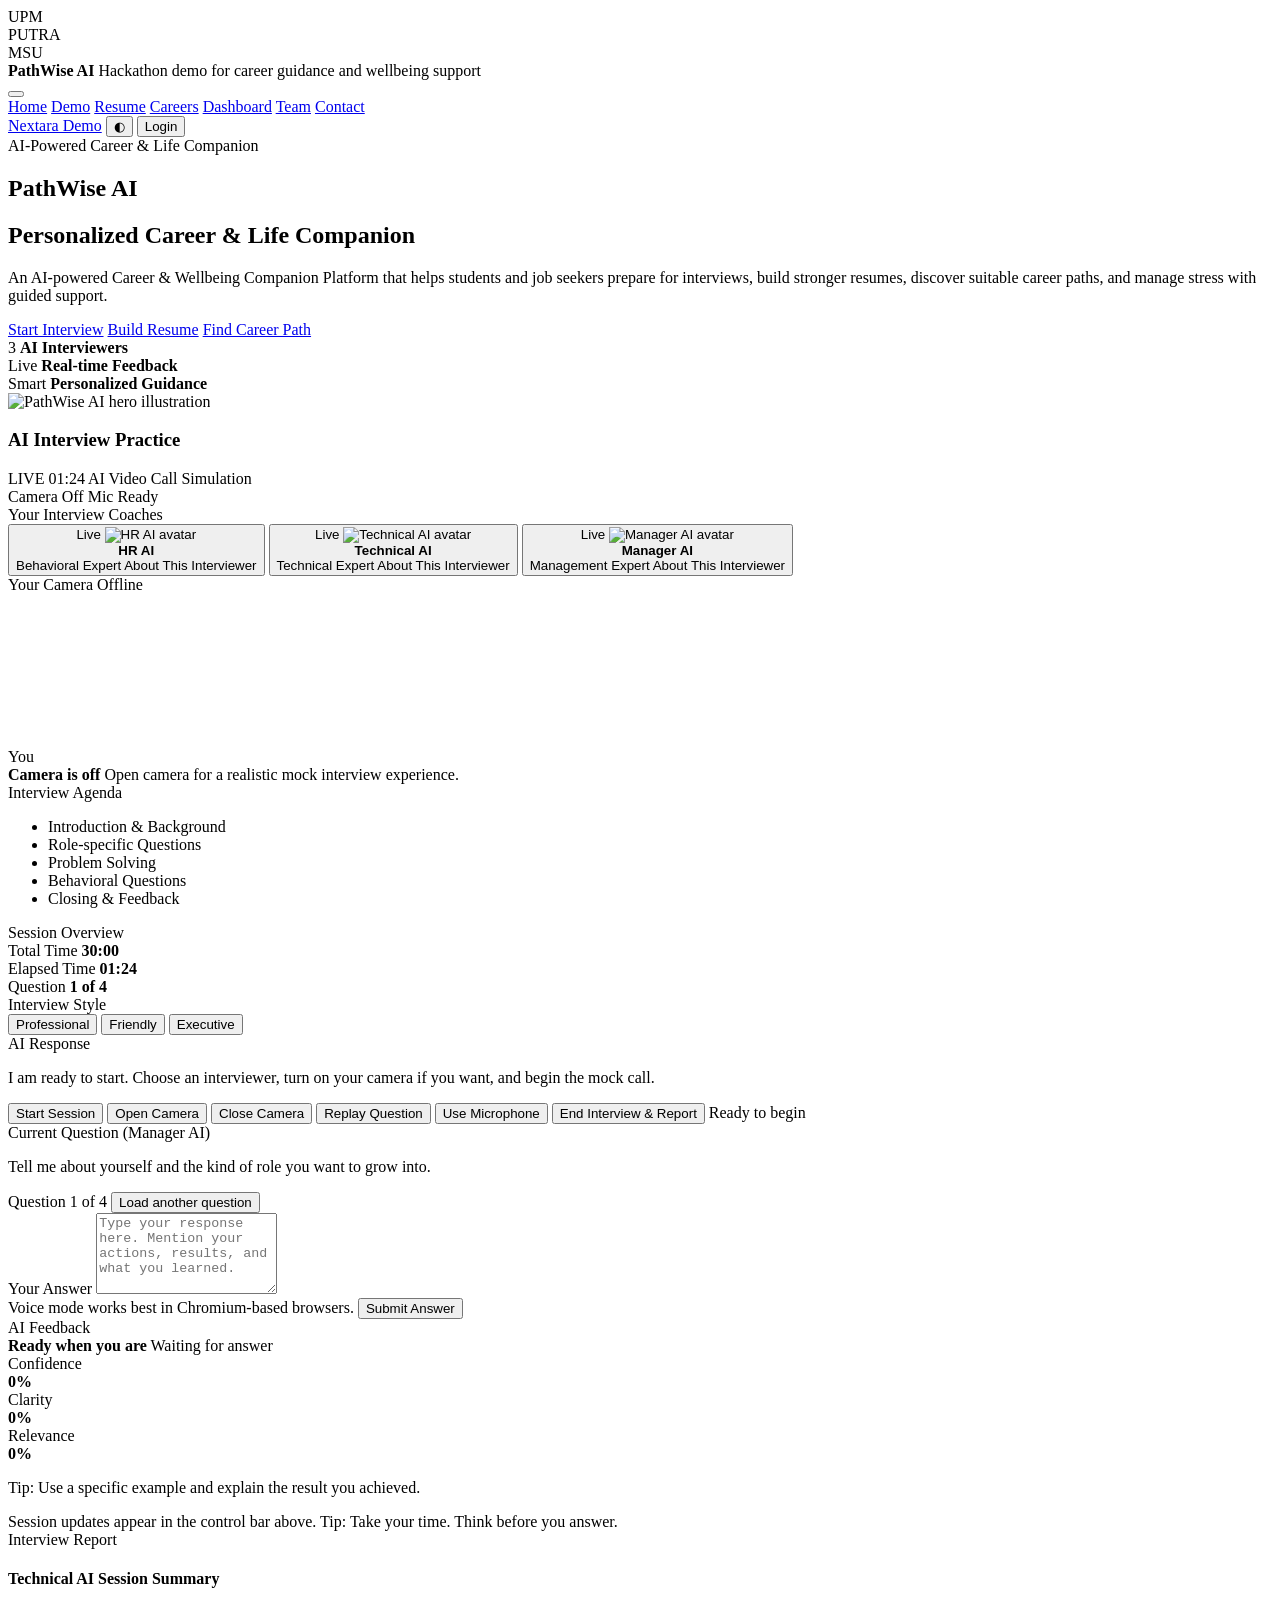
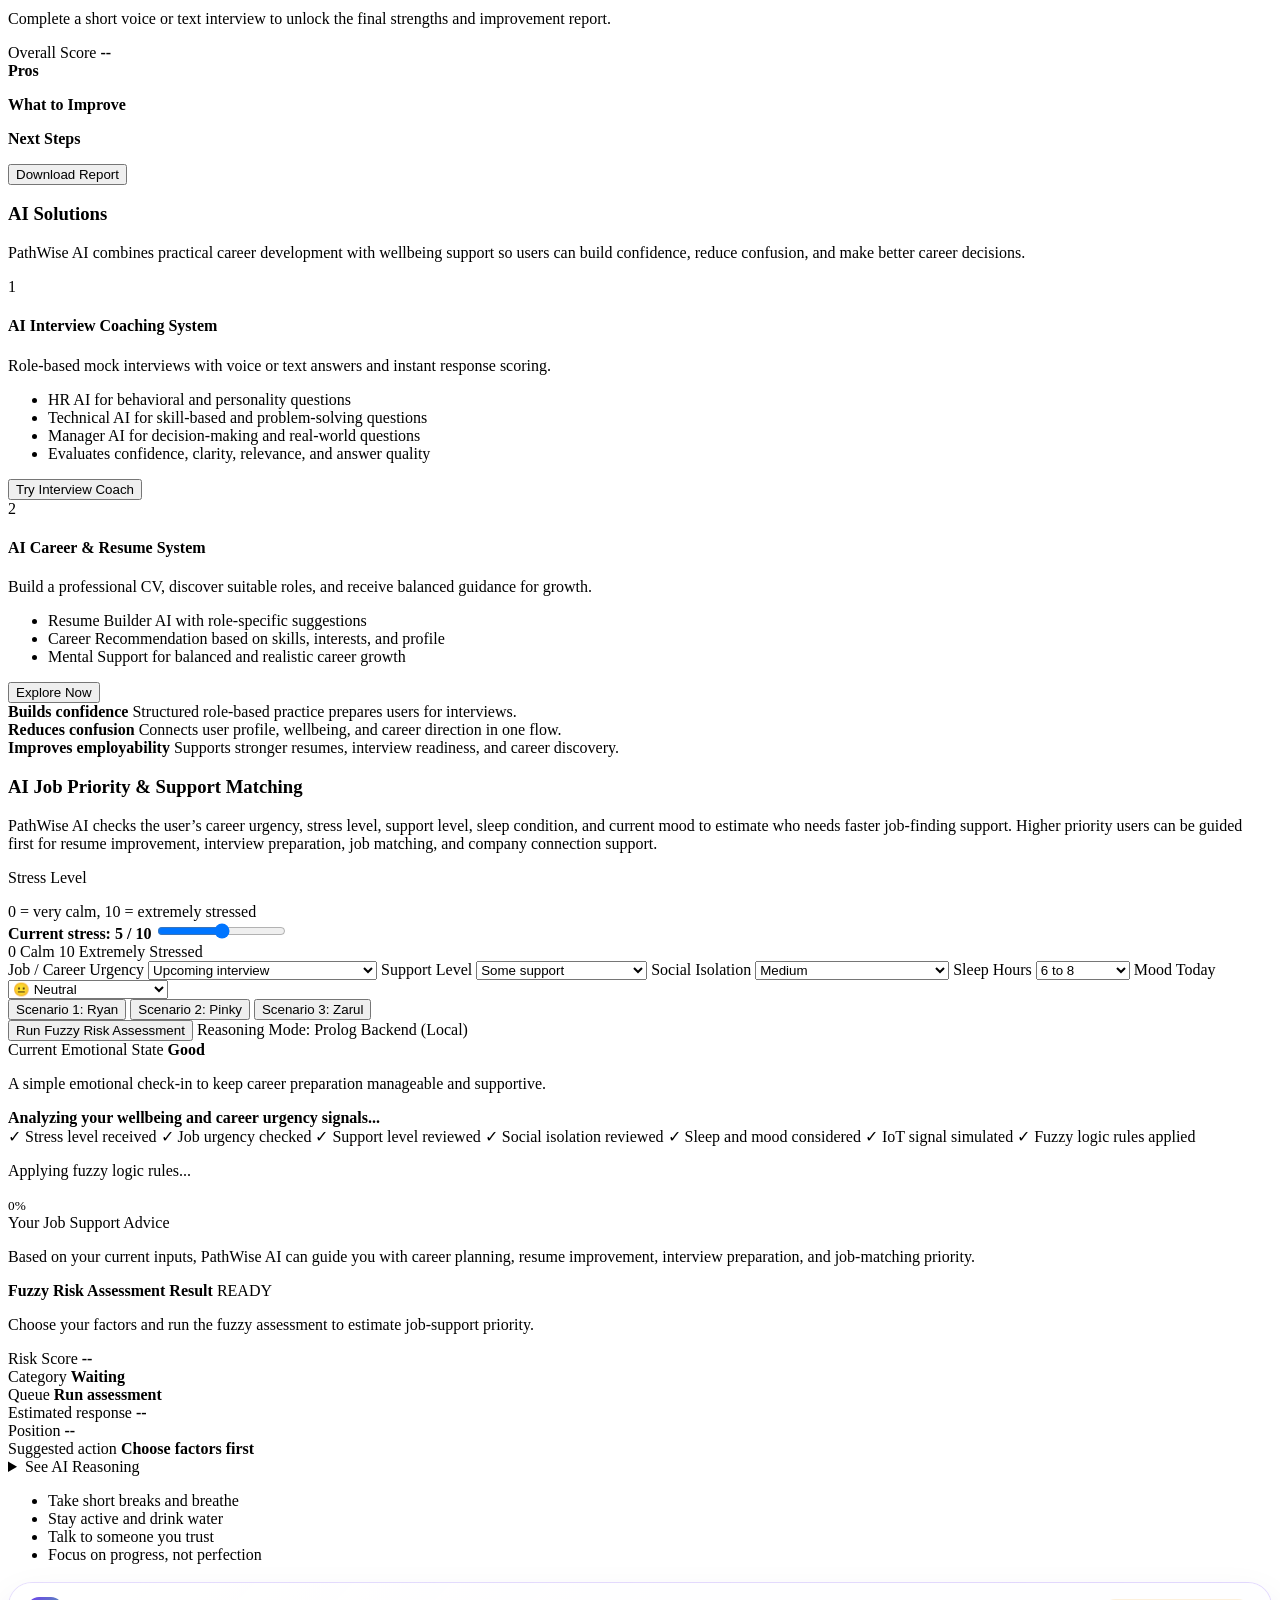
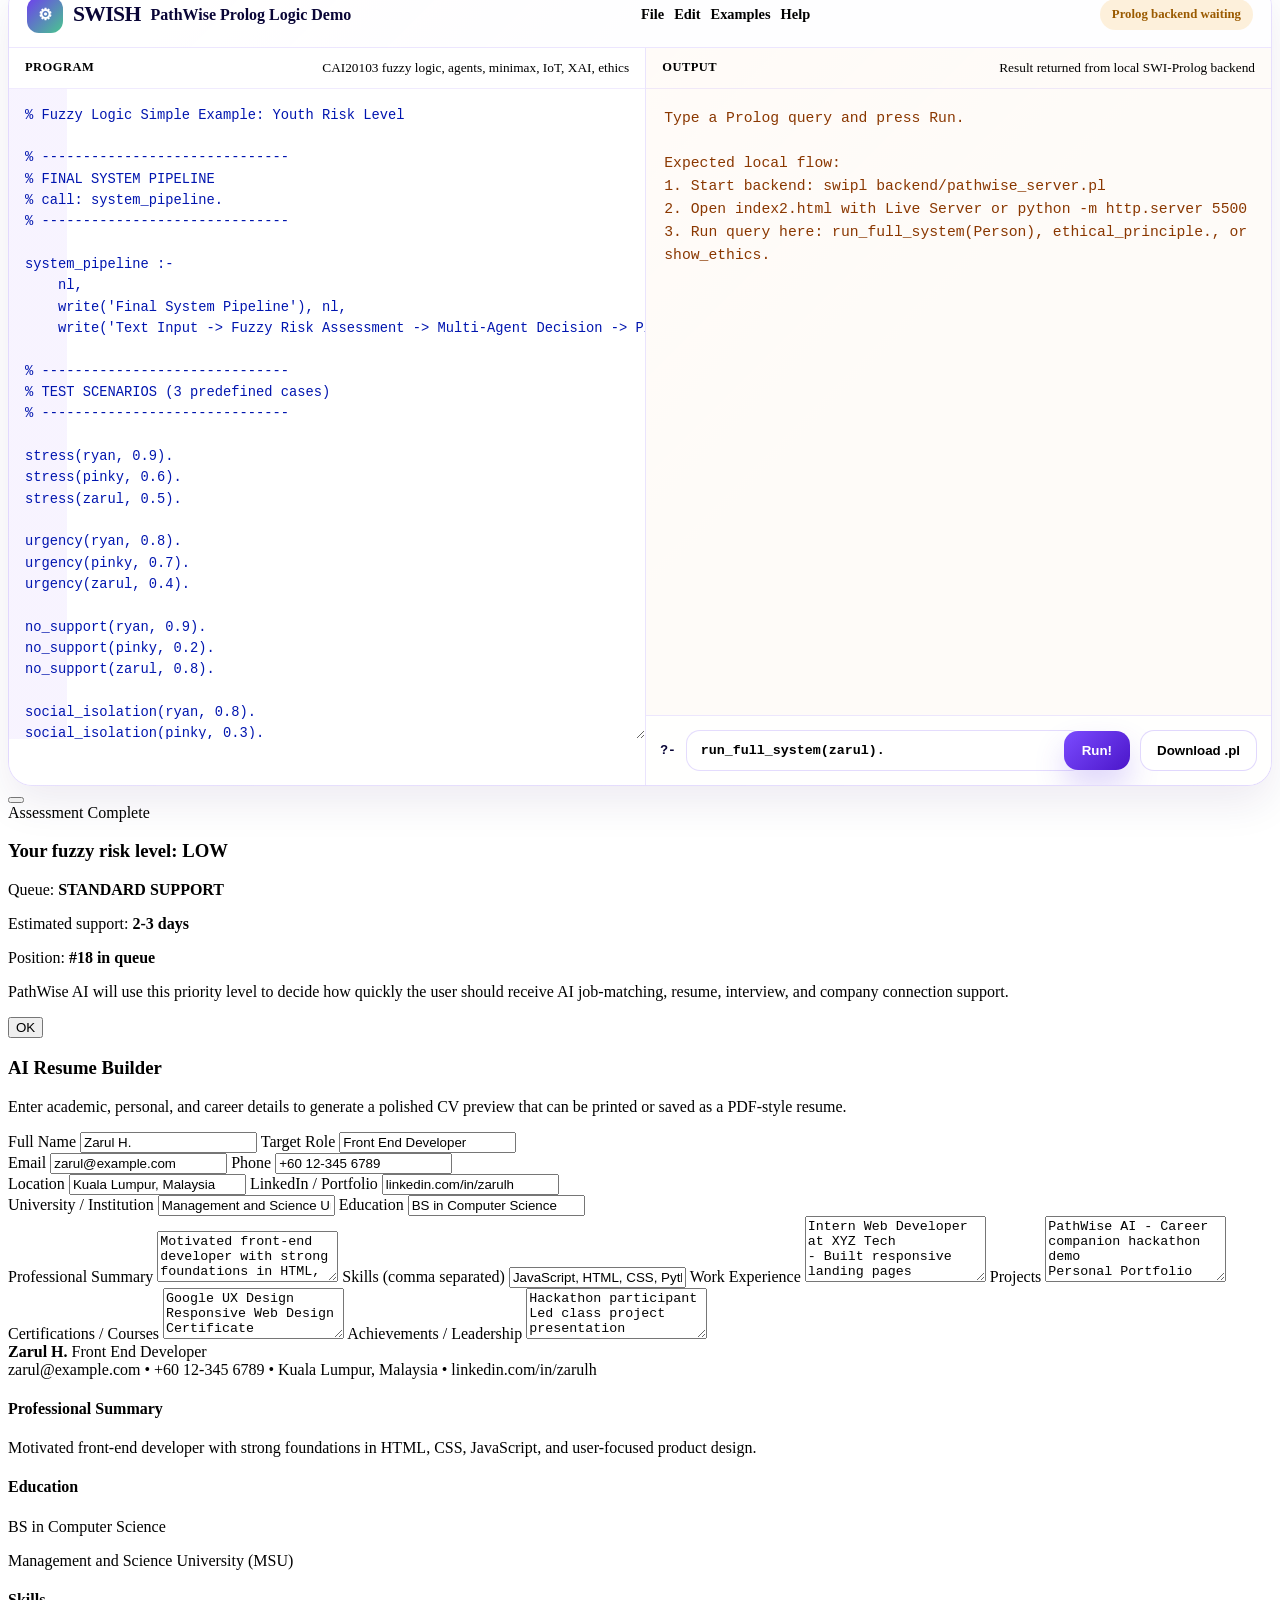
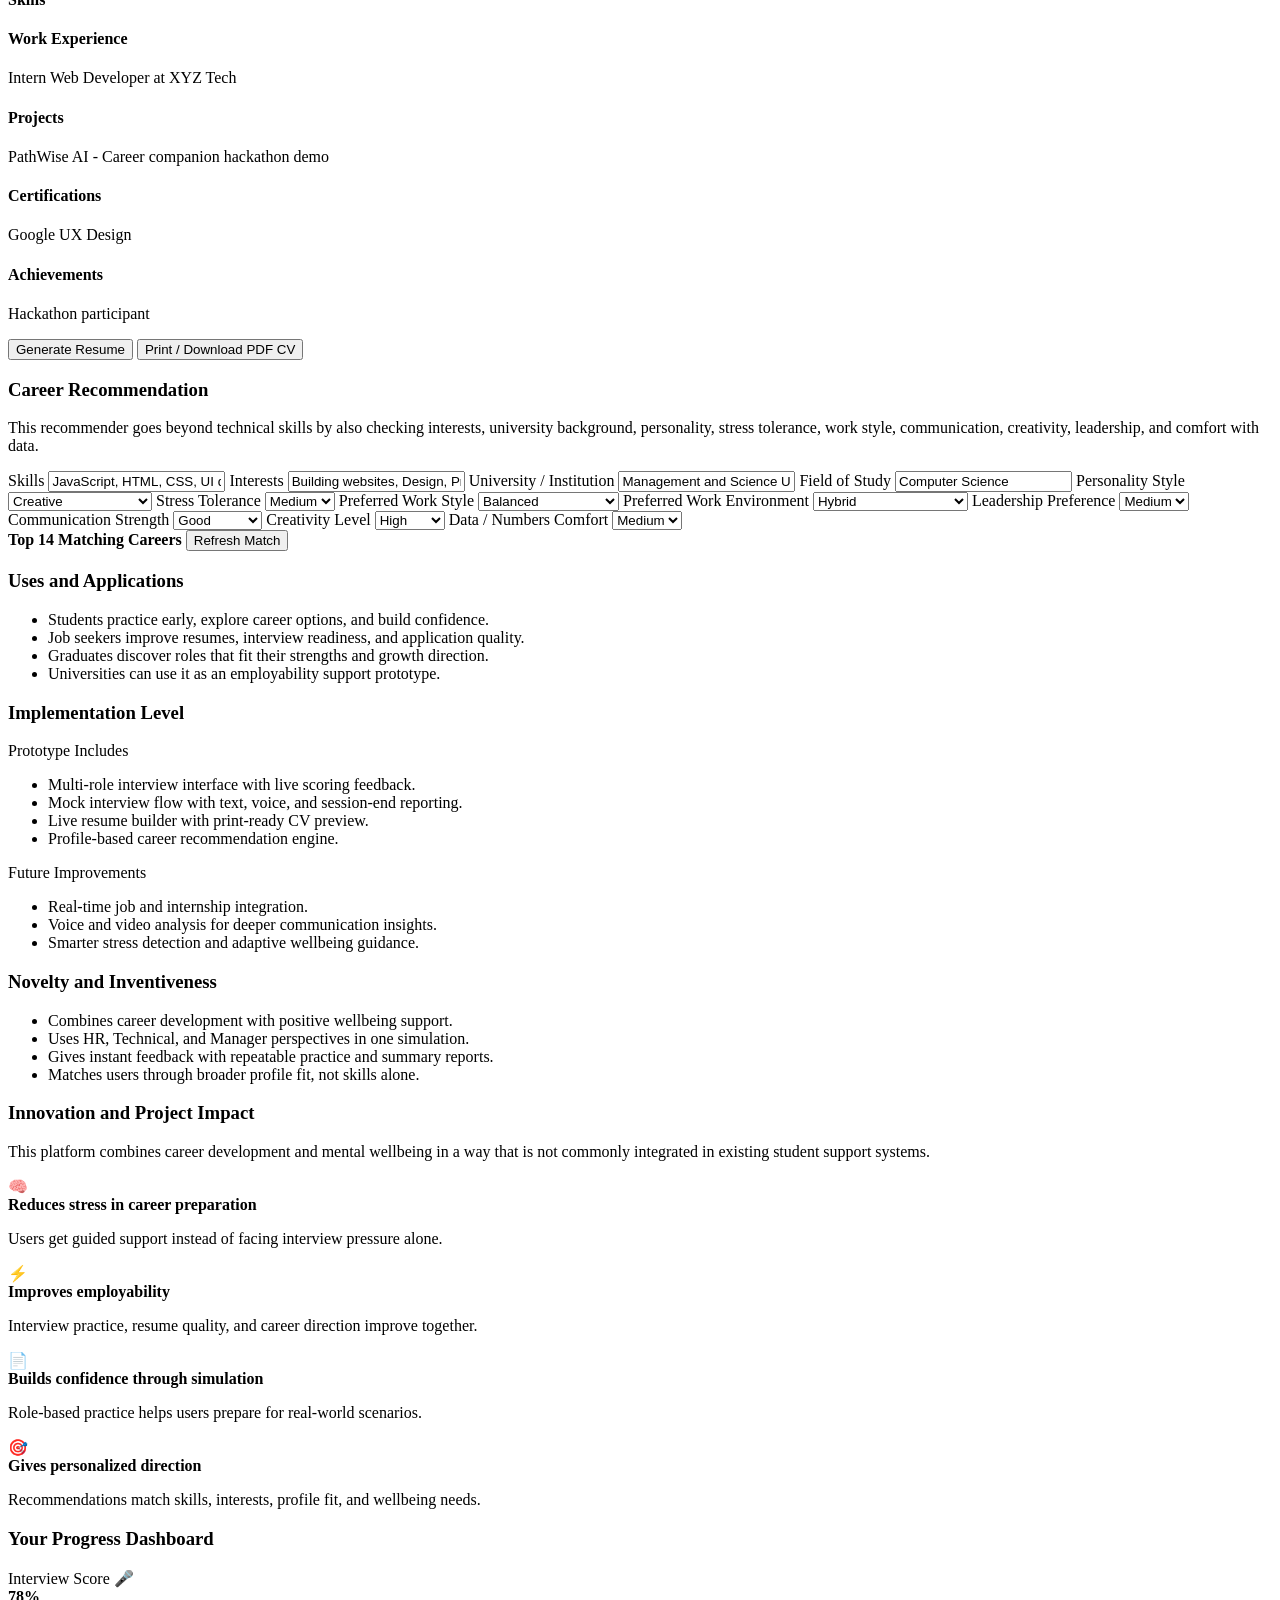
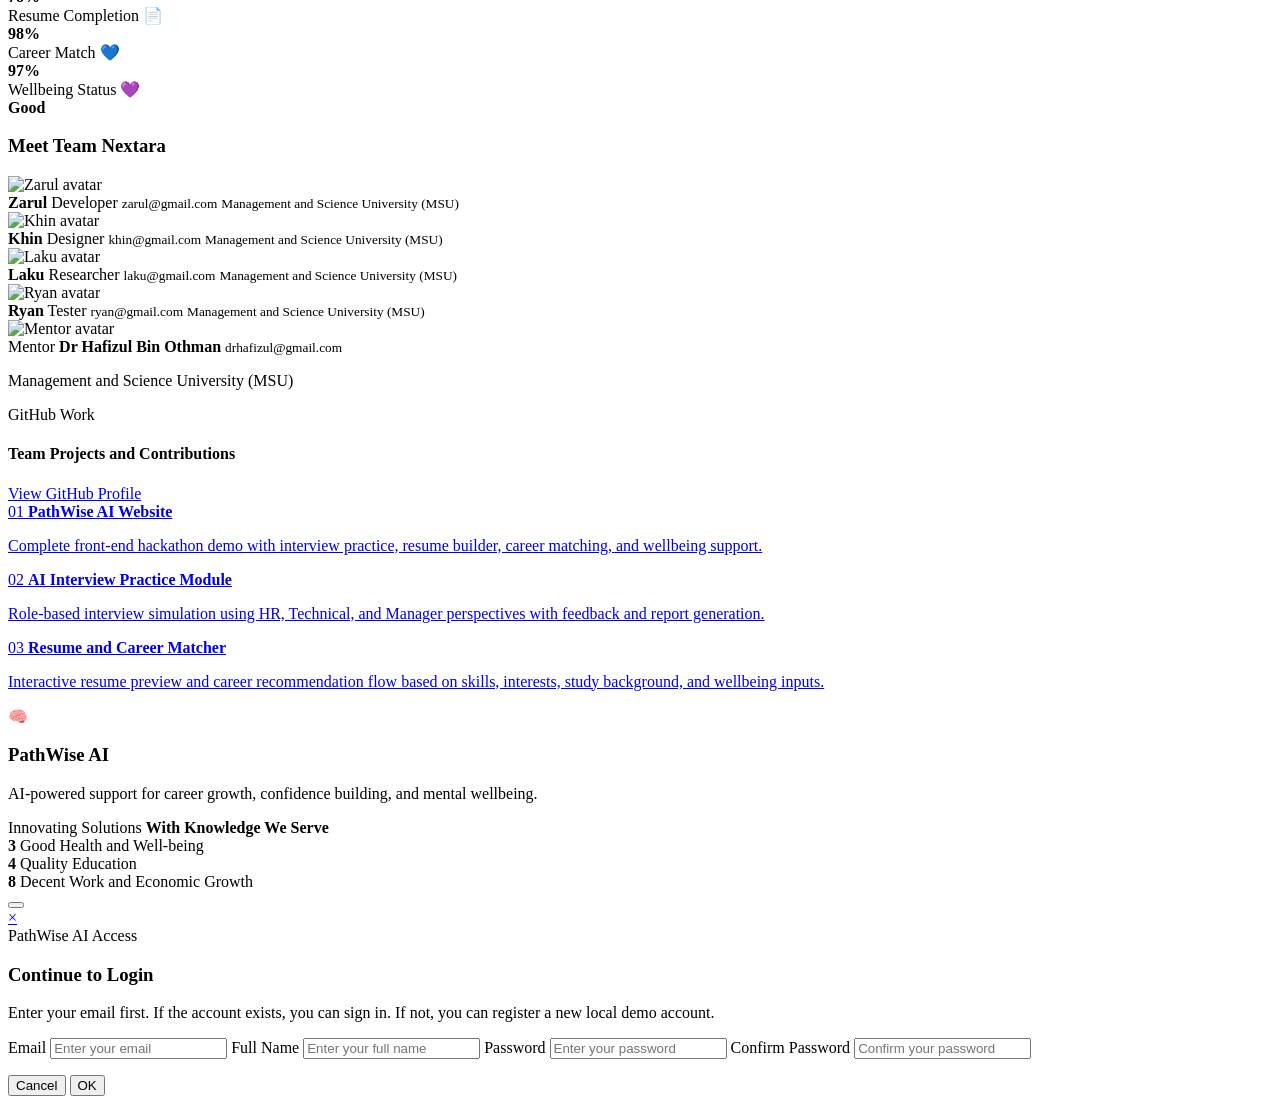
==== index2.html @ 019ccd71 "Remove intelligent showcase from Prolog demo" ====
<!DOCTYPE html>
<html lang="en">
  <head>
    <meta charset="UTF-8" />
    <meta name="viewport" content="width=device-width, initial-scale=1.0" />
    <title>PathWise AI | Nextara</title>
    <link rel="stylesheet" href="style2.css" />
    <script defer src="js/prolog-api.js"></script>
    <script defer src="script2.js"></script>
    <style>
      .swish-demo-card {
        margin-top: 18px;
        overflow: hidden;
        border: 1px solid rgba(107, 63, 242, 0.16);
        border-radius: 24px;
        background: linear-gradient(135deg, rgba(255, 255, 255, 0.96), rgba(247, 243, 255, 0.88));
        box-shadow: 0 18px 42px rgba(36, 19, 91, 0.08);
      }

      .swish-demo-topbar {
        display: flex;
        align-items: center;
        justify-content: space-between;
        gap: 14px;
        padding: 14px 18px;
        border-bottom: 1px solid rgba(107, 63, 242, 0.12);
        background: rgba(255, 255, 255, 0.82);
      }

      .swish-brand {
        display: flex;
        align-items: center;
        gap: 10px;
        font-weight: 900;
        color: #090536;
      }

      .swish-brand-icon {
        width: 36px;
        height: 36px;
        display: grid;
        place-items: center;
        border-radius: 12px;
        background: linear-gradient(135deg, #6f3cf0, #48c78e);
        color: #fff;
      }

      .swish-brand strong {
        font-size: 1.35rem;
        letter-spacing: -0.03em;
      }

      .swish-menu {
        display: flex;
        flex-wrap: wrap;
        gap: 10px;
        color: var(--muted);
        font-weight: 800;
        font-size: 0.9rem;
      }

      .swish-status {
        padding: 8px 12px;
        border-radius: 999px;
        background: rgba(72, 199, 142, 0.12);
        color: #128852;
        font-size: 0.8rem;
        font-weight: 900;
      }

      .swish-status.offline {
        background: rgba(245, 165, 36, 0.16);
        color: #9a5a00;
      }

      .swish-demo-body {
        display: grid;
        grid-template-columns: minmax(0, 1.02fr) minmax(0, 1fr);
        min-height: 720px;
      }

      .swish-editor,
      .swish-console {
        min-width: 0;
      }

      .swish-editor {
        border-right: 1px solid rgba(107, 63, 242, 0.14);
        background: #fff;
      }

      .swish-pane-head {
        display: flex;
        align-items: center;
        justify-content: space-between;
        gap: 12px;
        padding: 12px 16px;
        border-bottom: 1px solid rgba(107, 63, 242, 0.1);
      }

      .swish-pane-head span {
        color: var(--primary-dark);
        font-size: 0.78rem;
        font-weight: 900;
        letter-spacing: 0.04em;
        text-transform: uppercase;
      }

      .swish-program {
        display: block;
        width: 100%;
        min-height: 650px;
        max-height: 720px;
        margin: 0;
        padding: 16px;
        border: 0;
        overflow: auto;
        color: #0015af;
        background:
          linear-gradient(90deg, rgba(247, 243, 255, 0.95) 0 58px, transparent 58px),
          #fff;
        font-family: "Consolas", "Courier New", monospace;
        font-size: 0.86rem;
        line-height: 1.55;
        white-space: pre;
        resize: vertical;
        box-sizing: border-box;
      }

      .swish-console {
        display: grid;
        grid-template-rows: auto minmax(590px, 1fr) auto;
        background: rgba(255, 252, 248, 0.88);
      }

      .swish-report-output {
        min-height: 590px;
        margin: 0;
        padding: 18px;
        overflow: auto;
        color: #8a3700;
        font-family: "Consolas", "Courier New", monospace;
        font-size: 0.92rem;
        line-height: 1.55;
        white-space: pre-wrap;
      }

      .swish-query-bar {
        display: grid;
        grid-template-columns: auto 1fr auto auto;
        gap: 10px;
        align-items: center;
        padding: 14px;
        border-top: 1px solid rgba(107, 63, 242, 0.12);
        background: rgba(255, 255, 255, 0.9);
      }

      .swish-query-bar code {
        color: #090536;
        font-weight: 900;
      }

      .swish-program:focus {
        outline: none;
        caret-color: #4b16c9;
        box-shadow: inset 0 0 0 2px rgba(107, 63, 242, 0.18);
      }

      .swish-query-bar select,
      .swish-query-bar input {
        width: 100%;
        padding: 12px 14px;
        border: 1px solid rgba(107, 63, 242, 0.18);
        border-radius: 14px;
        color: var(--text);
        font-weight: 800;
      }

      .swish-query-bar input {
        font-family: "Consolas", "Courier New", monospace;
        background: #fff;
      }

      .swish-run-btn {
        padding: 12px 18px;
        border: 0;
        border-radius: 14px;
        background: linear-gradient(135deg, #7b4bff, #4b16c9);
        color: #fff;
        font-weight: 900;
        cursor: pointer;
        box-shadow: 0 16px 30px rgba(107, 63, 242, 0.22);
      }

      .swish-run-btn:hover {
        transform: translateY(-1px);
      }

      .swish-download-btn {
        padding: 12px 16px;
        border: 1px solid rgba(107, 63, 242, 0.2);
        border-radius: 14px;
        background: #fff;
        color: var(--primary-dark);
        font-weight: 900;
        cursor: pointer;
      }

      .swish-download-btn:hover {
        transform: translateY(-1px);
        box-shadow: 0 12px 24px rgba(107, 63, 242, 0.14);
      }

      @media (max-width: 900px) {
        .swish-demo-body {
          grid-template-columns: 1fr;
        }

        .swish-editor {
          border-right: 0;
          border-bottom: 1px solid rgba(107, 63, 242, 0.14);
        }

        .swish-query-bar {
          grid-template-columns: 1fr;
        }
      }
    </style>
  </head>
  <body>
    <div class="ambient ambient-left"></div>
    <div class="ambient ambient-right"></div>

    <div class="site-shell">
      <header class="topbar" id="home">
        <div class="header-brand">
          <div class="brand-cluster">
            <div class="logo-chip logo-upm">UPM</div>
            <div class="logo-chip logo-putra">PUTRA</div>
            <div class="logo-chip logo-msu">MSU</div>
          </div>
          <div class="brand-text">
            <strong>PathWise AI</strong>
            <span>Hackathon demo for career guidance and wellbeing support</span>
          </div>
        </div>

        <button class="menu-toggle" id="menuToggle" type="button" aria-label="Toggle navigation">
          <span></span>
          <span></span>
          <span></span>
        </button>

        <nav class="main-nav" id="mainNav">
          <a href="#home">Home</a>
          <a href="#interview-demo">Demo</a>
          <a href="#resume-builder">Resume</a>
          <a href="#career-path">Careers</a>
          <a href="#dashboard">Dashboard</a>
          <a href="#team">Team</a>
          <a href="#footer">Contact</a>
        </nav>

        <div class="topbar-actions">
          <a class="header-pill" href="#interview-demo">Nextara Demo</a>
          <button class="theme-toggle" id="themeToggle" type="button" aria-label="Toggle theme">
            <span class="theme-icon">◐</span>
          </button>
          <button class="login-btn" id="loginTriggerBtn" type="button">Login</button>
        </div>
      </header>

      <main>
        <section class="hero-grid section-anchor">
          <div class="hero-panel">
            <span class="eyebrow">AI-Powered Career &amp; Life Companion</span>
            <h1>PathWise AI</h1>
            <h2>Personalized Career &amp; Life Companion</h2>
            <p class="hero-copy">
              An AI-powered Career &amp; Wellbeing Companion Platform that helps
              students and job seekers prepare for interviews, build stronger
              resumes, discover suitable career paths, and manage stress with
              guided support.
            </p>

            <div class="hero-actions">
              <a class="primary-btn" href="#interview-demo">Start Interview</a>
              <a class="secondary-btn" href="#resume-builder">Build Resume</a>
              <a class="secondary-btn" href="#career-path">Find Career Path</a>
            </div>

            <div class="hero-meta">
              <div class="meta-card">
                <span class="meta-label">3</span>
                <strong>AI Interviewers</strong>
              </div>
              <div class="meta-card">
                <span class="meta-label">Live</span>
                <strong>Real-time Feedback</strong>
              </div>
              <div class="meta-card">
                <span class="meta-label">Smart</span>
                <strong>Personalized Guidance</strong>
              </div>
            </div>
          </div>

          <div class="hero-visual">
            <img class="hero-visual-image" src="assets/home.png" alt="PathWise AI hero illustration" />
          </div>
        </section>

        <section class="section-card interview-demo" id="interview-demo">
          <div class="section-title centered">
            <h3>AI Interview Practice</h3>
          </div>

          <div class="video-stage avatar-style-friendly" id="videoStage">
            <div class="stage-topbar">
              <div class="stage-status-group">
                <span class="live-pill">LIVE</span>
                <span class="stage-clock" id="stageClock">01:24</span>
                <span class="call-mode-pill">AI Video Call Simulation</span>
              </div>
              <div class="device-status-row">
                <span class="device-pill" id="cameraStatus">Camera Off</span>
                <span class="device-pill" id="micStatus">Mic Ready</span>
              </div>
            </div>

            <div class="stage-toolbar">
              <div class="interview-panel-main">
                <span class="mini-label stage-label">Your Interview Coaches</span>
                <div class="speaker-grid">
                  <button class="speaker-card" type="button" data-role="hr">
                    <div class="speaker-avatar hr-avatar">
                      <span class="speaker-wave" aria-hidden="true">Live</span>
                      <img class="speaker-photo" src="assets/interview_hr_new.png" alt="HR AI avatar" />
                    </div>
                    <div class="speaker-meta">
                      <div class="speaker-meta-top">
                        <span class="speaker-online" aria-hidden="true"></span>
                        <strong>HR AI</strong>
                      </div>
                      <span>Behavioral Expert</span>
                      <span class="speaker-action">About This Interviewer</span>
                    </div>
                  </button>

                  <button class="speaker-card" type="button" data-role="technical">
                    <div class="speaker-avatar technical-avatar">
                      <span class="speaker-wave" aria-hidden="true">Live</span>
                      <img class="speaker-photo" src="assets/interview_technical_new.png" alt="Technical AI avatar" />
                    </div>
                    <div class="speaker-meta">
                      <div class="speaker-meta-top">
                        <span class="speaker-online" aria-hidden="true"></span>
                        <strong>Technical AI</strong>
                      </div>
                      <span>Technical Expert</span>
                      <span class="speaker-action">About This Interviewer</span>
                    </div>
                  </button>

                  <button class="speaker-card active" type="button" data-role="manager">
                    <div class="speaker-avatar manager-avatar">
                      <span class="speaker-wave" aria-hidden="true">Live</span>
                      <img class="speaker-photo" src="assets/interview_manager_new.png" alt="Manager AI avatar" />
                    </div>
                    <div class="speaker-meta">
                      <div class="speaker-meta-top">
                        <span class="speaker-online" aria-hidden="true"></span>
                        <strong>Manager AI</strong>
                      </div>
                      <span>Management Expert</span>
                      <span class="speaker-action">About This Interviewer</span>
                    </div>
                  </button>
                </div>
              </div>

              <div class="user-stage-card">
                <div class="user-stage-head">
                  <span class="mini-label stage-label">Your Camera</span>
                  <span class="camera-indicator" id="cameraIndicator">Offline</span>
                </div>
                <div class="user-video-wrap">
                  <video id="userVideo" autoplay muted playsinline></video>
                  <div class="user-video-placeholder" id="userVideoPlaceholder">
                    <div class="user-video-avatar">You</div>
                    <strong>Camera is off</strong>
                    <span>Open camera for a realistic mock interview experience.</span>
                  </div>
                </div>
                <div class="camera-summary-grid">
                  <div class="camera-summary-card">
                    <span class="mini-label stage-label">Interview Agenda</span>
                    <ul class="agenda-list">
                      <li class="active">Introduction &amp; Background</li>
                      <li>Role-specific Questions</li>
                      <li>Problem Solving</li>
                      <li>Behavioral Questions</li>
                      <li>Closing &amp; Feedback</li>
                    </ul>
                  </div>
                  <div class="camera-summary-card">
                    <span class="mini-label stage-label">Session Overview</span>
                    <div class="overview-stats">
                      <div class="overview-item">
                        <span>Total Time</span>
                        <strong>30:00</strong>
                      </div>
                      <div class="overview-item">
                        <span>Elapsed Time</span>
                        <strong id="elapsedClock">01:24</strong>
                      </div>
                      <div class="overview-item">
                        <span>Question</span>
                        <strong id="overviewQuestionCounter">1 of 4</strong>
                      </div>
                    </div>
                  </div>
                </div>
              </div>
            </div>

            <div class="call-config-bar">
              <div class="avatar-style-picker">
                <span class="mini-label stage-label">Interview Style</span>
                <div class="style-options">
                  <button class="style-chip" type="button" data-avatar-style="professional">Professional</button>
                  <button class="style-chip active" type="button" data-avatar-style="friendly">Friendly</button>
                  <button class="style-chip" type="button" data-avatar-style="executive">Executive</button>
                </div>
              </div>

              <div class="ai-response-box">
                <span class="mini-label stage-label">AI Response</span>
                <p id="aiResponseText">
                  I am ready to start. Choose an interviewer, turn on your camera if
                  you want, and begin the mock call.
                </p>
              </div>
            </div>

            <div class="stage-controls">
              <button class="control-btn" id="startInterviewBtn" type="button">Start Session</button>
              <button class="control-btn" id="openCameraBtn" type="button">Open Camera</button>
              <button class="control-btn" id="closeCameraBtn" type="button">Close Camera</button>
              <button class="control-btn" id="replayQuestionBtn" type="button">Replay Question</button>
              <button class="control-btn" id="voiceAnswerBtn" type="button">Use Microphone</button>
              <button class="control-btn danger-control" id="finishInterviewBtn" type="button">End Interview &amp; Report</button>
              <span class="session-status" id="sessionStatus">Ready to begin</span>
            </div>
          </div>

          <div class="demo-panels">
            <article class="mini-panel qa-panel">
              <span class="mini-label">Current Question (<span id="questionRoleLabel">Manager AI</span>)</span>
              <p id="questionText">
                Tell me about yourself and the kind of role you want to grow
                into.
              </p>
              <div class="question-footer">
                <span id="questionCounter">Question 1 of 4</span>
                <button class="text-action" id="nextQuestionBtn" type="button">Load another question</button>
              </div>
            </article>

            <article class="mini-panel answer-panel">
              <label class="mini-label" for="answerInput">Your Answer</label>
              <textarea
                id="answerInput"
                rows="5"
                placeholder="Type your response here. Mention your actions, results, and what you learned."
              ></textarea>
              <div class="answer-actions">
                <span class="timer-note" id="voiceSupportNote">Voice mode works best in Chromium-based browsers.</span>
                <button class="primary-btn full-btn" id="submitAnswerBtn" type="button">
                  Submit Answer
                </button>
              </div>
            </article>

            <article class="mini-panel feedback-panel">
              <span class="mini-label">AI Feedback</span>
              <div class="feedback-header">
                <strong id="feedbackHeadline">Ready when you are</strong>
                <span id="feedbackTone" class="feedback-tone neutral">Waiting for answer</span>
              </div>

              <div class="feedback-metric">
                <span>Confidence</span>
                <div class="metric-line">
                  <div class="metric-fill" id="confidenceFill"></div>
                </div>
                <strong id="confidenceScore">0%</strong>
              </div>

              <div class="feedback-metric">
                <span>Clarity</span>
                <div class="metric-line">
                  <div class="metric-fill" id="clarityFill"></div>
                </div>
                <strong id="clarityScore">0%</strong>
              </div>

              <div class="feedback-metric">
                <span>Relevance</span>
                <div class="metric-line">
                  <div class="metric-fill" id="relevanceFill"></div>
                </div>
                <strong id="relevanceScore">0%</strong>
              </div>

              <p class="tip-box" id="feedbackTip">
                Tip: Use a specific example and explain the result you achieved.
              </p>
            </article>
          </div>

          <div class="stage-note-bar">
            <span class="session-note-copy">Session updates appear in the control bar above.</span>
            <span class="session-tip">Tip: Take your time. Think before you answer.</span>
          </div>

          <article class="mini-panel report-panel hidden" id="sessionReport">
            <div class="report-head">
              <div>
                <span class="mini-label">Interview Report</span>
                <h4 id="reportRoleTitle">Technical AI Session Summary</h4>
                <p id="reportVerdict">
                  Complete a short voice or text interview to unlock the final
                  strengths and improvement report.
                </p>
              </div>
              <div class="report-score">
                <span>Overall Score</span>
                <strong id="reportOverallScore">--</strong>
              </div>
            </div>

            <div class="report-grid">
              <div class="report-card">
                <strong>Pros</strong>
                <ul class="bullet-list compact" id="reportPros"></ul>
              </div>
              <div class="report-card">
                <strong>What to Improve</strong>
                <ul class="bullet-list compact" id="reportCons"></ul>
              </div>
              <div class="report-card">
                <strong>Next Steps</strong>
                <ul class="bullet-list compact" id="reportNextSteps"></ul>
              </div>
            </div>

            <div class="report-breakdown" id="reportBreakdown"></div>
            <button class="secondary-btn" id="downloadReportBtn" type="button">Download Report</button>
          </article>
        </section>

        <section class="content-grid">
          <article class="section-card solution-card">
            <div class="section-title">
              <h3>AI Solutions</h3>
            </div>
            <p class="section-lead">
              PathWise AI combines practical career development with wellbeing
              support so users can build confidence, reduce confusion, and make
              better career decisions.
            </p>

            <div class="solution-master-card">
              <div class="solution-columns">
                <div class="solution-box flat-box">
                  <span class="solution-badge">1</span>
                  <h4>AI Interview Coaching System</h4>
                  <p>Role-based mock interviews with voice or text answers and instant response scoring.</p>
                  <ul class="bullet-list compact">
                    <li>HR AI for behavioral and personality questions</li>
                    <li>Technical AI for skill-based and problem-solving questions</li>
                    <li>Manager AI for decision-making and real-world questions</li>
                    <li>Evaluates confidence, clarity, relevance, and answer quality</li>
                  </ul>
                  <button class="text-action jump-btn" type="button" data-jump="#interview-demo">
                    Try Interview Coach
                  </button>
                </div>

                <div class="solution-box flat-box">
                  <span class="solution-badge">2</span>
                  <h4>AI Career &amp; Resume System</h4>
                  <p>Build a professional CV, discover suitable roles, and receive balanced guidance for growth.</p>
                  <ul class="bullet-list compact">
                    <li>Resume Builder AI with role-specific suggestions</li>
                    <li>Career Recommendation based on skills, interests, and profile</li>
                    <li>Mental Support for balanced and realistic career growth</li>
                  </ul>
                  <button class="text-action jump-btn" type="button" data-jump="#resume-builder">
                    Explore Now
                  </button>
                </div>
              </div>

              <div class="mini-highlight-grid">
                <div class="mini-highlight">
                  <strong>Builds confidence</strong>
                  <span>Structured role-based practice prepares users for interviews.</span>
                </div>
                <div class="mini-highlight">
                  <strong>Reduces confusion</strong>
                  <span>Connects user profile, wellbeing, and career direction in one flow.</span>
                </div>
                <div class="mini-highlight">
                  <strong>Improves employability</strong>
                  <span>Supports stronger resumes, interview readiness, and career discovery.</span>
                </div>
              </div>
            </div>
          </article>

          <article class="section-card wellbeing-card" id="wellbeing">
            <div class="section-title">
              <h3>AI Job Priority &amp; Support Matching</h3>
            </div>
            <p class="section-lead">
              PathWise AI checks the user’s career urgency, stress level,
              support level, sleep condition, and current mood to estimate who
              needs faster job-finding support. Higher priority users can be
              guided first for resume improvement, interview preparation, job
              matching, and company connection support.
            </p>

            <div class="wellbeing-layout vertical-layout">
              <div class="wellbeing-top-card">
                <div class="stress-slider-card">
                  <div>
                    <p class="wellbeing-question">Stress Level</p>
                    <span class="stress-helper">0 = very calm, 10 = extremely stressed</span>
                  </div>
                  <strong id="stressValueText">Current stress: 5 / 10</strong>
                  <input id="stressRange" type="range" min="0" max="10" value="5" />
                  <div class="stress-scale">
                    <span>0 Calm</span>
                    <span>10 Extremely Stressed</span>
                  </div>
                </div>
                <div class="wellbeing-check-grid">
                  <label>
                    Job / Career Urgency
                    <select id="wellbeingPressure">
                      <option value="interview" selected>Upcoming interview</option>
                      <option value="internship">Internship search</option>
                      <option value="fulltime-asap">Need full-time job urgently</option>
                      <option value="international-student">International student securing work</option>
                      <option value="graduation">Final semester job preparation</option>
                      <option value="part-time-student">Part-time student needing income</option>
                      <option value="financial">Financial pressure to find work</option>
                      <option value="family">Family pressure to get a job</option>
                      <option value="applications">Many job applications but no reply</option>
                      <option value="career-uncertain">Career direction unsure</option>
                      <option value="deadlines">Assignment / workload deadlines</option>
                      <option value="low-urgency">Low urgency / exploring only</option>
                    </select>
                  </label>
                  <label>
                    Support Level
                    <select id="wellbeingSupport">
                      <option value="alone">Mostly alone / no support</option>
                      <option value="some" selected>Some support</option>
                      <option value="parents">Parents or family support</option>
                      <option value="friends">Friends support</option>
                      <option value="mentor">Mentor / lecturer support</option>
                      <option value="strong">Strong support system</option>
                    </select>
                  </label>
                  <label>
                    Social Isolation
                    <select id="wellbeingIsolation">
                      <option value="low">Low (friends/family available)</option>
                      <option value="medium" selected>Medium</option>
                      <option value="high">High (mostly alone)</option>
                    </select>
                  </label>
                  <label>
                    Sleep Hours
                    <select id="wellbeingSleep">
                      <option value="less-4">Less than 4</option>
                      <option value="4-6">4 to 6</option>
                      <option value="6-8" selected>6 to 8</option>
                      <option value="8-plus">More than 8</option>
                    </select>
                  </label>
                  <label>
                    Mood Today
                    <select id="wellbeingEnergy">
                      <option value="happy">😊 Happy</option>
                      <option value="calm">🙂 Calm</option>
                      <option value="relaxed">😌 Relaxed</option>
                      <option value="neutral" selected>😐 Neutral</option>
                      <option value="confused">😕 Confused</option>
                      <option value="worried">😟 Worried</option>
                      <option value="sad">😢 Sad</option>
                      <option value="tired">😫 Tired</option>
                      <option value="frustrated">😤 Frustrated</option>
                      <option value="anxious">😰 Anxious</option>
                      <option value="overwhelmed">😵 Overwhelmed</option>
                      <option value="sleepy">😴 Sleepy</option>
                      <option value="motivated">💪 Motivated</option>
                      <option value="focused">🧠 Focused</option>
                      <option value="drained">😶 Emotionally drained</option>
                    </select>
                  </label>
                </div>
                <div class="scenario-actions" aria-label="Demo scenarios">
                  <button class="scenario-btn" type="button" data-scenario="ryan">Scenario 1: Ryan</button>
                  <button class="scenario-btn" type="button" data-scenario="pinky">Scenario 2: Pinky</button>
                  <button class="scenario-btn" type="button" data-scenario="zarul">Scenario 3: Zarul</button>
                </div>
                <button class="fuzzy-submit-btn" id="runFuzzyAssessmentBtn" type="button">
                  Run Fuzzy Risk Assessment
                </button>
                <span class="reasoning-mode-badge" id="reasoningModeBadge">Reasoning Mode: Prolog Backend (Local)</span>
                <div class="wellbeing-status-strip">
                  <div class="wellbeing-status-pill">
                    <span class="mini-label">Current Emotional State</span>
                    <strong id="wellbeingStatusTitle">Good</strong>
                  </div>
                  <p class="wellbeing-status-copy">A simple emotional check-in to keep career preparation manageable and supportive.</p>
                </div>
                <div class="fuzzy-loading-card hidden" id="fuzzyLoadingCard" aria-live="polite">
                  <strong>Analyzing your wellbeing and career urgency signals...</strong>
                  <div class="fuzzy-factor-list">
                    <span>&#10003; Stress level received</span>
                    <span>&#10003; Job urgency checked</span>
                    <span>&#10003; Support level reviewed</span>
                    <span>&#10003; Social isolation reviewed</span>
                    <span>&#10003; Sleep and mood considered</span>
                    <span>&#10003; IoT signal simulated</span>
                    <span>&#10003; Fuzzy logic rules applied</span>
                  </div>
                  <p>Applying fuzzy logic rules...</p>
                  <div class="fuzzy-progress-track">
                    <div class="fuzzy-progress-fill" id="fuzzyProgressFill"></div>
                  </div>
                  <small id="fuzzyProgressText">0%</small>
                </div>
              </div>

              <div class="wellbeing-advice">
                <div class="wellbeing-advice-text">
                  <span class="mini-label">Your Job Support Advice</span>
                  <p id="wellbeingMessage">
                    Based on your current inputs, PathWise AI can guide you with
                    career planning, resume improvement, interview preparation,
                    and job-matching priority.
                  </p>
                  <div class="wellbeing-summary-card fuzzy-result-card is-low" id="fuzzyResultCard">
                    <div class="fuzzy-result-head">
                      <strong>Fuzzy Risk Assessment Result</strong>
                      <span class="risk-badge low" id="fuzzyCategoryBadge">READY</span>
                    </div>
                    <p id="wellbeingSummary">
                      Choose your factors and run the fuzzy assessment to estimate job-support priority.
                    </p>
                    <div class="risk-meter">
                      <div class="risk-meter-fill" id="fuzzyRiskMeter"></div>
                    </div>
                    <div class="fuzzy-result-grid">
                      <div>
                        <span>Risk Score</span>
                        <strong id="fuzzyRiskScore">--</strong>
                      </div>
                      <div>
                        <span>Category</span>
                        <strong id="fuzzyRiskCategory">Waiting</strong>
                      </div>
                      <div>
                        <span>Queue</span>
                        <strong id="fuzzyQueue">Run assessment</strong>
                      </div>
                      <div>
                        <span>Estimated response</span>
                        <strong id="fuzzyWait">--</strong>
                      </div>
                      <div>
                        <span>Position</span>
                        <strong id="fuzzyPosition">--</strong>
                      </div>
                      <div>
                        <span>Suggested action</span>
                        <strong id="fuzzyAction">Choose factors first</strong>
                      </div>
                    </div>
                  </div>
                  <details class="fuzzy-reasoning-card" id="fuzzyReasoningCard">
                    <summary>See AI Reasoning</summary>
                    <div class="fuzzy-reasoning-grid">
                      <span>Stress: <strong id="reasonStress">0.6</strong></span>
                      <span>Urgency: <strong id="reasonUrgency">0.9</strong></span>
                      <span>Support: <strong id="reasonSupport">0.5</strong></span>
                      <span>Social Isolation: <strong id="reasonIsolation">0.5</strong></span>
                      <span>Sleep risk: <strong id="reasonSleep">0.3</strong></span>
                      <span>Mood risk: <strong id="reasonEnergy">0.5</strong></span>
                      <span>IoT Risk: <strong id="reasonIotRisk">0.3</strong></span>
                      <span>Rule: <strong id="reasonRule">IF stress HIGH AND urgency HIGH THEN risk HIGH</strong></span>
                      <span>Fuzzy: <strong id="reasonFuzzy">min(0.6,0.9)=0.6</strong></span>
                      <span>Final: <strong id="reasonFinal">max(0.6,0.5)=0.6</strong></span>
                      <span>Category: <strong id="reasonCategory">MEDIUM</strong></span>
                      <span>Queue: <strong id="reasonQueue">PRIORITY SUPPORT</strong></span>
                      <span>Estimated Response: <strong id="reasonWait">12-24 hrs</strong></span>
                      <span>Suggested Action: <strong id="reasonAction">Guided support</strong></span>
                    </div>
                    <p class="reason-explain" id="reasonExplain">
                      Based on the given stress, urgency, support, social isolation,
                      sleep, mood, and IoT signals, the system explains why this queue
                      was selected.
                    </p>
                    <pre><code>high_risk(Person,Degree):-
stress(Person,S),
urgency(Person,U),
Degree is min(S,U).

final_risk(Person,FinalDegree):-
    high_risk(Person,D1),
    support_risk(Person,D2),
    isolation_risk(Person,D3),
    sleep_risk(Person,D4),
    mood_risk(Person,D5),
    FinalDegree is max(D1,max(D2,max(D3,max(D4,D5)))).</code></pre>
                    <small>This is a frontend demo showing how fuzzy logic reasoning can be represented in a real user interface.</small>
                  </details>
                  <ul class="bullet-list compact" id="wellbeingTips">
                    <li>Take short breaks and breathe</li>
                    <li>Stay active and drink water</li>
                    <li>Talk to someone you trust</li>
                    <li>Focus on progress, not perfection</li>
                  </ul>
                </div>
              </div>
            </div>
            <div class="swish-demo-card" id="prolog-swish-demo">
              <div class="swish-demo-topbar">
                <div class="swish-brand">
                  <span class="swish-brand-icon">⚙</span>
                  <strong>SWISH</strong>
                  <span>PathWise Prolog Logic Demo</span>
                </div>
                <div class="swish-menu">
                  <span>File</span>
                  <span>Edit</span>
                  <span>Examples</span>
                  <span>Help</span>
                </div>
                <span class="swish-status offline" id="swishBackendStatus">Prolog backend waiting</span>
              </div>

              <div class="swish-demo-body">
                <div class="swish-editor">
                  <div class="swish-pane-head">
                    <span>Program</span>
                    <small>CAI20103 fuzzy logic, agents, minimax, IoT, XAI, ethics</small>
                  </div>
                  <textarea class="swish-program" id="swishProgramCode" spellcheck="false">% Fuzzy Logic Simple Example: Youth Risk Level

% ------------------------------
% FINAL SYSTEM PIPELINE
% call: system_pipeline.
% ------------------------------

system_pipeline :-
    nl,
    write('Final System Pipeline'), nl,
    write('Text Input -&gt; Fuzzy Risk Assessment -&gt; Multi-Agent Decision -&gt; Planning -&gt; Game Strategy (Minimax) -&gt; IoT Integration -&gt; Final Explainable Decision'), nl.

% ------------------------------
% TEST SCENARIOS (3 predefined cases)
% ------------------------------

stress(ryan, 0.9).
stress(pinky, 0.6).
stress(zarul, 0.5).

urgency(ryan, 0.8).
urgency(pinky, 0.7).
urgency(zarul, 0.4).

no_support(ryan, 0.9).
no_support(pinky, 0.2).
no_support(zarul, 0.8).

social_isolation(ryan, 0.8).
social_isolation(pinky, 0.3).
social_isolation(zarul, 0.7).

% ------------------------------
% PART A: FUZZY LOGIC &amp; UNCERTAINTY
% ------------------------------

fuzzy_and(A, B, Result) :-
    Result is min(A, B).

fuzzy_or(A, B, Result) :-
    Result is max(A, B).

high_risk(Person, Degree) :-
    stress(Person, StressDegree),
    urgency(Person, UrgencyDegree),
    fuzzy_and(StressDegree, UrgencyDegree, Degree).

support_risk(Person, Degree) :-
    no_support(Person, Degree).

isolation_risk(Person, Degree) :-
    social_isolation(Person, Degree).

final_risk(Person, FinalDegree) :-
    high_risk(Person, D1),
    support_risk(Person, D2),
    isolation_risk(Person, D3),
    fuzzy_or(D1, D2, Temp1),
    fuzzy_or(Temp1, D3, FinalDegree).

risk_category(Person, high) :-
    final_risk(Person, Degree),
    Degree &gt;= 0.7.

risk_category(Person, medium) :-
    final_risk(Person, Degree),
    Degree &gt;= 0.4,
    Degree &lt; 0.7.

risk_category(Person, low) :-
    final_risk(Person, Degree),
    Degree &lt; 0.4.

queue_priority(Person, 'URGENT SUPPORT', '0-2 hrs', '#1 in queue', 'Immediate wellbeing and career support') :-
    final_risk(Person, Degree),
    Degree &gt;= 0.8.

queue_priority(Person, 'PRIORITY SUPPORT', '12-24 hrs', '#7 in queue', 'Guided wellbeing support') :-
    final_risk(Person, Degree),
    Degree &gt;= 0.4,
    Degree &lt; 0.8.

queue_priority(Person, 'STANDARD SUPPORT', '2-3 days', '#18 in queue', 'General career and wellbeing guidance') :-
    final_risk(Person, Degree),
    Degree &lt; 0.4.

% ------------------------------
% PART B: MULTI-AGENT SYSTEM
% ------------------------------

agent(detection_agent).
agent(decision_agent).
agent(planning_agent).
agent(support_agent).

detection_agent(Person, Score) :-
    final_risk(Person, Score).

decision_agent(Person, Category) :-
    risk_category(Person, Category).

planning_agent(Person, 'Immediate counselling, job support, and mentor contact') :-
    risk_category(Person, high).

planning_agent(Person, 'Guided wellbeing support, resume review, and interview preparation') :-
    risk_category(Person, medium).

planning_agent(Person, 'General career guidance and self-care tips') :-
    risk_category(Person, low).

support_agent(Person, Queue, WaitTime, Position, Action) :-
    queue_priority(Person, Queue, WaitTime, Position, Action).

% ------------------------------
% PART C: STRATEGIC DECISION / MINIMAX STYLE
% ------------------------------

resource_option(immediate_support, 90).
resource_option(guided_support, 70).
resource_option(general_support, 40).

best_strategy(Person, immediate_support) :-
    final_risk(Person, Score),
    Score &gt;= 0.8.

best_strategy(Person, guided_support) :-
    final_risk(Person, Score),
    Score &gt;= 0.4,
    Score &lt; 0.8.

best_strategy(Person, general_support) :-
    final_risk(Person, Score),
    Score &lt; 0.4.

% ------------------------------
% PART E: IOT-BASED SIMULATION
% ------------------------------

heart_rate(ryan, 105).
heart_rate(pinky, 88).
heart_rate(zarul, 76).

sleep_hours(ryan, 4).
sleep_hours(pinky, 6).
sleep_hours(zarul, 7).

activity_level(ryan, low).
activity_level(pinky, medium).
activity_level(zarul, medium).

iot_risk(Person, 0.8) :-
    heart_rate(Person, HR),
    sleep_hours(Person, Sleep),
    HR &gt;= 100,
    Sleep &lt; 5.

iot_risk(Person, 0.5) :-
    heart_rate(Person, HR),
    sleep_hours(Person, Sleep),
    HR &gt;= 85,
    Sleep &gt;= 5,
    Sleep &lt; 7.

iot_risk(Person, 0.2) :-
    heart_rate(Person, HR),
    sleep_hours(Person, Sleep),
    HR &lt; 85,
    Sleep &gt;= 7.

final_risk_with_iot(Person, FinalScore) :-
    final_risk(Person, FuzzyScore),
    iot_risk(Person, IotScore),
    fuzzy_or(FuzzyScore, IotScore, FinalScore).

% ------------------------------
% PART D: EXPLAINABLE AI
% ------------------------------

xai_report(Person) :-
    stress(Person, Stress),
    urgency(Person, Urgency),
    no_support(Person, Support),
    social_isolation(Person, Isolation),
    final_risk(Person, Score),
    risk_category(Person, Category),
    queue_priority(Person, Queue, WaitTime, Position, Action).

% ------------------------------
% PART F: ETHICAL AI PRINCIPLES
% ------------------------------

ethical_principle(privacy, 'Only necessary wellbeing and career data should be collected.').
ethical_principle(fairness, 'Support priority should not discriminate against users.').
ethical_principle(transparency, 'The system must explain why each decision was made.').
ethical_principle(human_control, 'Final serious decisions should involve a human advisor.').
ethical_principle(limitation, 'This is a support tool, not a medical diagnosis system.').

% ------------------------------
% FINAL CLEAN SYSTEM OUTPUT
% ------------------------------

run_full_system(Person) :-
    final_risk(Person, Score),
    risk_category(Person, Category),
    queue_priority(Person, Queue, WaitTime, Position, Action),
    multi_agent_report(Person),
    strategy_report(Person),
    iot_report(Person),
    xai_report(Person).</textarea>
                </div>

                <div class="swish-console">
                  <div class="swish-pane-head">
                    <span>Output</span>
                    <small>Result returned from local SWI-Prolog backend</small>
                  </div>
                  <pre class="swish-report-output" id="swishReportOutput">Type a Prolog query and press Run.

Expected local flow:
1. Start backend: swipl backend/pathwise_server.pl
2. Open index2.html with Live Server or python -m http.server 5500
3. Run query here: run_full_system(Person), ethical_principle., or show_ethics.</pre>
                  <div class="swish-query-bar">
                    <code>?-</code>
                    <input id="swishQueryInput" type="text" value="run_full_system(zarul)." aria-label="Type Prolog query" />
                    <button class="swish-run-btn" id="swishRunBtn" type="button">Run!</button>
                    <button class="swish-download-btn" id="swishDownloadBtn" type="button">Download .pl</button>
                  </div>
                </div>
              </div>
            </div>
            <div class="wellbeing-modal hidden" id="wellbeingAssessmentModal" aria-hidden="true">
              <button class="wellbeing-modal-backdrop" id="wellbeingModalBackdrop" type="button" aria-label="Close assessment result"></button>
              <div class="wellbeing-modal-dialog" role="dialog" aria-modal="true" aria-labelledby="wellbeingModalTitle">
                <span class="eyebrow">Assessment Complete</span>
                <h3 id="wellbeingModalTitle">Your fuzzy risk level: <span id="modalRiskCategory">LOW</span></h3>
                <p>Queue: <strong id="modalQueue">STANDARD SUPPORT</strong></p>
                <p>Estimated support: <strong id="modalWait">2-3 days</strong></p>
                <p>Position: <strong id="modalPosition">#18 in queue</strong></p>
                <p>PathWise AI will use this priority level to decide how quickly the user should receive AI job-matching, resume, interview, and company connection support.</p>
                <button class="primary-btn" id="wellbeingModalOk" type="button">OK</button>
              </div>
            </div>
          </article>

            <article class="section-card resume-card section-anchor" id="resume-builder">
              <div class="section-title">
                <h3>AI Resume Builder</h3>
              </div>
              <p class="section-lead">
                Enter academic, personal, and career details to generate a
                polished CV preview that can be printed or saved as a PDF-style
                resume.
              </p>

              <div class="resume-layout">
                <form class="resume-form" id="resumeForm">
                  <div class="form-grid-two">
                    <label>
                      Full Name
                      <input id="resumeName" type="text" value="Zarul H." />
                    </label>
                    <label>
                      Target Role
                      <input id="resumeTargetRole" type="text" value="Front End Developer" />
                    </label>
                  </div>

                  <div class="form-grid-two">
                    <label>
                      Email
                      <input id="resumeEmail" type="email" value="zarul@example.com" />
                    </label>
                    <label>
                      Phone
                      <input id="resumePhone" type="text" value="+60 12-345 6789" />
                    </label>
                  </div>

                  <div class="form-grid-two">
                    <label>
                      Location
                      <input id="resumeLocation" type="text" value="Kuala Lumpur, Malaysia" />
                    </label>
                    <label>
                      LinkedIn / Portfolio
                      <input id="resumePortfolio" type="text" value="linkedin.com/in/zarulh" />
                    </label>
                  </div>

                  <div class="form-grid-two">
                    <label>
                      University / Institution
                      <input id="resumeUniversity" type="text" value="Management and Science University (MSU)" />
                    </label>
                    <label>
                      Education
                      <input id="resumeEducation" type="text" value="BS in Computer Science" />
                    </label>
                  </div>

                  <label>
                    Professional Summary
                    <textarea id="resumeSummary" rows="3">Motivated front-end developer with strong foundations in HTML, CSS, JavaScript, and user-focused product design.</textarea>
                  </label>

                  <label>
                    Skills (comma separated)
                    <input id="resumeSkills" type="text" value="JavaScript, HTML, CSS, Python, SQL, UI Design, Git" />
                  </label>

                  <label>
                    Work Experience
                    <textarea id="resumeExperience" rows="4">Intern Web Developer at XYZ Tech
- Built responsive landing pages
- Collaborated with designers and QA
- Improved page load speed and UI consistency</textarea>
                  </label>

                  <label>
                    Projects
                    <textarea id="resumeProjects" rows="4">PathWise AI - Career companion hackathon demo
Personal Portfolio Website
Task Management App</textarea>
                  </label>

                  <div class="form-grid-two">
                    <label>
                      Certifications / Courses
                      <textarea id="resumeCertifications" rows="3">Google UX Design
Responsive Web Design Certificate</textarea>
                    </label>
                    <label>
                      Achievements / Leadership
                      <textarea id="resumeAchievements" rows="3">Hackathon participant
Led class project presentation
Active university tech club member</textarea>
                    </label>
                  </div>

                </form>

                <div class="resume-preview" id="resumePreview">
                  <div class="resume-preview-header">
                    <strong id="previewName">Zarul H.</strong>
                    <span id="previewRole">Front End Developer</span>
                  </div>
                  <div class="resume-preview-contact" id="previewContact">
                    zarul@example.com • +60 12-345 6789 • Kuala Lumpur, Malaysia • linkedin.com/in/zarulh
                  </div>
                  <div class="resume-preview-body">
                    <div>
                      <h4>Professional Summary</h4>
                      <p id="previewSummary">Motivated front-end developer with strong foundations in HTML, CSS, JavaScript, and user-focused product design.</p>
                    </div>
                    <div>
                      <h4>Education</h4>
                      <p id="previewEducation">BS in Computer Science</p>
                      <p class="preview-subtext" id="previewUniversity">Management and Science University (MSU)</p>
                    </div>
                    <div>
                      <h4>Skills</h4>
                      <div class="tag-list" id="previewSkills"></div>
                    </div>
                    <div>
                      <h4>Work Experience</h4>
                      <p id="previewExperience">Intern Web Developer at XYZ Tech</p>
                    </div>
                    <div>
                      <h4>Projects</h4>
                      <p id="previewProjects">PathWise AI - Career companion hackathon demo</p>
                    </div>
                    <div>
                      <h4>Certifications</h4>
                      <p id="previewCertifications">Google UX Design</p>
                    </div>
                    <div>
                      <h4>Achievements</h4>
                      <p id="previewAchievements">Hackathon participant</p>
                    </div>
                  </div>
                </div>
              </div>
              <div class="resume-actions">
                <button class="primary-btn full-btn" id="generateResumeBtn" type="button">
                  Generate Resume
                </button>
                <button class="secondary-btn full-btn" id="downloadResumePdfBtn" type="button">
                  Print / Download PDF CV
                </button>
              </div>
            </article>

            <article class="section-card career-card section-anchor" id="career-path">
              <div class="section-title">
                <h3>Career Recommendation</h3>
              </div>
              <p class="section-lead">
                This recommender goes beyond technical skills by also checking
                interests, university background, personality, stress tolerance,
                work style, communication, creativity, leadership, and comfort
                with data.
              </p>

              <form class="career-form" id="careerForm">
                <div class="career-top-fields expanded-career-fields">
                  <label>
                    Skills
                    <input id="careerSkills" type="text" value="JavaScript, HTML, CSS, UI design" />
                  </label>
                  <label>
                    Interests
                    <input id="careerInterests" type="text" value="Building websites, Design, Problem solving" />
                  </label>
                  <label>
                    University / Institution
                    <input id="careerUniversity" type="text" value="Management and Science University (MSU)" />
                  </label>
                  <label>
                    Field of Study
                    <input id="careerFieldOfStudy" type="text" value="Computer Science" />
                  </label>
                  <label>
                    Personality Style
                    <select id="careerPersonality">
                      <option value="analytical">Analytical</option>
                      <option value="creative" selected>Creative</option>
                      <option value="supportive">Supportive</option>
                      <option value="leader">Leadership-Oriented</option>
                    </select>
                  </label>
                  <label>
                    Stress Tolerance
                    <select id="stressTolerance">
                      <option value="low">Low</option>
                      <option value="medium" selected>Medium</option>
                      <option value="high">High</option>
                    </select>
                  </label>
                  <label>
                    Preferred Work Style
                    <select id="workStyle">
                      <option value="solo">Focused / Solo</option>
                      <option value="balanced" selected>Balanced</option>
                      <option value="collaborative">Highly Collaborative</option>
                    </select>
                  </label>
                  <label>
                    Preferred Work Environment
                    <select id="careerEnvironment">
                      <option value="remote">Remote</option>
                      <option value="hybrid" selected>Hybrid</option>
                      <option value="office">Office</option>
                      <option value="field">Hands-on / Field Work</option>
                    </select>
                  </label>
                  <label>
                    Leadership Preference
                    <select id="careerLeadership">
                      <option value="low">Low</option>
                      <option value="medium" selected>Medium</option>
                      <option value="high">High</option>
                    </select>
                  </label>
                  <label>
                    Communication Strength
                    <select id="careerCommunication">
                      <option value="developing">Developing</option>
                      <option value="good" selected>Good</option>
                      <option value="strong">Strong</option>
                    </select>
                  </label>
                  <label>
                    Creativity Level
                    <select id="careerCreativity">
                      <option value="low">Low</option>
                      <option value="medium">Medium</option>
                      <option value="high" selected>High</option>
                    </select>
                  </label>
                  <label>
                    Data / Numbers Comfort
                    <select id="careerDataComfort">
                      <option value="low">Low</option>
                      <option value="medium" selected>Medium</option>
                      <option value="high">High</option>
                    </select>
                  </label>
                </div>

                <div class="career-results">
                  <div class="career-list">
                    <div class="career-list-head">
                    <strong>Top 14 Matching Careers</strong>
                    <button class="text-action" id="recommendCareerBtn" type="button">
                      Refresh Match
                    </button>
                    </div>
                    <div id="careerResults"></div>
                  </div>
                </div>
            </form>
            </article>

          <article class="section-card uses-card">
            <div class="section-title">
              <h3>Uses and Applications</h3>
            </div>
            <ul class="bullet-list compact">
              <li>Students practice early, explore career options, and build confidence.</li>
              <li>Job seekers improve resumes, interview readiness, and application quality.</li>
              <li>Graduates discover roles that fit their strengths and growth direction.</li>
              <li>Universities can use it as an employability support prototype.</li>
            </ul>
          </article>

          <article class="section-card implementation-card">
            <div class="section-title">
              <h3>Implementation Level</h3>
            </div>
            <div class="detail-stack">
              <div>
                <span class="mini-label">Prototype Includes</span>
                <ul class="bullet-list compact">
                  <li>Multi-role interview interface with live scoring feedback.</li>
                  <li>Mock interview flow with text, voice, and session-end reporting.</li>
                  <li>Live resume builder with print-ready CV preview.</li>
                  <li>Profile-based career recommendation engine.</li>
                </ul>
              </div>
              <div>
                <span class="mini-label">Future Improvements</span>
                <ul class="bullet-list compact">
                  <li>Real-time job and internship integration.</li>
                  <li>Voice and video analysis for deeper communication insights.</li>
                  <li>Smarter stress detection and adaptive wellbeing guidance.</li>
                </ul>
              </div>
            </div>
          </article>

          <article class="section-card novelty-card">
            <div class="section-title">
              <h3>Novelty and Inventiveness</h3>
            </div>
            <ul class="bullet-list compact">
              <li>Combines career development with positive wellbeing support.</li>
              <li>Uses HR, Technical, and Manager perspectives in one simulation.</li>
              <li>Gives instant feedback with repeatable practice and summary reports.</li>
              <li>Matches users through broader profile fit, not skills alone.</li>
            </ul>
          </article>

          <article class="section-card impact-card section-anchor" id="impact">
            <div class="section-title">
              <h3>Innovation and Project Impact</h3>
            </div>
            <p class="section-lead">
              This platform combines career development and mental wellbeing in a
              way that is not commonly integrated in existing student support
              systems.
            </p>

            <div class="impact-grid">
              <div class="impact-item">
                <span>🧠</span>
                <div>
                  <strong>Reduces stress in career preparation</strong>
                  <p>Users get guided support instead of facing interview pressure alone.</p>
                </div>
              </div>
              <div class="impact-item">
                <span>⚡</span>
                <div>
                  <strong>Improves employability</strong>
                  <p>Interview practice, resume quality, and career direction improve together.</p>
                </div>
              </div>
              <div class="impact-item">
                <span>📄</span>
                <div>
                  <strong>Builds confidence through simulation</strong>
                  <p>Role-based practice helps users prepare for real-world scenarios.</p>
                </div>
              </div>
              <div class="impact-item">
                <span>🎯</span>
                <div>
                  <strong>Gives personalized direction</strong>
                  <p>Recommendations match skills, interests, profile fit, and wellbeing needs.</p>
                </div>
              </div>
            </div>
          </article>

          <article class="section-card dashboard-card section-anchor" id="dashboard">
            <div class="section-title">
              <h3>Your Progress Dashboard</h3>
            </div>

            <div class="dashboard-grid">
              <div class="dashboard-metric">
                <div class="metric-head">
                  <span>Interview Score</span>
                  <span>🎤</span>
                </div>
                <strong class="metric-number" id="dashboardInterviewScore" data-target="78">78%</strong>
                <div class="metric-line large">
                  <div class="metric-fill purple-fill" id="dashboardInterviewBar"></div>
                </div>
              </div>

              <div class="dashboard-metric">
                <div class="metric-head">
                  <span>Resume Completion</span>
                  <span>📄</span>
                </div>
                <strong class="metric-number" id="dashboardResumeScore" data-target="98">98%</strong>
                <div class="metric-line large">
                  <div class="metric-fill green-fill" id="dashboardResumeBar"></div>
                </div>
              </div>

              <div class="dashboard-metric">
                <div class="metric-head">
                  <span>Career Match</span>
                  <span>💙</span>
                </div>
                <strong class="metric-number" id="dashboardCareerScore" data-target="97">97%</strong>
                <div class="metric-line large">
                  <div class="metric-fill blue-fill" id="dashboardCareerBar"></div>
                </div>
              </div>

              <div class="dashboard-metric">
                <div class="metric-head">
                  <span>Wellbeing Status</span>
                  <span>💜</span>
                </div>
                <strong class="status-number" id="dashboardWellbeingStatus">Good</strong>
                <div class="metric-line large">
                  <div class="metric-fill purple-fill" id="dashboardWellbeingBar"></div>
                </div>
              </div>
            </div>
          </article>

          <article class="section-card team-card section-anchor" id="team">
            <div class="section-title">
              <h3>Meet Team Nextara</h3>
            </div>

            <div class="team-layout">
              <div class="team-members">
                <div class="person-card">
                  <div class="person-avatar"><img src="assets/avatar_set_2_tech.png" alt="Zarul avatar" /></div>
                  <strong>Zarul</strong>
                  <span>Developer</span>
                  <small>zarul@gmail.com</small>
                  <small>Management and Science University (MSU)</small>
                </div>
                <div class="person-card">
                  <div class="person-avatar"><img src="assets/avatar_set_4_female.png" alt="Khin avatar" /></div>
                  <strong>Khin</strong>
                  <span>Designer</span>
                  <small>khin@gmail.com</small>
                  <small>Management and Science University (MSU)</small>
                </div>
                <div class="person-card">
                  <div class="person-avatar"><img src="assets/avatar_set_5_mentor.png" alt="Laku avatar" /></div>
                  <strong>Laku</strong>
                  <span>Researcher</span>
                  <small>laku@gmail.com</small>
                  <small>Management and Science University (MSU)</small>
                </div>
                <div class="person-card">
                  <div class="person-avatar"><img src="assets/avatar_set_3_manager.png" alt="Ryan avatar" /></div>
                  <strong>Ryan</strong>
                  <span>Tester</span>
                  <small>ryan@gmail.com</small>
                  <small>Management and Science University (MSU)</small>
                </div>
              </div>

              <div class="mentor-card">
                <div class="person-avatar mentor-avatar"><img src="assets/interview_manager_new.png" alt="Mentor avatar" /></div>
                <div class="mentor-copy">
                  <span class="mini-label">Mentor</span>
                  <strong>Dr Hafizul Bin Othman</strong>
                  <small>drhafizul@gmail.com</small>
                  <p>Management and Science University (MSU)</p>
                </div>
              </div>
            </div>

            <div class="team-projects">
              <div class="team-projects-head">
                <div>
                  <span class="mini-label">GitHub Work</span>
                  <h4>Team Projects and Contributions</h4>
                </div>
                <a class="text-action" href="https://github.com/khinphyucinhtet" target="_blank" rel="noreferrer">
                  View GitHub Profile
                </a>
              </div>

              <div class="team-project-grid">
                <a class="team-project-card" href="https://github.com/khinphyucinhtet/pathwise_ai" target="_blank" rel="noreferrer">
                  <span>01</span>
                  <strong>PathWise AI Website</strong>
                  <p>Complete front-end hackathon demo with interview practice, resume builder, career matching, and wellbeing support.</p>
                </a>

                <a class="team-project-card" href="https://github.com/khinphyucinhtet/pathwise_ai" target="_blank" rel="noreferrer">
                  <span>02</span>
                  <strong>AI Interview Practice Module</strong>
                  <p>Role-based interview simulation using HR, Technical, and Manager perspectives with feedback and report generation.</p>
                </a>

                <a class="team-project-card" href="https://github.com/khinphyucinhtet/pathwise_ai" target="_blank" rel="noreferrer">
                  <span>03</span>
                  <strong>Resume and Career Matcher</strong>
                  <p>Interactive resume preview and career recommendation flow based on skills, interests, study background, and wellbeing inputs.</p>
                </a>
              </div>
            </div>
          </article>
        </section>
      </main>

      <footer class="footer-card" id="footer">
        <div class="footer-brand">
          <div class="footer-icon">🧠</div>
          <div>
            <h3>PathWise AI</h3>
            <p>
              AI-powered support for career growth, confidence building, and mental wellbeing.
            </p>
          </div>
        </div>

        <div class="footer-motto">
          <span>Innovating Solutions</span>
          <strong>With Knowledge We Serve</strong>
        </div>

        <div class="sdg-grid">
          <div class="sdg-card sdg-3">
            <strong>3</strong>
            <span>Good Health and Well-being</span>
          </div>
          <div class="sdg-card sdg-4">
            <strong>4</strong>
            <span>Quality Education</span>
          </div>
          <div class="sdg-card sdg-8">
            <strong>8</strong>
            <span>Decent Work and Economic Growth</span>
          </div>
        </div>
      </footer>

      <div class="auth-modal hidden" id="authModal" aria-hidden="true">
        <button class="auth-backdrop" id="authBackdrop" type="button" aria-label="Close login dialog"></button>
        <div class="auth-dialog" role="dialog" aria-modal="true" aria-labelledby="authTitle">
          <a class="auth-close" id="authCloseBtn" href="#home" aria-label="Close login dialog">×</a>

          <div class="auth-header">
            <span class="eyebrow">PathWise AI Access</span>
            <h3 id="authTitle">Continue to Login</h3>
            <p id="authSubtitle">
              Enter your email first. If the account exists, you can sign in. If not, you can register a new local demo account.
            </p>
          </div>

          <form class="auth-form" id="authForm">
            <label>
              Email
              <input id="authEmail" type="email" placeholder="Enter your email" required />
            </label>

            <label class="hidden" id="authFullnameField">
              Full Name
              <input id="authFullName" type="text" placeholder="Enter your full name" />
            </label>

            <label class="hidden" id="authPasswordField">
              Password
              <input id="authPassword" type="password" placeholder="Enter your password" />
            </label>

            <label class="hidden" id="authConfirmField">
              Confirm Password
              <input id="authConfirmPassword" type="password" placeholder="Confirm your password" />
            </label>

            <p class="auth-message hidden" id="authMessage"></p>

            <div class="auth-actions">
              <button class="secondary-btn full-btn" id="authBackBtn" type="button">Cancel</button>
              <button class="primary-btn full-btn" id="authSubmitBtn" type="submit">OK</button>
            </div>
          </form>
        </div>
      </div>
    </div>
    <script>
      document.addEventListener("DOMContentLoaded", () => {
        const swishRunBtn = document.getElementById("swishRunBtn");
        const swishDownloadBtn = document.getElementById("swishDownloadBtn");
        const swishQueryInput = document.getElementById("swishQueryInput");
        const swishProgramCode = document.getElementById("swishProgramCode");
        const swishReportOutput = document.getElementById("swishReportOutput");
        const swishBackendStatus = document.getElementById("swishBackendStatus");

        const swishScenarioPayloads = {
          ryan: {
            person: "ryan",
            stress: 0.9,
            urgency: 0.8,
            support: 0.9,
            isolation: 0.8,
            heartRate: 105,
            sleepHours: 4,
            activity: "low"
          },
          pinky: {
            person: "pinky",
            stress: 0.6,
            urgency: 0.7,
            support: 0.2,
            isolation: 0.3,
            heartRate: 88,
            sleepHours: 6,
            activity: "medium"
          },
          zarul: {
            person: "zarul",
            stress: 0.5,
            urgency: 0.4,
            support: 0.8,
            isolation: 0.7,
            heartRate: 76,
            sleepHours: 7,
            activity: "medium"
          }
        };

        function setSwishStatus(text, isOnline) {
          if (!swishBackendStatus) return;
          swishBackendStatus.textContent = text;
          swishBackendStatus.classList.toggle("offline", !isOnline);
        }

        function cleanSwishQuery(value) {
          const withoutPrompt = String(value || "")
            .replace(/^\s*\?-\s*/, "")
            .trim();
          return withoutPrompt.endsWith(".") ? withoutPrompt : `${withoutPrompt}.`;
        }

        function extractPersonFromQuery(query) {
          const knownMatch = query.match(/\b(ryan|pinky|zarul)\b/i);
          if (knownMatch) return knownMatch[1].toLowerCase();

          const argumentMatch = query.match(/\(\s*([a-z][a-z0-9_]*)/i);
          return argumentMatch ? argumentMatch[1].toLowerCase() : "zarul";
        }

        function getSwishProgramText() {
          if (!swishProgramCode) return "";
          return "value" in swishProgramCode ? swishProgramCode.value : swishProgramCode.innerText;
        }

        function readNumberFact(predicate, person, fallback) {
          const programText = getSwishProgramText();
          const escapedPerson = person.replace(/[.*+?^${}()|[\]\\]/g, "\\$&");
          const regex = new RegExp(`${predicate}\\s*\\(\\s*${escapedPerson}\\s*,\\s*([0-9]*\\.?[0-9]+)\\s*\\)\\s*\\.`, "i");
          const match = programText.match(regex);
          return match ? Number(match[1]) : fallback;
        }

        function readAtomFact(predicate, person, fallback) {
          const programText = getSwishProgramText();
          const escapedPerson = person.replace(/[.*+?^${}()|[\]\\]/g, "\\$&");
          const regex = new RegExp(`${predicate}\\s*\\(\\s*${escapedPerson}\\s*,\\s*([a-z][a-z0-9_]*)\\s*\\)\\s*\\.`, "i");
          const match = programText.match(regex);
          return match ? match[1].toLowerCase() : fallback;
        }

        function buildPayloadFromProgram(person) {
          const fallback = swishScenarioPayloads[person] || {
            person,
            stress: 0.5,
            urgency: 0.5,
            support: 0.5,
            isolation: 0.5,
            heartRate: 82,
            sleepHours: 7,
            activity: "medium"
          };

          return {
            person,
            stress: readNumberFact("stress", person, fallback.stress),
            urgency: readNumberFact("urgency", person, fallback.urgency),
            support: readNumberFact("no_support", person, fallback.support),
            isolation: readNumberFact("social_isolation", person, fallback.isolation),
            heartRate: readNumberFact("heart_rate", person, fallback.heartRate),
            sleepHours: readNumberFact("sleep_hours", person, fallback.sleepHours),
            activity: readAtomFact("activity_level", person, fallback.activity)
          };
        }

        function parseEthicalPrinciples() {
          const facts = [];
          const regex = /ethical_principle\s*\(\s*([a-z][a-z0-9_]*)\s*,\s*'([^']*)'\s*\)\s*\./gi;
          let match;

          while ((match = regex.exec(getSwishProgramText())) !== null) {
            facts.push({
              type: match[1],
              description: match[2]
            });
          }

          return facts;
        }

        async function requestSwishBackend(payload) {
          const endpoints = [
            "http://127.0.0.1:8080/api/assess",
            "http://localhost:8080/api/assess"
          ];
          let lastError = null;

          for (const endpoint of endpoints) {
            try {
              const response = await fetch(endpoint, {
                method: "POST",
                headers: { "Content-Type": "application/json" },
                body: JSON.stringify(payload),
                cache: "no-store"
              });

              if (!response.ok) {
                throw new Error(`HTTP ${response.status}`);
              }

              return {
                endpoint,
                data: await response.json()
              };
            } catch (error) {
              lastError = error;
            }
          }

          console.warn("SWISH panel could not connect to local Prolog backend:", lastError);
          return null;
        }

        function formatPipelineQuery(query) {
          return `?- ${query}

Final System Pipeline
Text Input -> Fuzzy Risk Assessment -> Multi-Agent Decision -> Planning -> Game Strategy (Minimax) -> IoT Integration -> Final Explainable Decision

true`;
        }

        function formatEthicsQuery(query) {
          const principles = parseEthicalPrinciples();
          const normalized = query.toLowerCase();
          const argsMatch = query.match(/ethical_principle\s*\((.*)\)\s*\./i);

          if (!principles.length) {
            return `?- ${query}

false`;
          }

          if (normalized.startsWith("show_ethics") || normalized === "ethical_principle.") {
            return `?- ${query}

Ethical AI Principles
${principles.map((item) => `${item.type}: ${item.description}`).join("\n")}

true`;
          }

          if (!argsMatch) {
            return `?- ${query}

Use ethical_principle. to list all ethics facts, or ethical_principle(Type, Description). for Prolog-style bindings.

false`;
          }

          const args = argsMatch[1].split(",").map((item) => item.trim());
          const typeArg = args[0] || "Type";
          const descArg = args.slice(1).join(",").trim() || "Description";
          const typeIsVariable = /^[A-Z_]/.test(typeArg);
          const descIsVariable = /^[A-Z_]/.test(descArg);
          const requestedType = typeArg.replace(/^'|'$/g, "").toLowerCase();
          const requestedDescription = descArg.replace(/^'|'$/g, "");
          const matches = principles.filter((item) => {
            const typeMatches = typeIsVariable || item.type.toLowerCase() === requestedType;
            const descMatches = descIsVariable || item.description === requestedDescription;
            return typeMatches && descMatches;
          });

          if (!matches.length) {
            return `?- ${query}

false`;
          }

          if (!typeIsVariable && !descIsVariable) {
            return `?- ${query}

true`;
          }

          const bindings = matches.map((item) => {
            const lines = [];
            if (typeIsVariable) lines.push(`${typeArg} = ${item.type}`);
            if (descIsVariable) lines.push(`${descArg} = '${item.description}'`);
            return lines.join(",\n");
          });

          return `?- ${query}

${bindings.join(" ;\n\n")}

true`;
        }

        function formatSwishReport(person, payload, result) {
          const fuzzy = result.fuzzy || {};
          const agents = result.agents || {};
          const strategy = result.strategy || {};
          const iot = result.iot || {};
          const xai = result.xai || {};
          const ethics = Array.isArray(result.ethics) ? result.ethics : [];
          const category = String(fuzzy.category || "unknown");
          const categoryUpper = category.toUpperCase();

          return `?- run_full_system(${person}).

Final System Pipeline
Text Input -> Fuzzy Risk Assessment -> Multi-Agent Decision -> Planning -> Game Strategy (Minimax) -> IoT Integration -> Final Explainable Decision

Fuzzy Risk Assessment Result
Person: ${person}
Risk Score: ${Number(fuzzy.riskScore || 0).toFixed(2)}
Category: ${category}
${categoryUpper} RISK detected from stress, urgency, support, and social isolation signals.
Queue: ${fuzzy.queue || "--"}
Estimated response: ${fuzzy.waitTime || "--"}
Position: ${fuzzy.position || "--"}
Suggested action: ${fuzzy.action || "--"}

Multi-Agent Decision Making Report
Detection Agent: ${agents.detectionAgent || "Detected risk score is --"}
Decision Agent: ${agents.decisionAgent || "Classified the user as waiting"}
Planning Agent: Suggested plan is ${agents.planningAgent || "--"}
Support Agent: ${agents.supportAgent || "--"}
Final Support Action: ${fuzzy.action || "--"}

Strategic Decision-Making Report
Selected strategy: ${strategy.selected || "--"}
Strategy utility score: ${strategy.utility || "--"}
Reason: ${strategy.reason || "The strategy was selected based on the current risk level and support priority."}

IoT-Based Simulation Report
Heart rate: ${iot.heartRate || payload.heartRate} bpm
Sleep hours: ${iot.sleepHours || payload.sleepHours} hrs
Activity level: ${iot.activity || payload.activity}
IoT risk score: ${Number(iot.iotRisk || 0).toFixed(2)}
Final risk after IoT integration: ${Number(iot.finalRiskWithIot || fuzzy.riskScore || 0).toFixed(2)}

Explainable AI (XAI) Report
Input factors: stress=${payload.stress}, urgency=${payload.urgency}, no_support=${payload.support}, social_isolation=${payload.isolation}
Final fuzzy risk score: ${Number(fuzzy.riskScore || 0).toFixed(2)}
Risk category: ${category}
Queue decision: ${fuzzy.queue || "--"} (${fuzzy.position || "--"}, ${fuzzy.waitTime || "--"})
Explanation: ${xai.explanation || "The user was assigned this priority based on stress, urgency, support, and social isolation signals."}
Recommended action: ${fuzzy.action || "--"}

Ethical AI Principles
${ethics.map((item) => "- " + item).join("\n")}

true`;
        }

        function localSwishResult(person, payloadOverride) {
          const payload = payloadOverride || buildPayloadFromProgram(person);
          const highRisk = Math.min(payload.stress, payload.urgency);
          const riskScore = Math.max(highRisk, payload.support, payload.isolation);
          const category = riskScore >= 0.7 ? "high" : riskScore >= 0.4 ? "medium" : "low";
          const queue = riskScore >= 0.8 ? "URGENT SUPPORT" : riskScore >= 0.4 ? "PRIORITY SUPPORT" : "STANDARD SUPPORT";
          const waitTime = riskScore >= 0.8 ? "0-2 hrs" : riskScore >= 0.4 ? "12-24 hrs" : "2-3 days";
          const position = riskScore >= 0.8 ? "#1 in queue" : riskScore >= 0.4 ? "#7 in queue" : "#18 in queue";
          const action = riskScore >= 0.8 ? "Immediate wellbeing and career support" : riskScore >= 0.4 ? "Guided wellbeing support" : "General career and wellbeing guidance";
          const strategySelected = riskScore >= 0.8 ? "immediate_support" : riskScore >= 0.4 ? "guided_support" : "general_support";
          const strategyUtility = riskScore >= 0.8 ? 90 : riskScore >= 0.4 ? 70 : 40;
          const planningAgent = category === "high"
            ? "Immediate counselling, job support, and mentor contact"
            : category === "medium"
              ? "Guided wellbeing support, resume review, and interview preparation"
              : "General career guidance and self-care tips";
          const iotRisk = payload.heartRate >= 100 && payload.sleepHours < 5
            ? 0.8
            : payload.heartRate >= 85 && payload.sleepHours >= 5 && payload.sleepHours < 7
              ? 0.5
              : 0.2;

          return {
            fuzzy: {
              riskScore,
              category,
              queue,
              waitTime,
              position,
              action
            },
            agents: {
              detectionAgent: `Detected risk score is ${riskScore.toFixed(2)}`,
              decisionAgent: `Classified the user as ${category} risk`,
              planningAgent,
              supportAgent: `Assigned ${queue}, ${position}, response time ${waitTime}`
            },
            strategy: {
              selected: strategySelected,
              utility: strategyUtility,
              reason: "The strategy was selected based on the current risk level and support priority."
            },
            iot: {
              heartRate: payload.heartRate,
              sleepHours: payload.sleepHours,
              activity: payload.activity,
              iotRisk,
              finalRiskWithIot: Math.max(riskScore, iotRisk)
            },
            xai: {
              explanation: `The user was assigned this priority because the combined fuzzy risk score is ${riskScore.toFixed(2)}, based on stress, urgency, support, and social isolation signals.`
            },
            ethics: parseEthicalPrinciples().map((item) => `${item.type}: ${item.description}`)
          };
        }

        function formatQueryResult(query, person, payload, result) {
          const fuzzy = result.fuzzy || {};
          const agents = result.agents || {};
          const strategy = result.strategy || {};
          const iot = result.iot || {};
          const xai = result.xai || {};
          const normalized = query.toLowerCase();

          if (normalized.startsWith("multi_agent_report")) {
            return `?- ${query}

Multi-Agent Decision Making Report
Detection Agent: ${agents.detectionAgent || "Detected risk score is --"}
Decision Agent: ${agents.decisionAgent || "Classified the user as waiting"}
Planning Agent: Suggested plan is ${agents.planningAgent || "--"}
Support Agent: ${agents.supportAgent || "--"}
Final Support Action: ${fuzzy.action || "--"}

true`;
          }

          if (normalized.startsWith("strategy_report")) {
            return `?- ${query}

Strategic Decision-Making Report
Selected strategy: ${strategy.selected || "--"}
Strategy utility score: ${strategy.utility || "--"}
Reason: ${strategy.reason || "The strategy was selected based on the current risk level and support priority."}

true`;
          }

          if (normalized.startsWith("iot_report")) {
            return `?- ${query}

IoT-Based Simulation Report
Heart rate: ${iot.heartRate || payload.heartRate} bpm
Sleep hours: ${iot.sleepHours || payload.sleepHours} hrs
Activity level: ${iot.activity || payload.activity}
IoT risk score: ${Number(iot.iotRisk || 0).toFixed(2)}
Final risk after IoT integration: ${Number(iot.finalRiskWithIot || fuzzy.riskScore || 0).toFixed(2)}

true`;
          }

          if (normalized.startsWith("xai_report")) {
            return `?- ${query}

Explainable AI (XAI) Report
Input factors: stress=${payload.stress}, urgency=${payload.urgency}, no_support=${payload.support}, social_isolation=${payload.isolation}
Final fuzzy risk score: ${Number(fuzzy.riskScore || 0).toFixed(2)}
Risk category: ${fuzzy.category || "--"}
Queue decision: ${fuzzy.queue || "--"} (${fuzzy.position || "--"}, ${fuzzy.waitTime || "--"})
Explanation: ${xai.explanation || "The user was assigned this priority based on stress, urgency, support, and social isolation signals."}
Recommended action: ${fuzzy.action || "--"}

true`;
          }

          if (normalized.startsWith("final_risk")) {
            return `?- ${query}

Score = ${Number(fuzzy.riskScore || 0).toFixed(2)}

true`;
          }

          if (normalized.startsWith("risk_category")) {
            return `?- ${query}

Category = ${fuzzy.category || "--"}

true`;
          }

          if (normalized.startsWith("queue_priority")) {
            return `?- ${query}

Queue = ${fuzzy.queue || "--"}
WaitTime = ${fuzzy.waitTime || "--"}
Position = ${fuzzy.position || "--"}
Action = ${fuzzy.action || "--"}

true`;
          }

          if (normalized.startsWith("high_risk")) {
            return `?- ${query}

Degree = ${Math.min(payload.stress, payload.urgency).toFixed(2)}

true`;
          }

          if (normalized.startsWith("support_risk")) {
            return `?- ${query}

Degree = ${payload.support.toFixed(2)}

true`;
          }

          if (normalized.startsWith("isolation_risk")) {
            return `?- ${query}

Degree = ${payload.isolation.toFixed(2)}

true`;
          }

          if (normalized.startsWith("best_strategy")) {
            return `?- ${query}

Strategy = ${strategy.selected || "--"}

true`;
          }

          if (!normalized.startsWith("run_full_system")) {
            return `?- ${query}

This local demo supports common PathWise queries:
system_pipeline.
show_ethics.
ethical_principle.
ethical_principle(Type, Description).
run_full_system(Person).
multi_agent_report(Person).
strategy_report(Person).
iot_report(Person).
xai_report(Person).
final_risk(Person, Score).
risk_category(Person, Category).
queue_priority(Person, Queue, WaitTime, Position, Action).

Tip: use Person as ryan, pinky, zarul, or add matching facts in the program editor.

false`;
          }

          return formatSwishReport(person, payload, result);
        }

        async function runSwishPrologDemo() {
          const query = cleanSwishQuery(swishQueryInput ? swishQueryInput.value : "run_full_system(zarul).");
          const normalized = query.toLowerCase();

          if (swishQueryInput) {
            swishQueryInput.value = query;
          }

          if (normalized.startsWith("system_pipeline")) {
            setSwishStatus("Local Prolog-style query rendered", true);
            if (swishReportOutput) {
              swishReportOutput.textContent = formatPipelineQuery(query);
            }
            return;
          }

          if (normalized.startsWith("show_ethics") || normalized.startsWith("ethical_principle")) {
            setSwishStatus("Local Prolog-style query rendered", true);
            if (swishReportOutput) {
              swishReportOutput.textContent = formatEthicsQuery(query);
            }
            return;
          }

          const person = extractPersonFromQuery(query);
          const payload = buildPayloadFromProgram(person);

          setSwishStatus("Running Prolog query...", true);
          if (swishReportOutput) {
            swishReportOutput.textContent = `?- ${query}\n\nRunning local SWI-Prolog backend query...`;
          }

          const backend = await requestSwishBackend(payload);
          if (!backend) {
            setSwishStatus("Prolog-style local fallback", true);
            if (swishReportOutput) {
              swishReportOutput.textContent = formatQueryResult(query, person, payload, localSwishResult(person, payload));
            }
            return;
          }

          setSwishStatus(`Prolog connected: ${backend.endpoint}`, true);
          if (swishReportOutput) {
            swishReportOutput.textContent = formatQueryResult(query, person, payload, backend.data);
          }
        }

        if (swishRunBtn) {
          swishRunBtn.addEventListener("click", runSwishPrologDemo);
        }

        if (swishDownloadBtn) {
          swishDownloadBtn.addEventListener("click", () => {
            const code = getSwishProgramText();
            const blob = new Blob([code], { type: "text/plain;charset=utf-8" });
            const link = document.createElement("a");
            link.href = URL.createObjectURL(blob);
            link.download = "pathwise_prolog_logic.pl";
            document.body.appendChild(link);
            link.click();
            link.remove();
            URL.revokeObjectURL(link.href);
          });
        }

        if (swishQueryInput) {
          swishQueryInput.addEventListener("keydown", (event) => {
            if (event.key === "Enter") {
              event.preventDefault();
              runSwishPrologDemo();
            }
          });
        }
      });
    </script>
  </body>
</html>
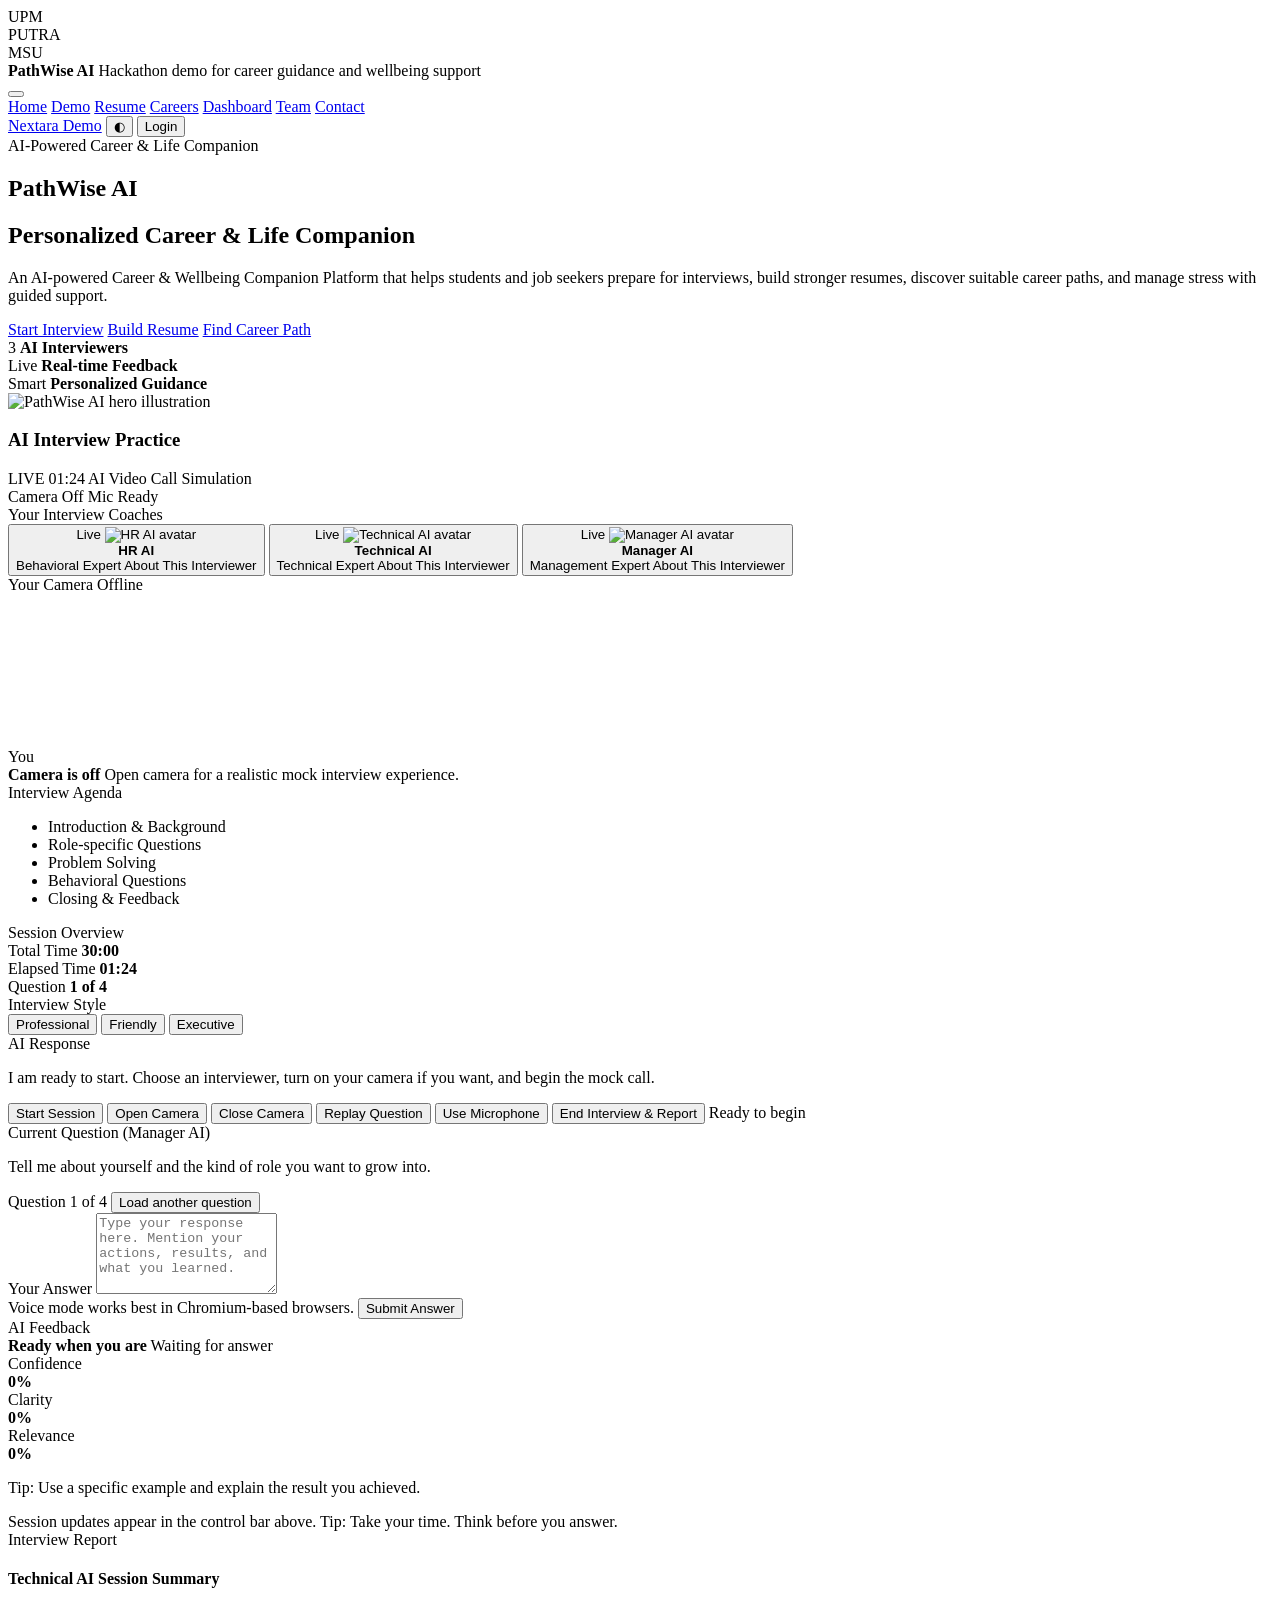
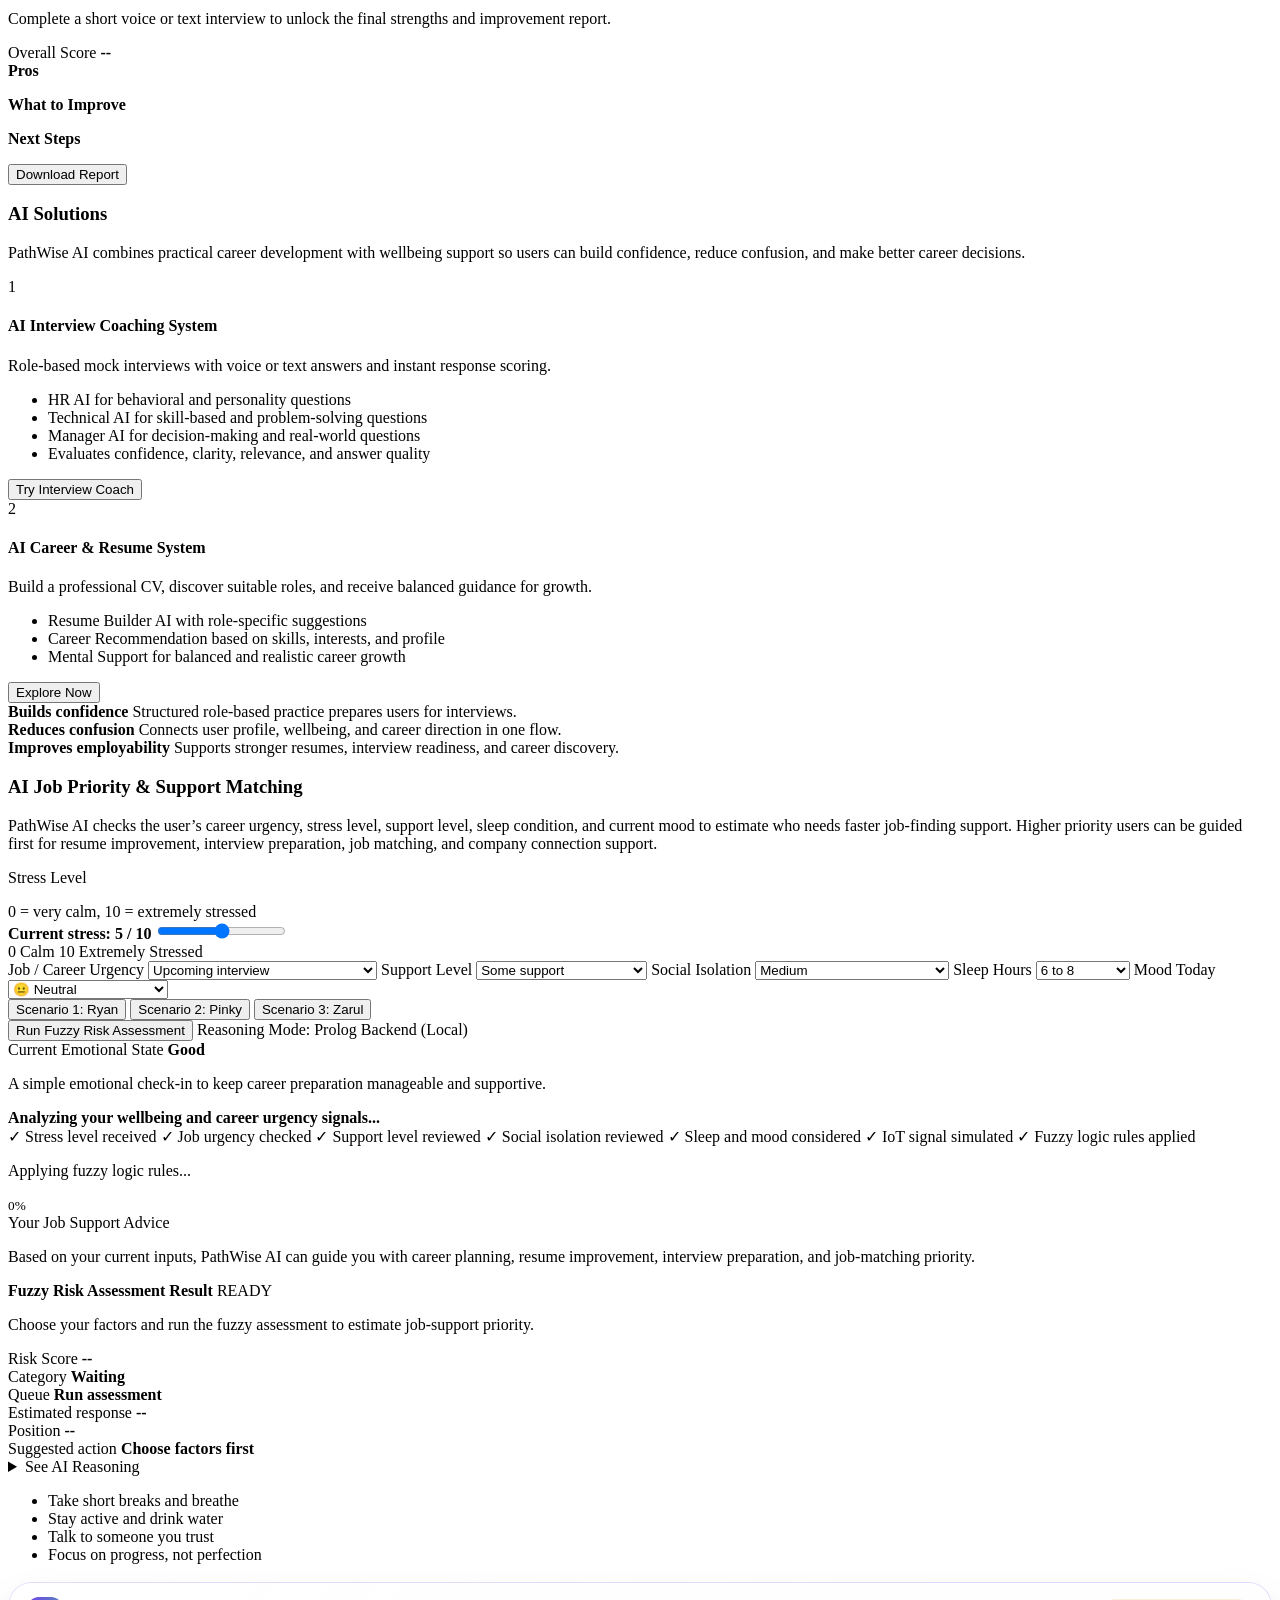
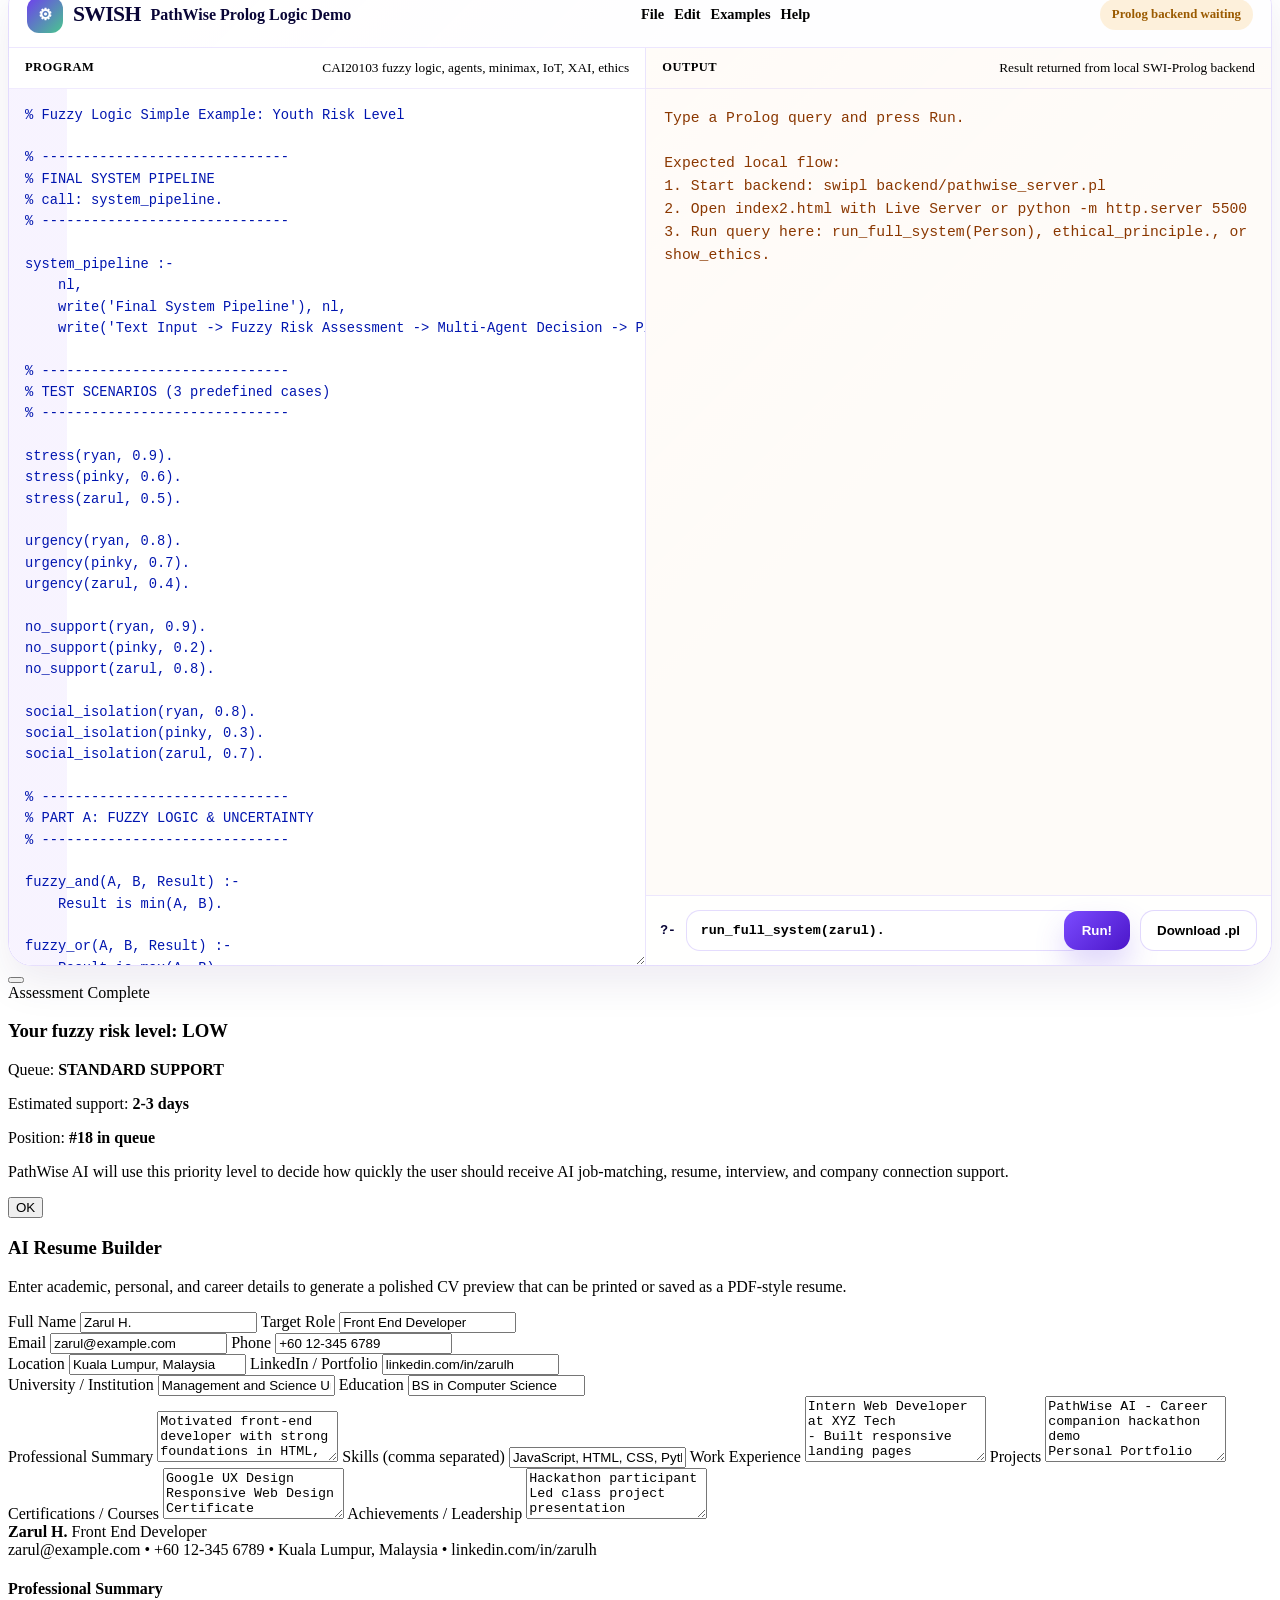
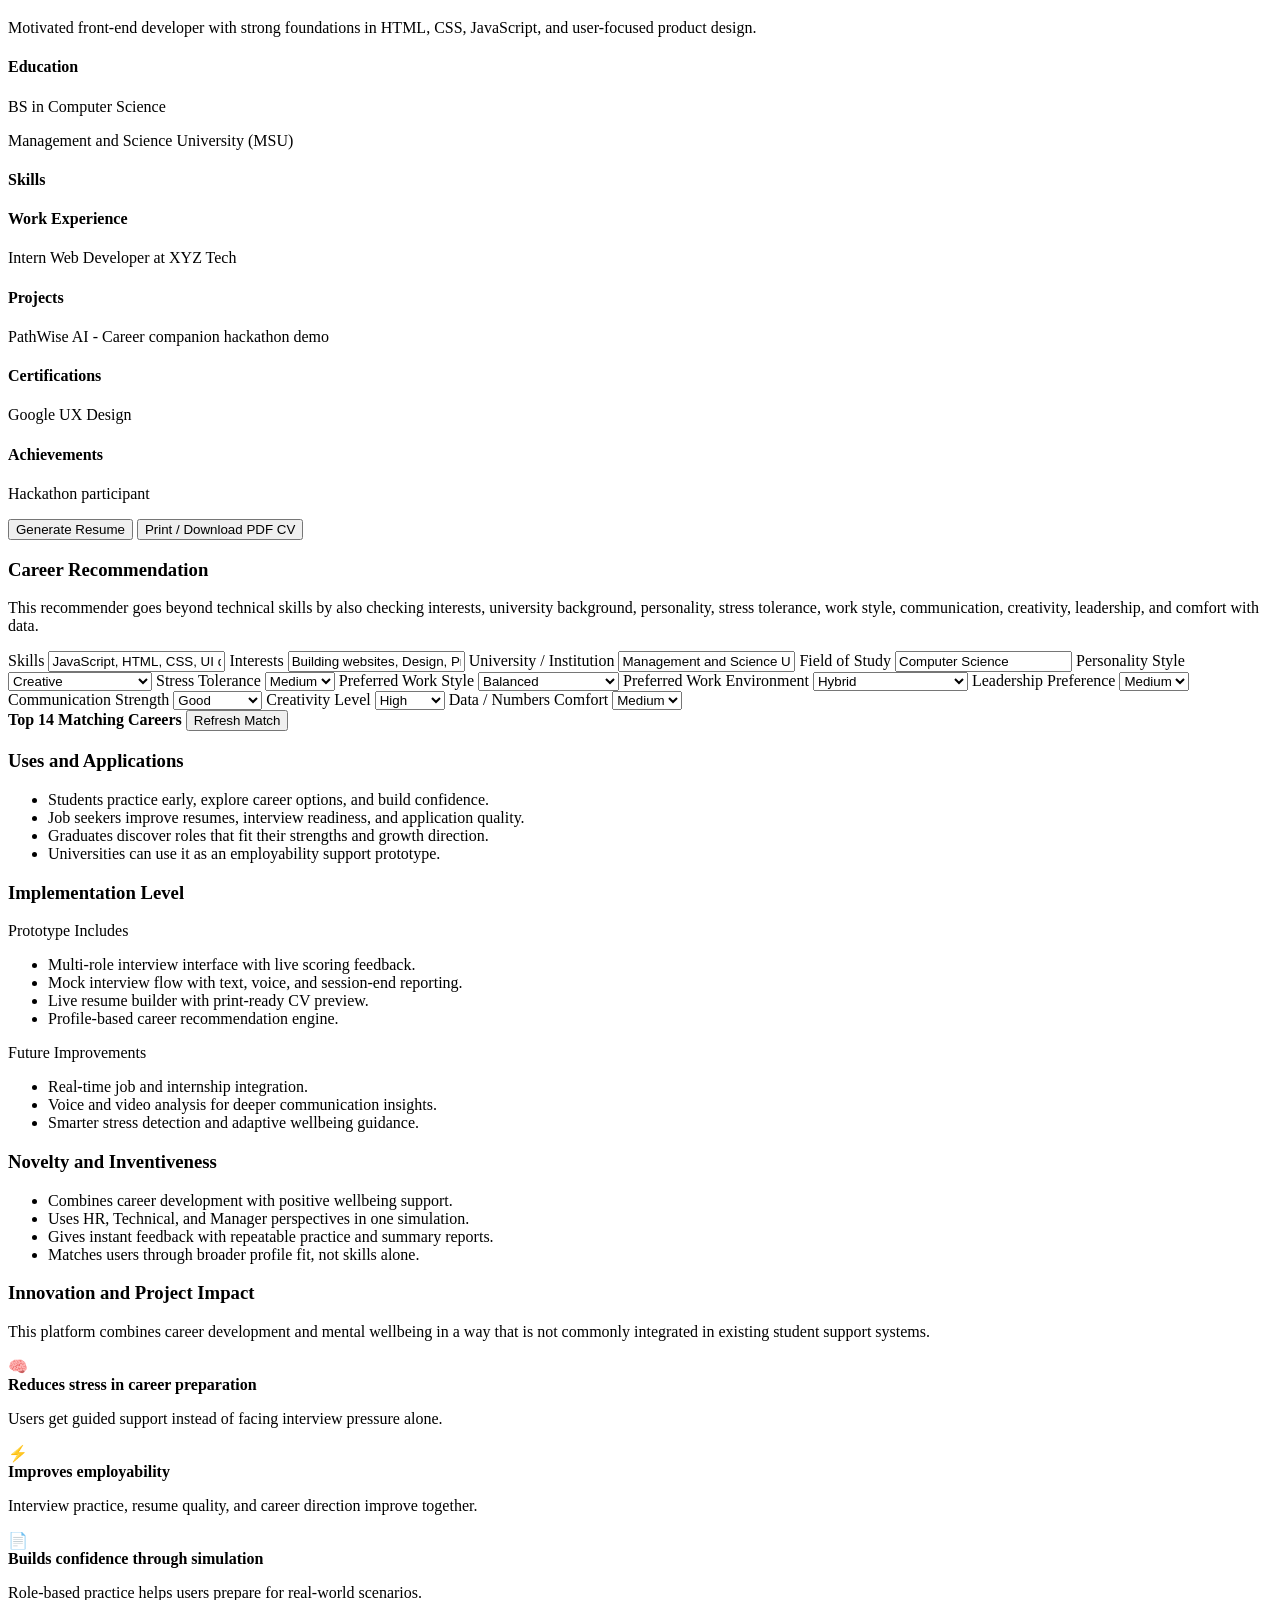
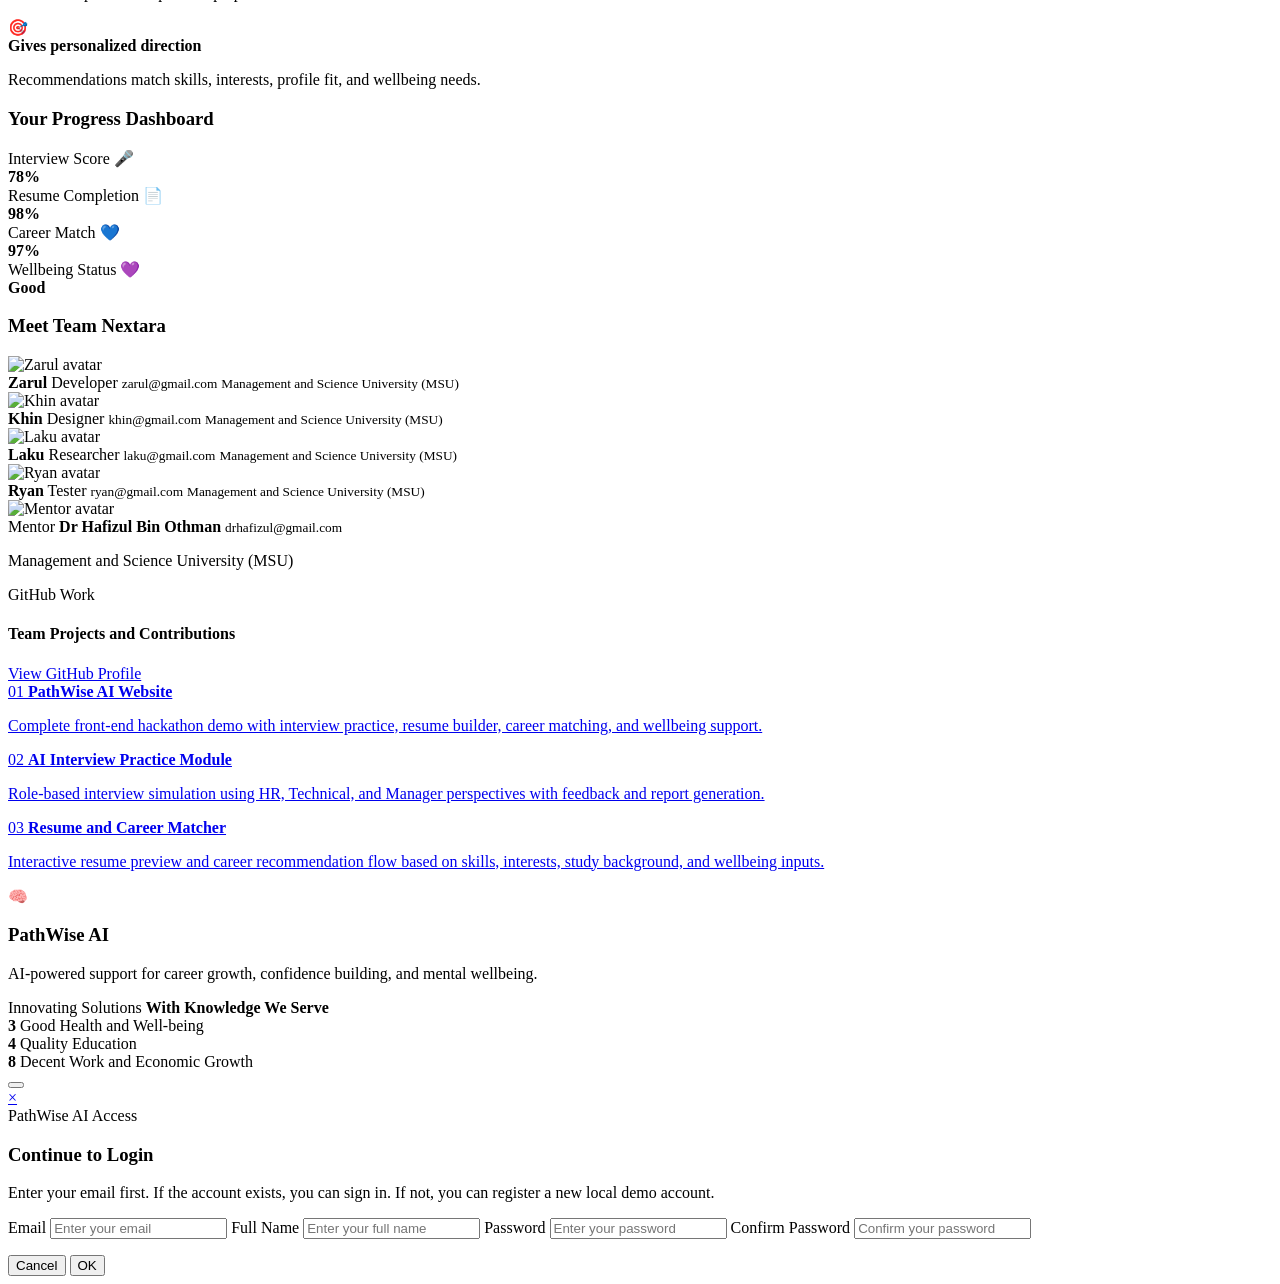
==== commit 31852f81: "Extend Prolog program editor height" ====
--- a/index2.html
+++ b/index2.html
@@ -76,7 +76,7 @@
       .swish-demo-body {
         display: grid;
         grid-template-columns: minmax(0, 1.02fr) minmax(0, 1fr);
-        min-height: 720px;
+        min-height: 900px;
       }
 
       .swish-editor,
@@ -85,6 +85,8 @@
       }
 
       .swish-editor {
+        display: flex;
+        flex-direction: column;
         border-right: 1px solid rgba(107, 63, 242, 0.14);
         background: #fff;
       }
@@ -108,9 +110,11 @@
 
       .swish-program {
         display: block;
+        flex: 1;
         width: 100%;
-        min-height: 650px;
-        max-height: 720px;
+        height: 100%;
+        min-height: 820px;
+        max-height: none;
         margin: 0;
         padding: 16px;
         border: 0;
@@ -129,12 +133,12 @@
 
       .swish-console {
         display: grid;
-        grid-template-rows: auto minmax(590px, 1fr) auto;
+        grid-template-rows: auto minmax(770px, 1fr) auto;
         background: rgba(255, 252, 248, 0.88);
       }
 
       .swish-report-output {
-        min-height: 590px;
+        min-height: 770px;
         margin: 0;
         padding: 18px;
         overflow: auto;
@@ -214,11 +218,25 @@
       @media (max-width: 900px) {
         .swish-demo-body {
           grid-template-columns: 1fr;
+          min-height: auto;
         }
 
         .swish-editor {
           border-right: 0;
           border-bottom: 1px solid rgba(107, 63, 242, 0.14);
+        }
+
+        .swish-program {
+          min-height: 560px;
+          height: 560px;
+        }
+
+        .swish-console {
+          grid-template-rows: auto minmax(420px, 1fr) auto;
+        }
+
+        .swish-report-output {
+          min-height: 420px;
         }
 
         .swish-query-bar {
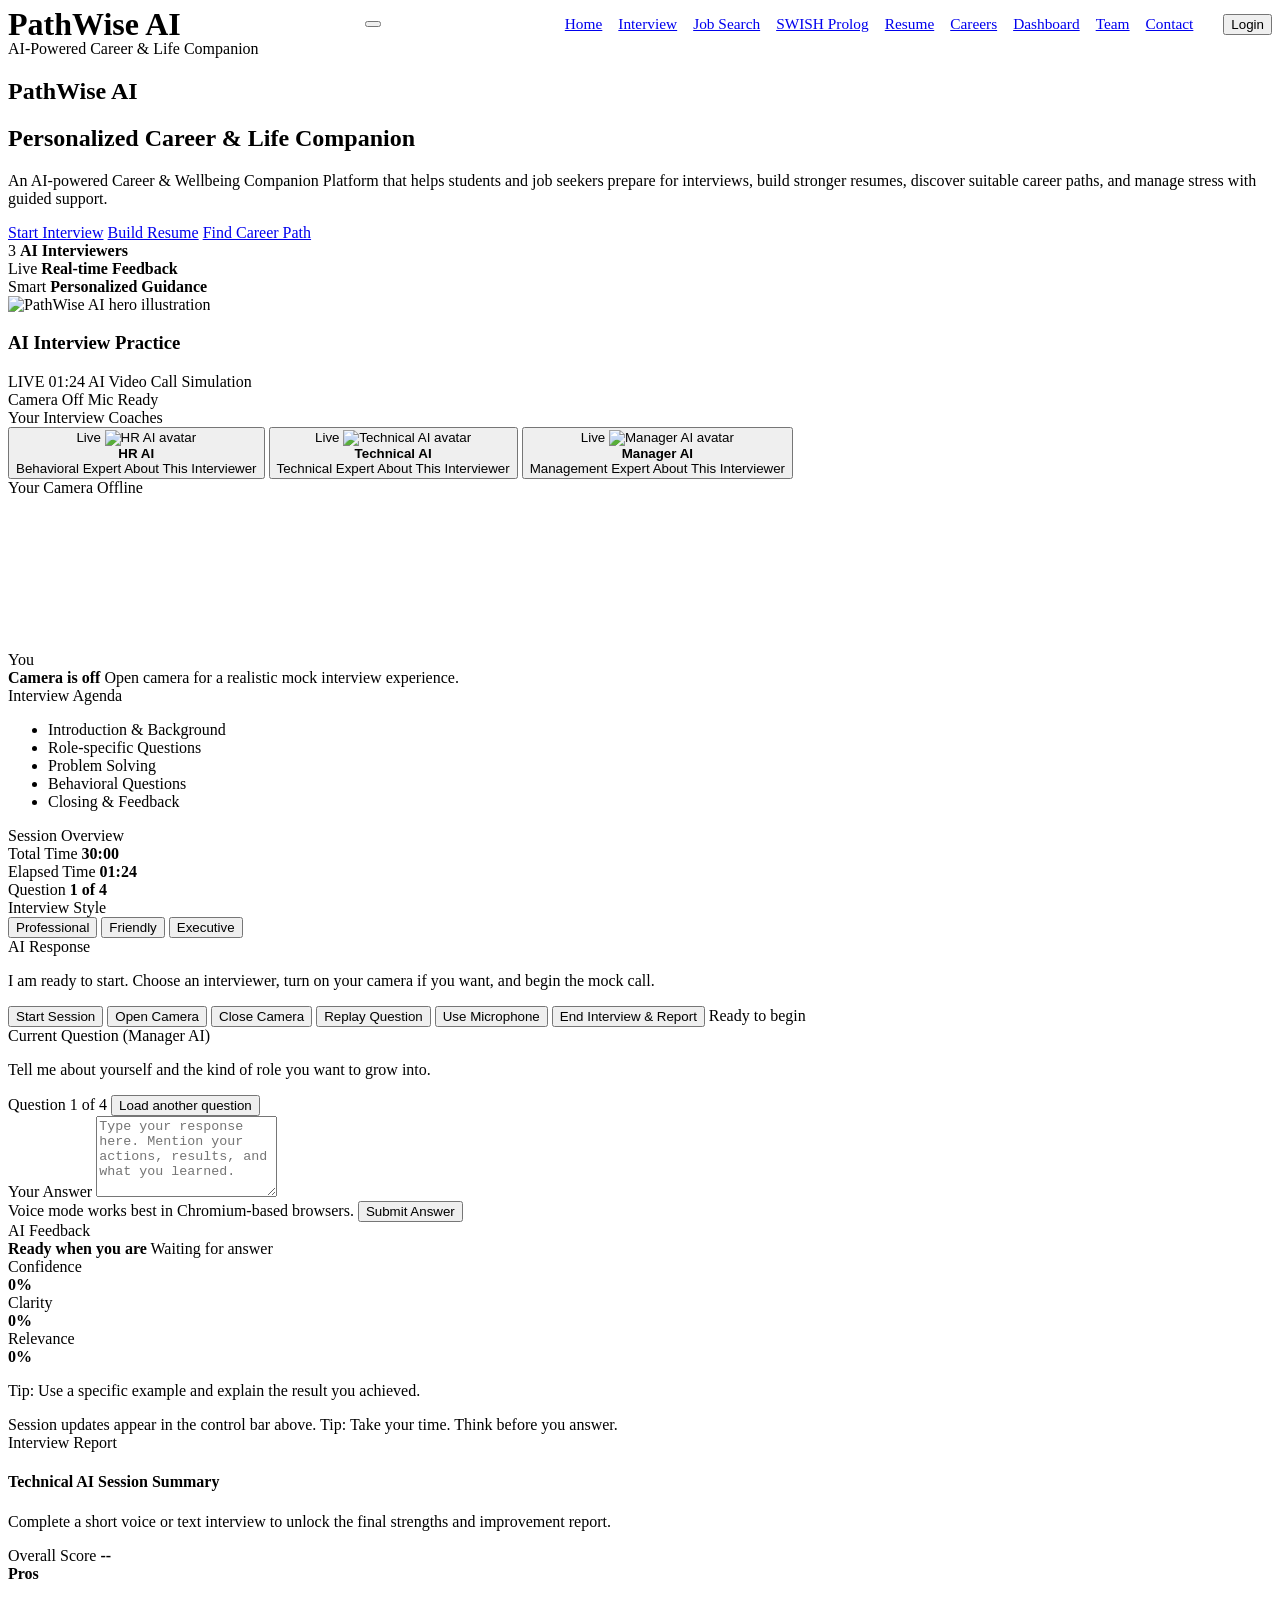
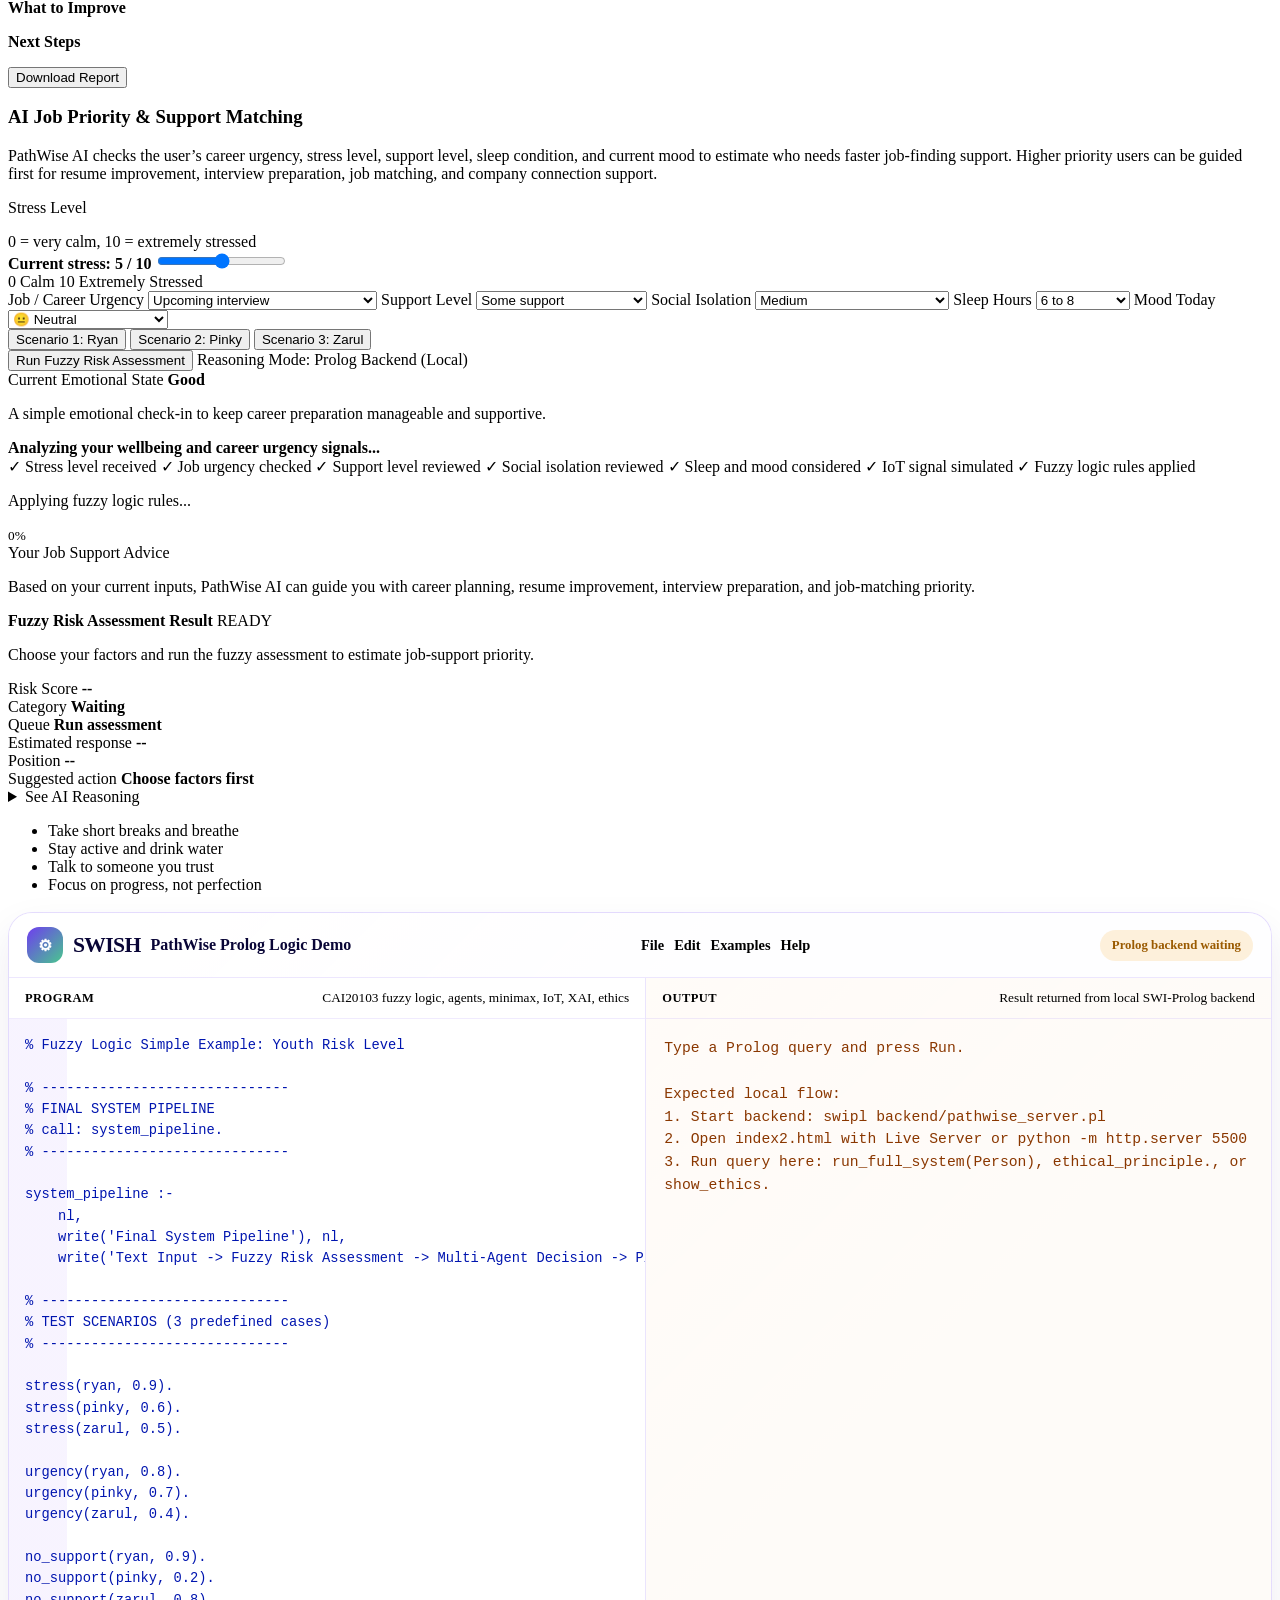
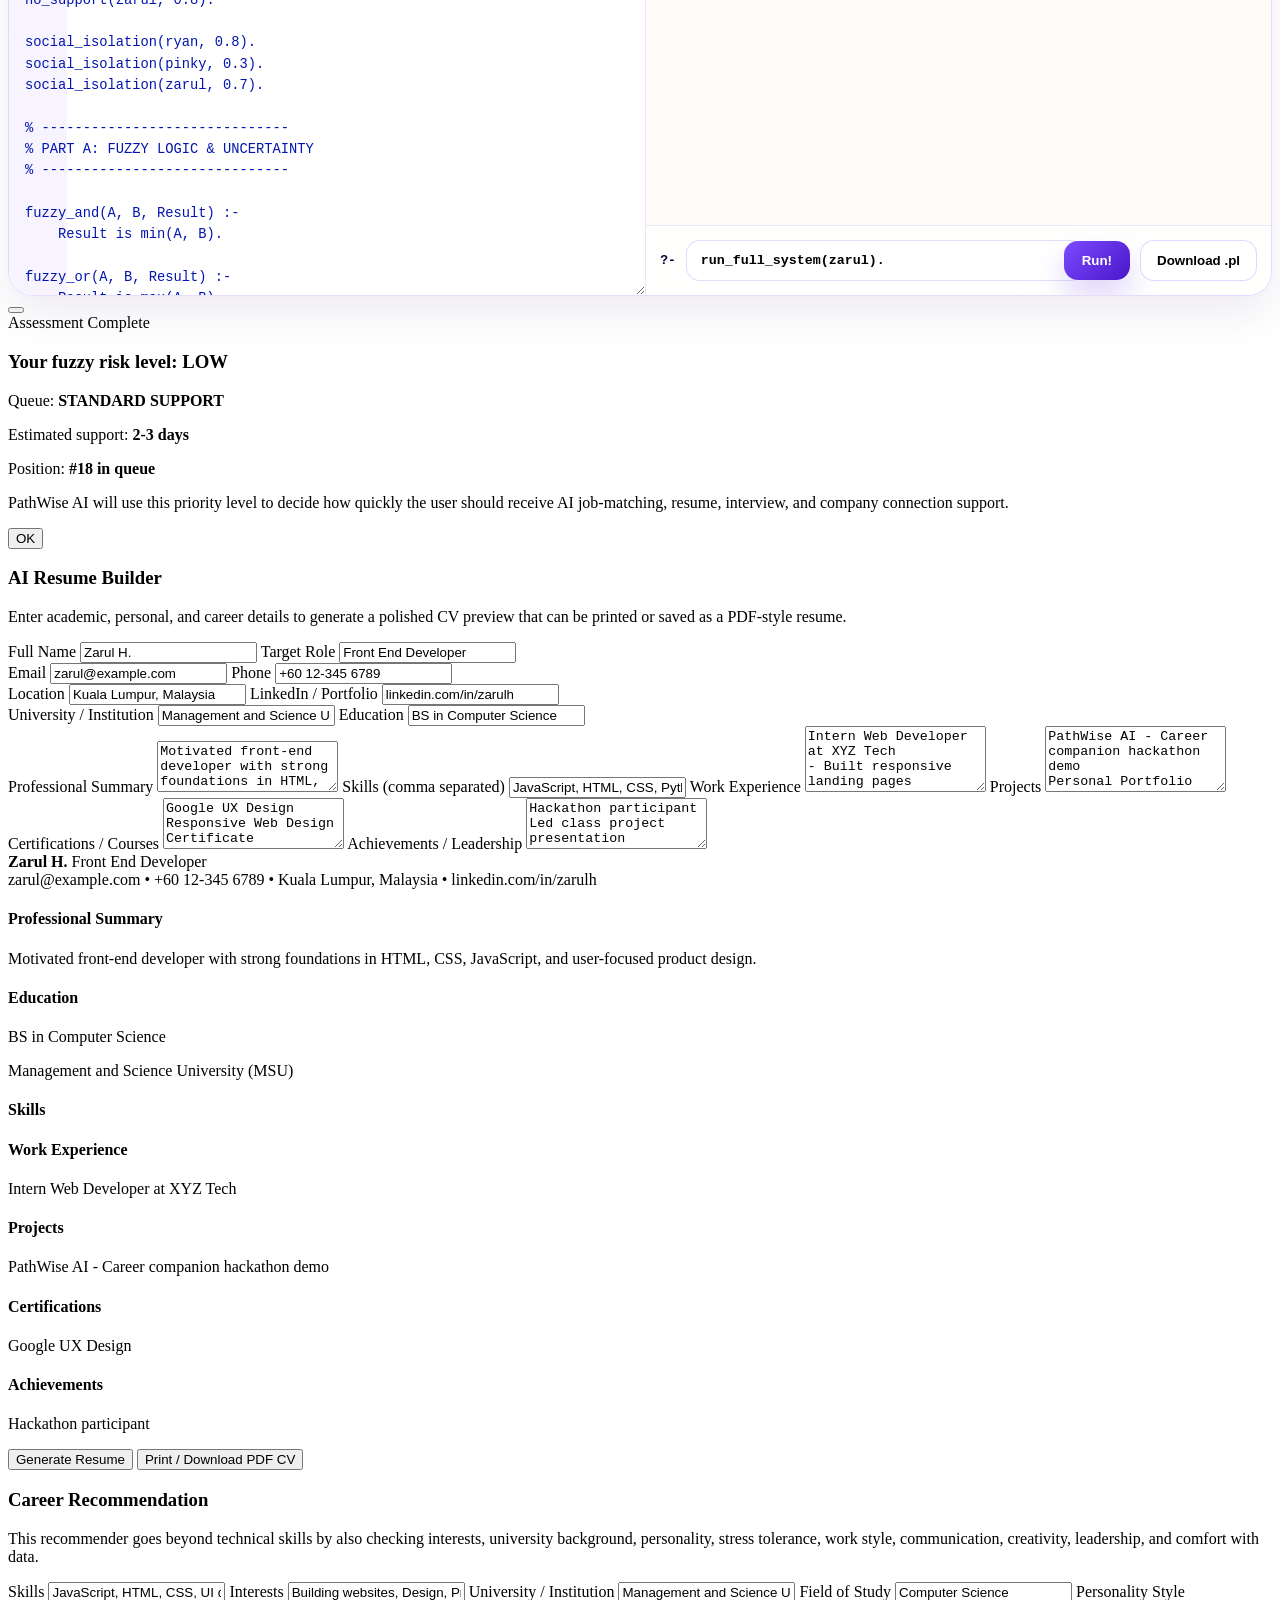
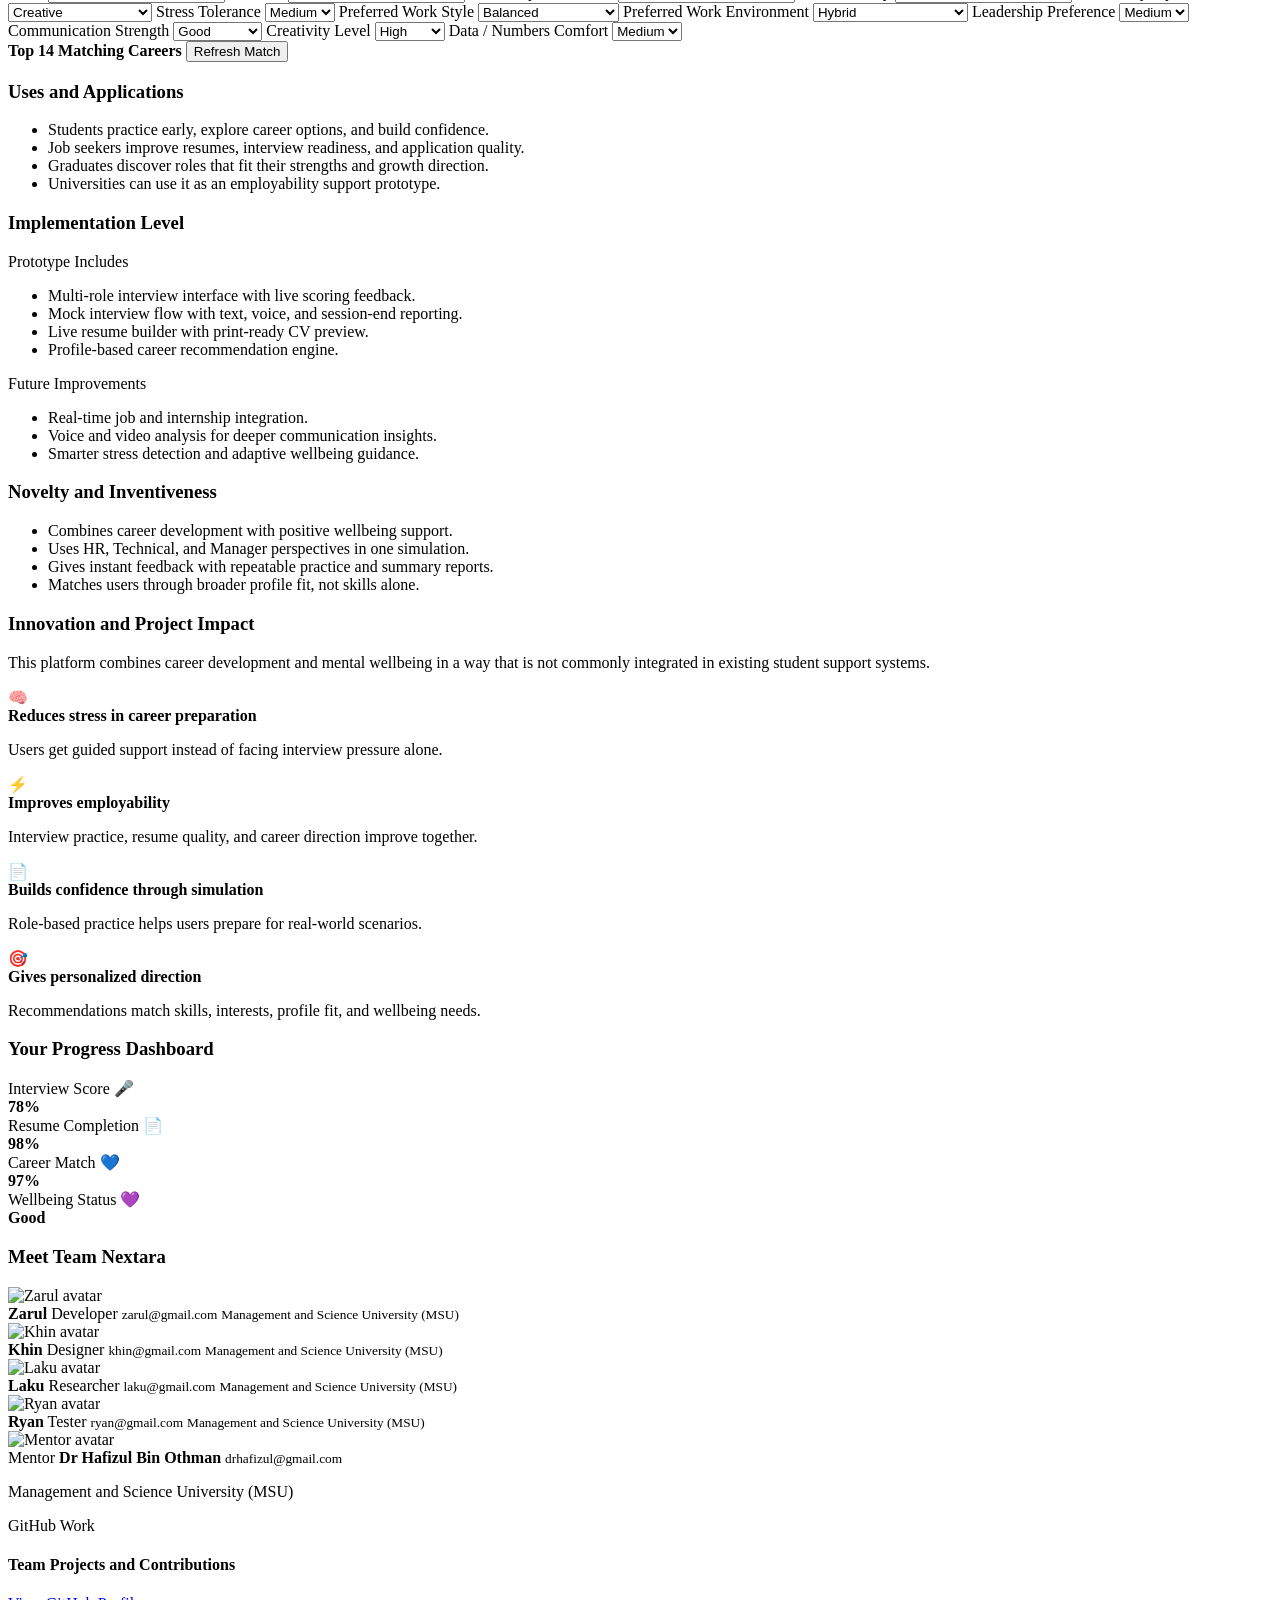
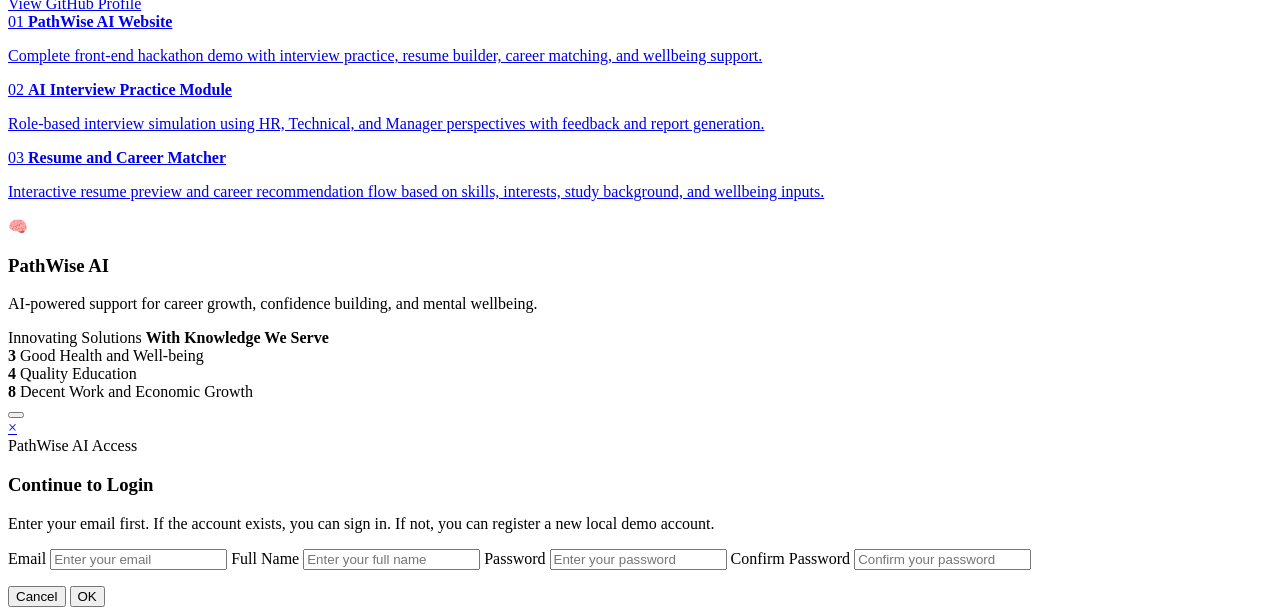
==== commit f9eb64f0: "Align index2 header navigation" ====
--- a/index2.html
+++ b/index2.html
@@ -215,6 +215,51 @@
         box-shadow: 0 12px 24px rgba(107, 63, 242, 0.14);
       }
 
+      @media (min-width: 901px) {
+        .topbar {
+          display: flex;
+          align-items: center;
+          justify-content: space-between;
+          gap: 18px;
+        }
+
+        .header-brand {
+          flex: 0 0 auto;
+          margin-right: auto;
+        }
+
+        .brand-text {
+          display: flex;
+          align-items: center;
+        }
+
+        .brand-text strong {
+          font-size: 2rem;
+          line-height: 1;
+        }
+
+        .main-nav {
+          display: flex;
+          flex: 0 0 auto;
+          flex-wrap: nowrap;
+          align-items: center;
+          gap: 16px;
+          margin-left: auto;
+          margin-right: 12px;
+        }
+
+        .main-nav a {
+          white-space: nowrap;
+          font-size: 0.96rem;
+        }
+
+        .topbar-actions {
+          display: flex;
+          align-items: center;
+          flex: 0 0 auto;
+        }
+      }
+
       @media (max-width: 900px) {
         .swish-demo-body {
           grid-template-columns: 1fr;
@@ -252,14 +297,8 @@
     <div class="site-shell">
       <header class="topbar" id="home">
         <div class="header-brand">
-          <div class="brand-cluster">
-            <div class="logo-chip logo-upm">UPM</div>
-            <div class="logo-chip logo-putra">PUTRA</div>
-            <div class="logo-chip logo-msu">MSU</div>
-          </div>
           <div class="brand-text">
             <strong>PathWise AI</strong>
-            <span>Hackathon demo for career guidance and wellbeing support</span>
           </div>
         </div>
 
@@ -271,7 +310,9 @@
 
         <nav class="main-nav" id="mainNav">
           <a href="#home">Home</a>
-          <a href="#interview-demo">Demo</a>
+          <a href="#interview-demo">Interview</a>
+          <a href="#job-search">Job Search</a>
+          <a href="#swish-prolog">SWISH Prolog</a>
           <a href="#resume-builder">Resume</a>
           <a href="#career-path">Careers</a>
           <a href="#dashboard">Dashboard</a>
@@ -280,10 +321,6 @@
         </nav>
 
         <div class="topbar-actions">
-          <a class="header-pill" href="#interview-demo">Nextara Demo</a>
-          <button class="theme-toggle" id="themeToggle" type="button" aria-label="Toggle theme">
-            <span class="theme-icon">◐</span>
-          </button>
           <button class="login-btn" id="loginTriggerBtn" type="button">Login</button>
         </div>
       </header>
@@ -579,66 +616,7 @@
         </section>
 
         <section class="content-grid">
-          <article class="section-card solution-card">
-            <div class="section-title">
-              <h3>AI Solutions</h3>
-            </div>
-            <p class="section-lead">
-              PathWise AI combines practical career development with wellbeing
-              support so users can build confidence, reduce confusion, and make
-              better career decisions.
-            </p>
-
-            <div class="solution-master-card">
-              <div class="solution-columns">
-                <div class="solution-box flat-box">
-                  <span class="solution-badge">1</span>
-                  <h4>AI Interview Coaching System</h4>
-                  <p>Role-based mock interviews with voice or text answers and instant response scoring.</p>
-                  <ul class="bullet-list compact">
-                    <li>HR AI for behavioral and personality questions</li>
-                    <li>Technical AI for skill-based and problem-solving questions</li>
-                    <li>Manager AI for decision-making and real-world questions</li>
-                    <li>Evaluates confidence, clarity, relevance, and answer quality</li>
-                  </ul>
-                  <button class="text-action jump-btn" type="button" data-jump="#interview-demo">
-                    Try Interview Coach
-                  </button>
-                </div>
-
-                <div class="solution-box flat-box">
-                  <span class="solution-badge">2</span>
-                  <h4>AI Career &amp; Resume System</h4>
-                  <p>Build a professional CV, discover suitable roles, and receive balanced guidance for growth.</p>
-                  <ul class="bullet-list compact">
-                    <li>Resume Builder AI with role-specific suggestions</li>
-                    <li>Career Recommendation based on skills, interests, and profile</li>
-                    <li>Mental Support for balanced and realistic career growth</li>
-                  </ul>
-                  <button class="text-action jump-btn" type="button" data-jump="#resume-builder">
-                    Explore Now
-                  </button>
-                </div>
-              </div>
-
-              <div class="mini-highlight-grid">
-                <div class="mini-highlight">
-                  <strong>Builds confidence</strong>
-                  <span>Structured role-based practice prepares users for interviews.</span>
-                </div>
-                <div class="mini-highlight">
-                  <strong>Reduces confusion</strong>
-                  <span>Connects user profile, wellbeing, and career direction in one flow.</span>
-                </div>
-                <div class="mini-highlight">
-                  <strong>Improves employability</strong>
-                  <span>Supports stronger resumes, interview readiness, and career discovery.</span>
-                </div>
-              </div>
-            </div>
-          </article>
-
-          <article class="section-card wellbeing-card" id="wellbeing">
+          <article class="section-card wellbeing-card" id="job-search">
             <div class="section-title">
               <h3>AI Job Priority &amp; Support Matching</h3>
             </div>
@@ -858,7 +836,7 @@
                 </div>
               </div>
             </div>
-            <div class="swish-demo-card" id="prolog-swish-demo">
+            <div class="swish-demo-card" id="swish-prolog">
               <div class="swish-demo-topbar">
                 <div class="swish-brand">
                   <span class="swish-brand-icon">⚙</span>
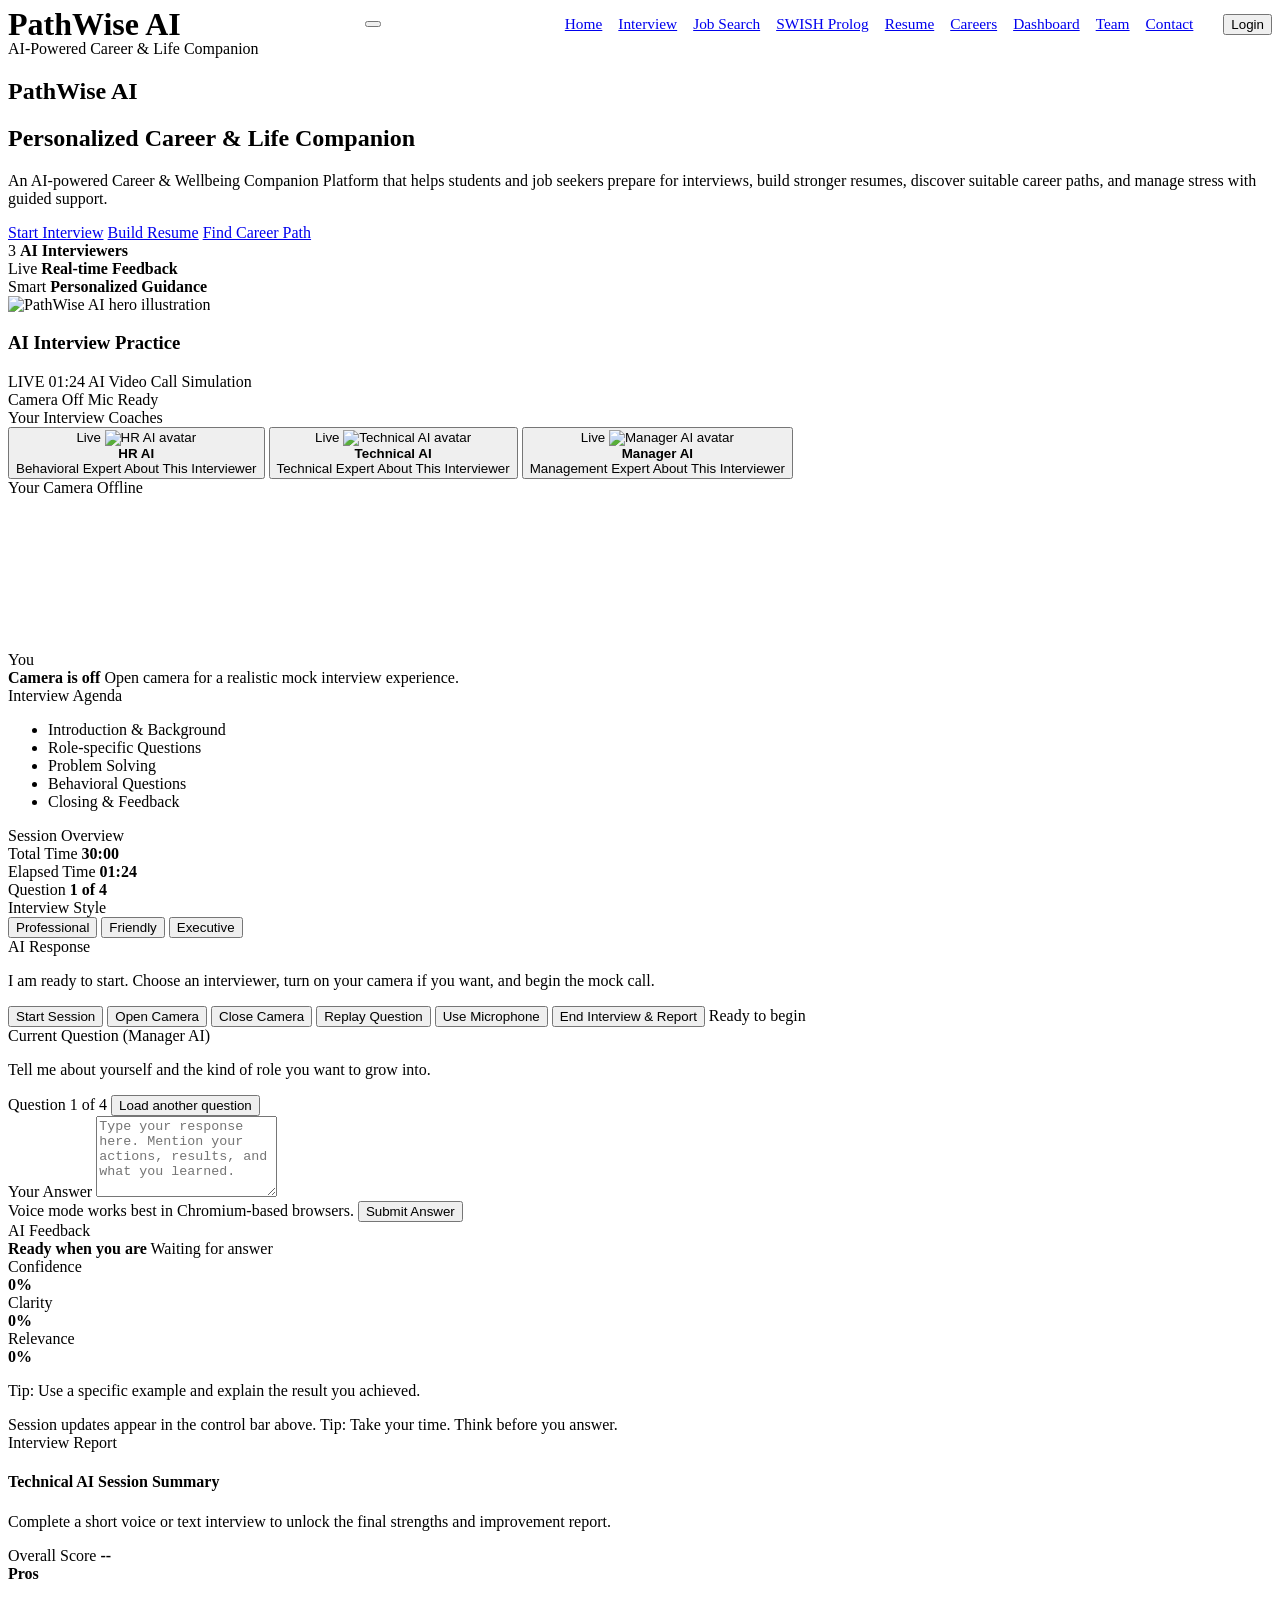
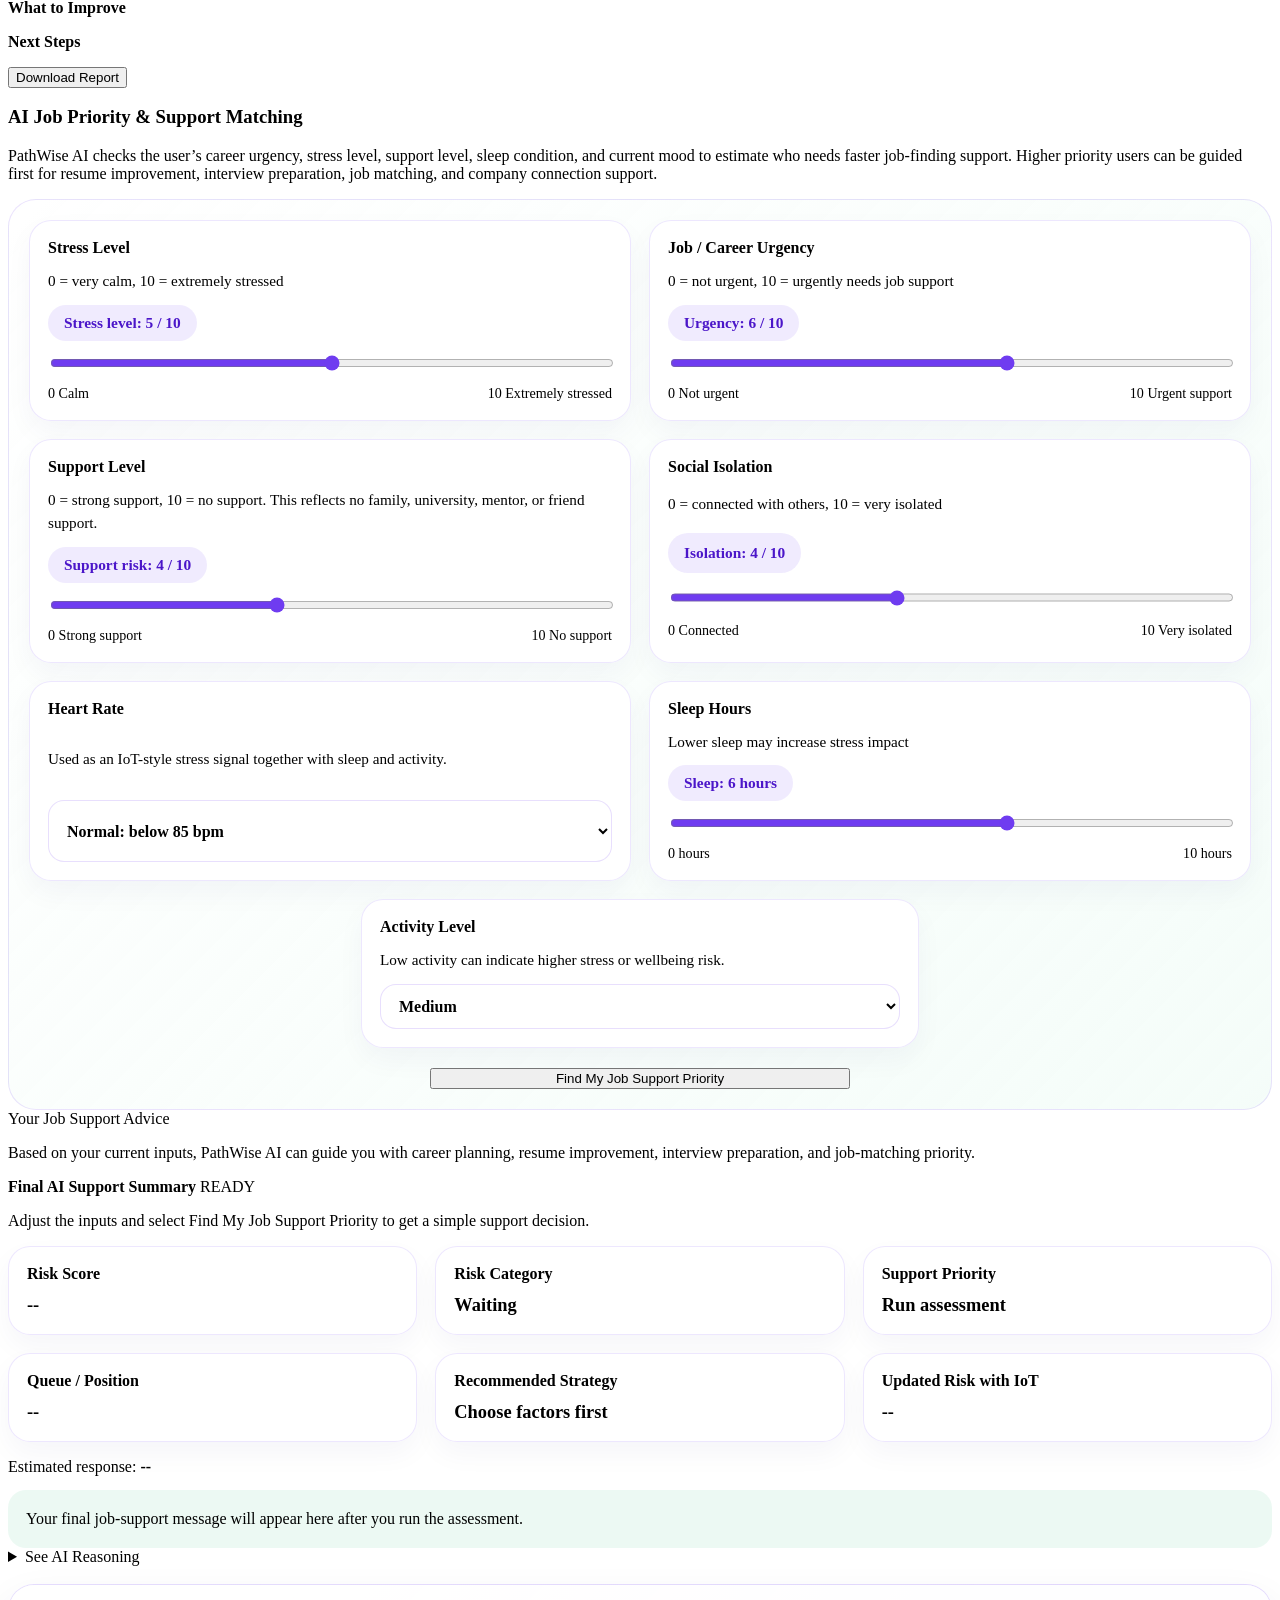
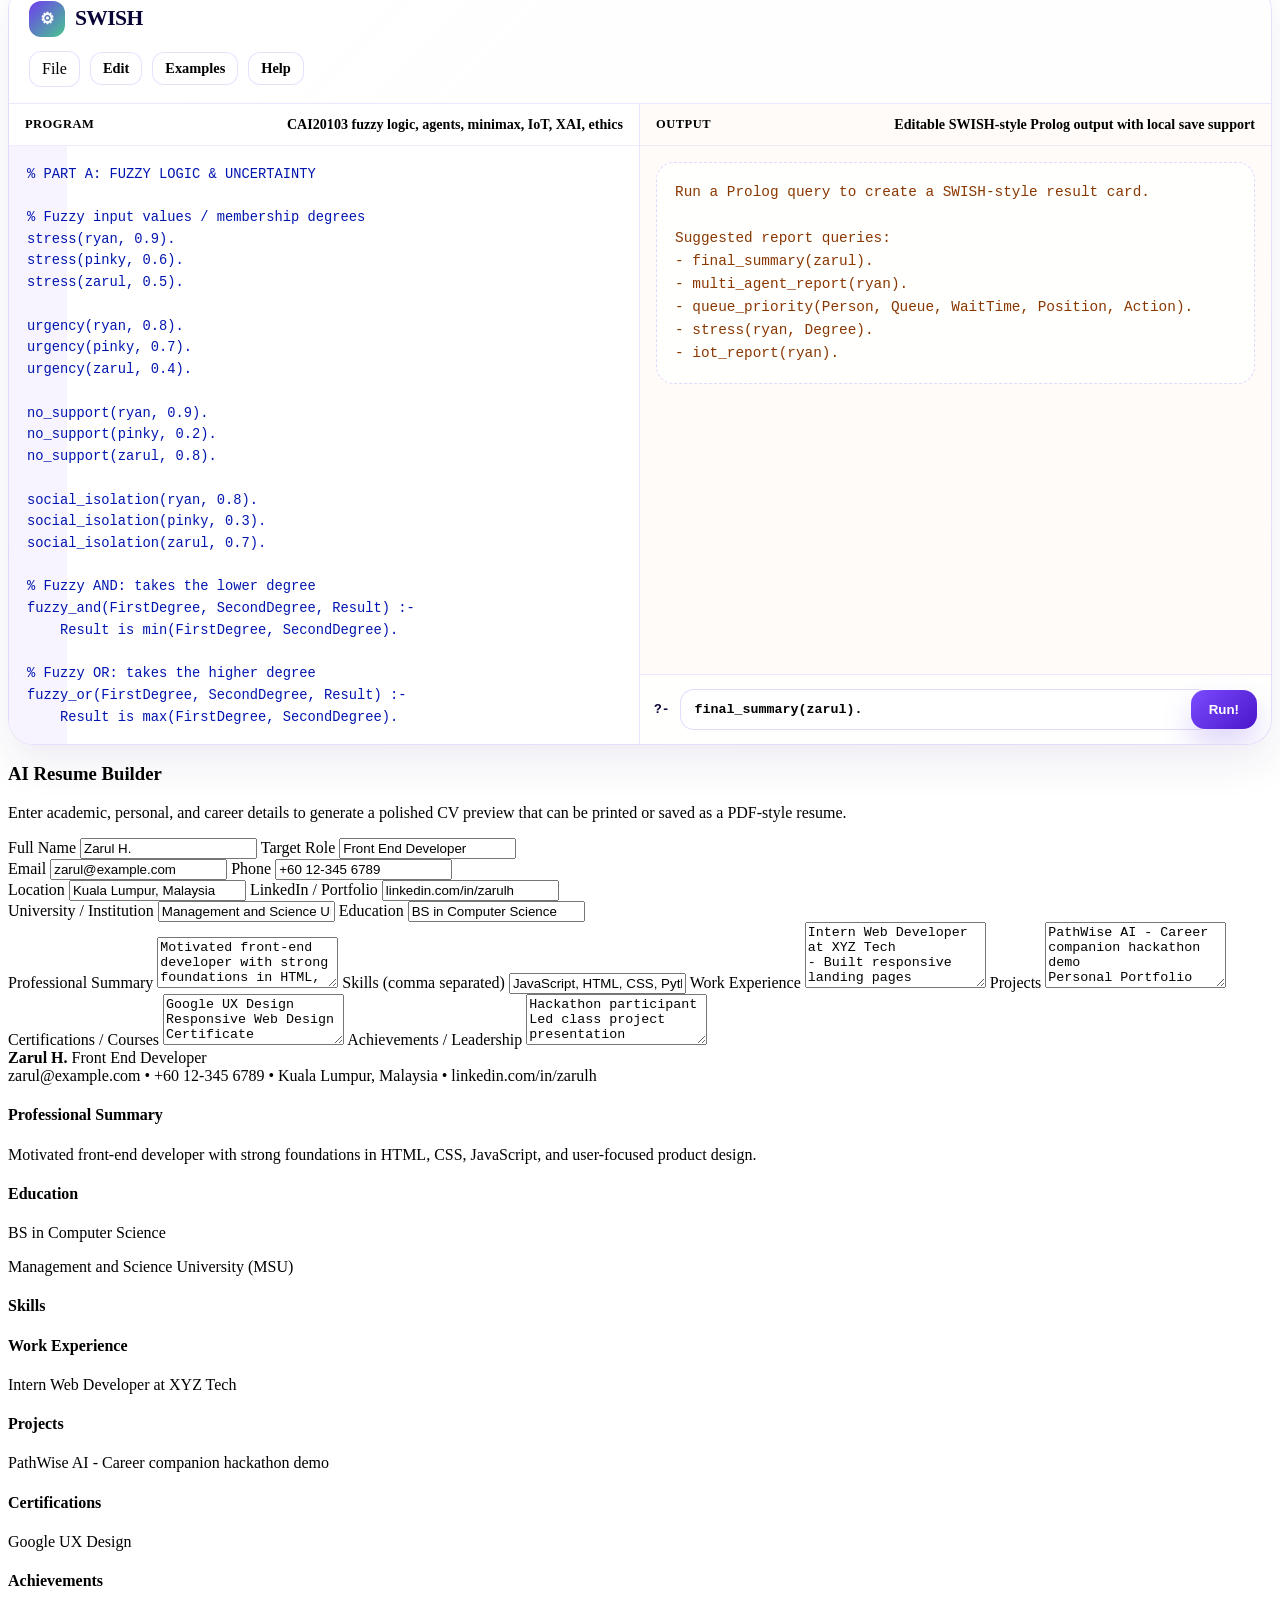
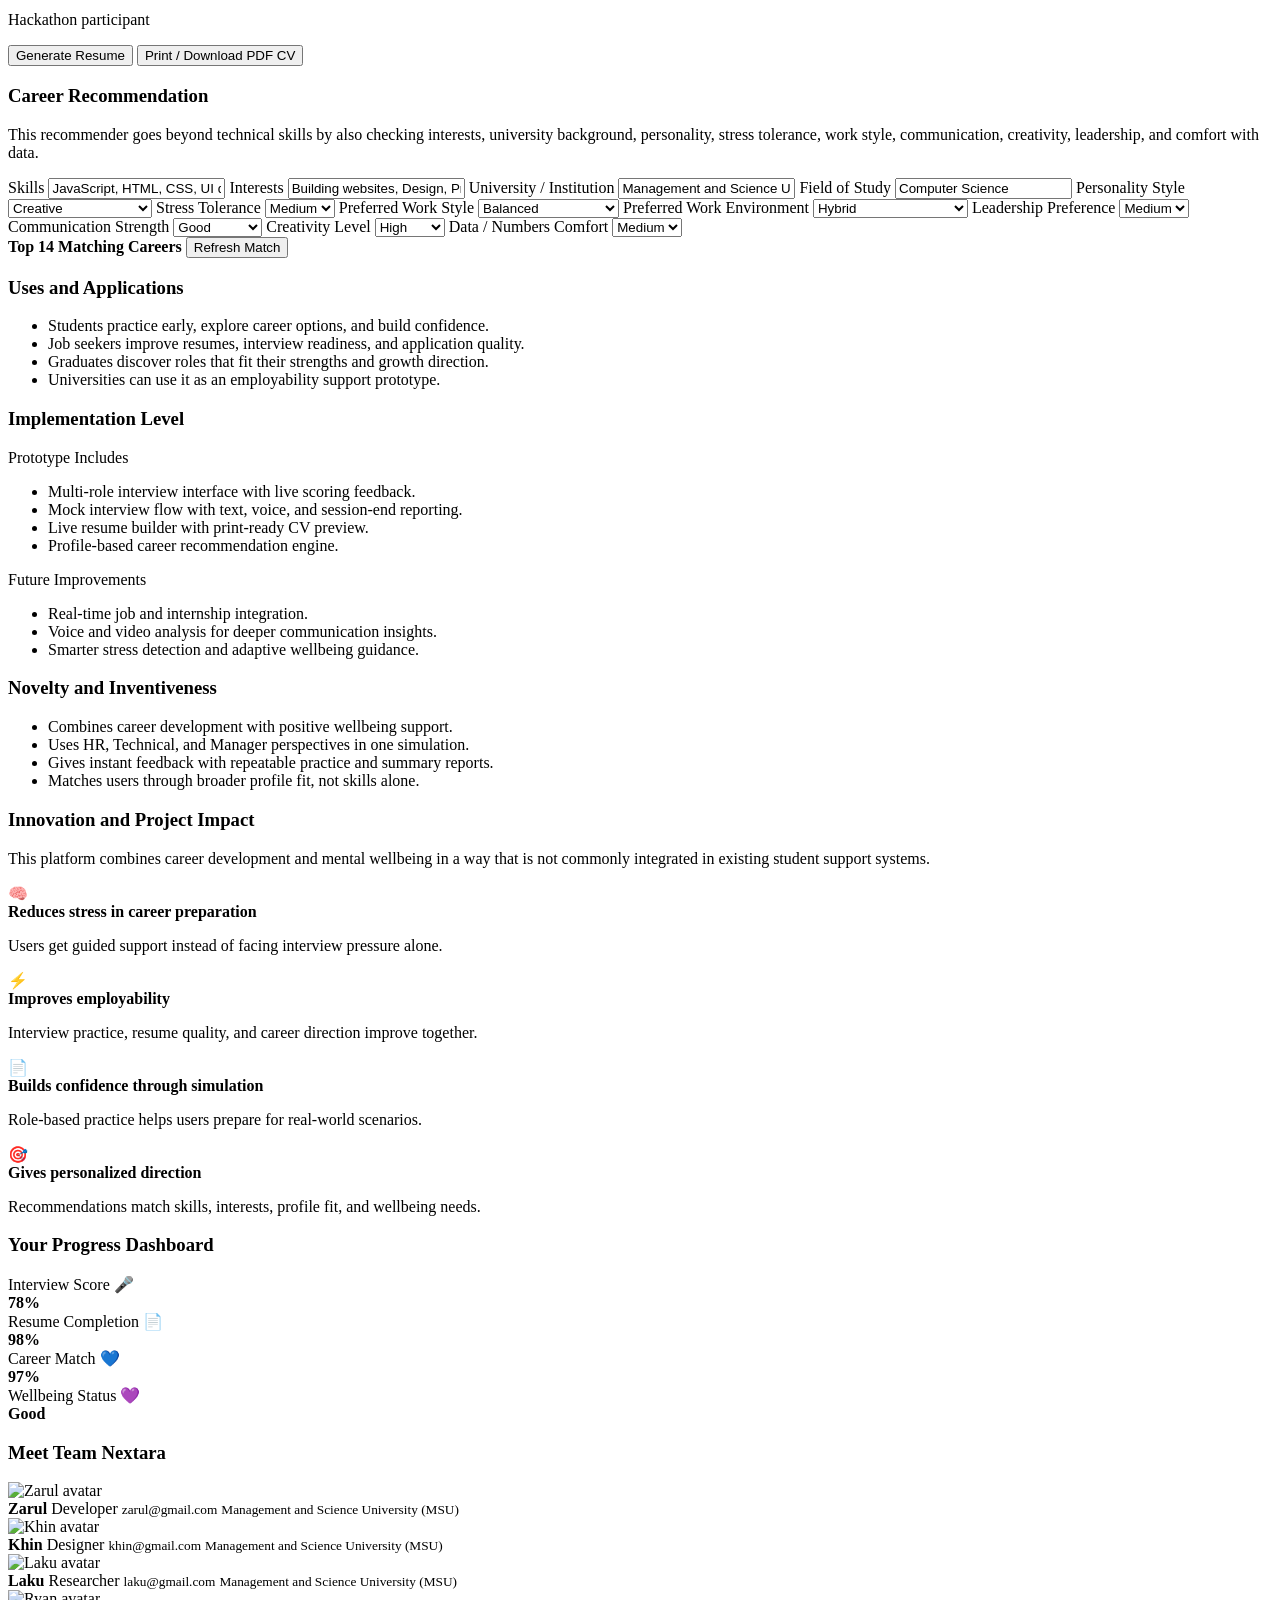
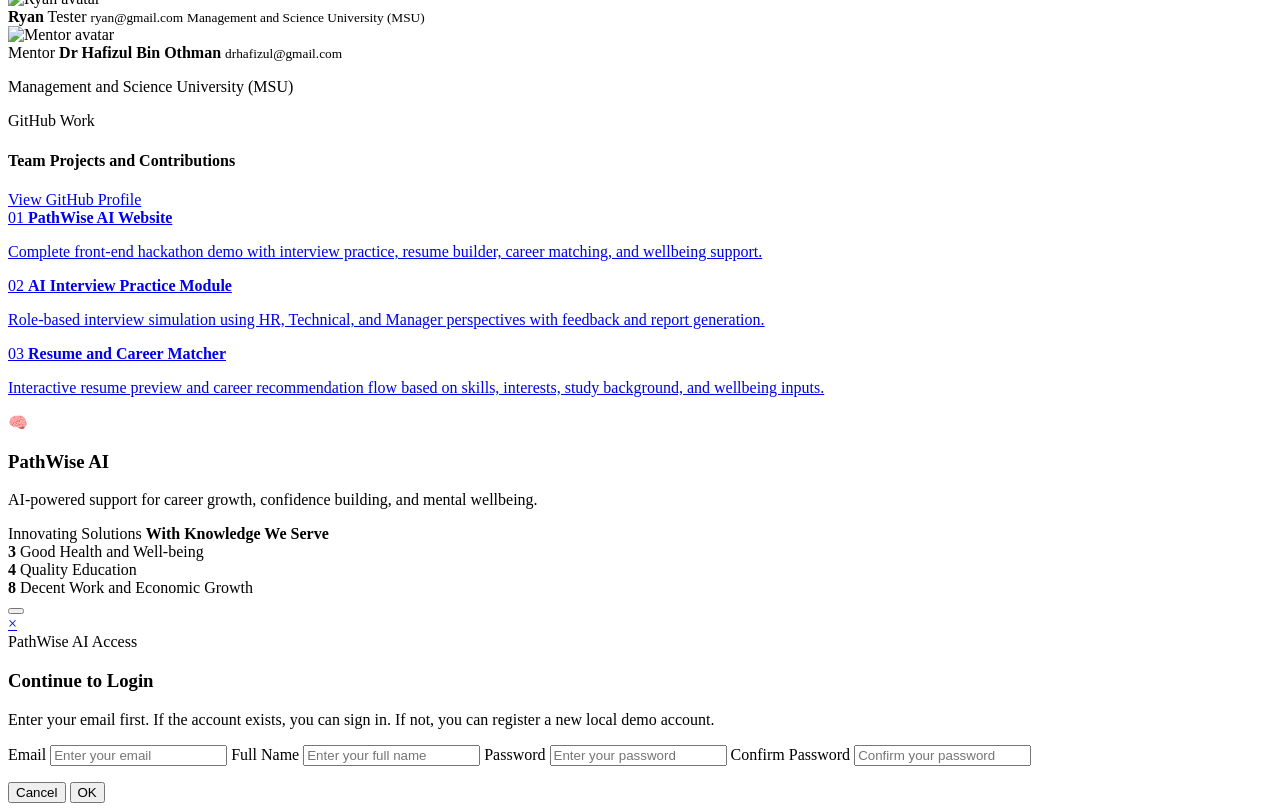
==== commit c377b298: "Improve SWISH Prolog layout and query result cards" ====
--- a/index2.html
+++ b/index2.html
@@ -12,19 +12,19 @@
         margin-top: 18px;
         overflow: hidden;
         border: 1px solid rgba(107, 63, 242, 0.16);
-        border-radius: 24px;
-        background: linear-gradient(135deg, rgba(255, 255, 255, 0.96), rgba(247, 243, 255, 0.88));
+        border-radius: 26px;
+        background: linear-gradient(135deg, rgba(255, 255, 255, 0.97), rgba(247, 243, 255, 0.9));
         box-shadow: 0 18px 42px rgba(36, 19, 91, 0.08);
       }
 
       .swish-demo-topbar {
         display: flex;
-        align-items: center;
-        justify-content: space-between;
+        flex-direction: column;
+        align-items: flex-start;
         gap: 14px;
-        padding: 14px 18px;
+        padding: 16px 20px;
         border-bottom: 1px solid rgba(107, 63, 242, 0.12);
-        background: rgba(255, 255, 255, 0.82);
+        background: rgba(255, 255, 255, 0.86);
       }
 
       .swish-brand {
@@ -33,6 +33,10 @@
         gap: 10px;
         font-weight: 900;
         color: #090536;
+      }
+
+      .swish-menu-group {
+        position: relative;
       }
 
       .swish-brand-icon {
@@ -54,41 +58,92 @@
         display: flex;
         flex-wrap: wrap;
         gap: 10px;
+        align-items: center;
+      }
+
+      .swish-menu-item,
+      .swish-menu-action {
+        padding: 8px 12px;
+        border: 1px solid rgba(107, 63, 242, 0.16);
+        border-radius: 12px;
+        background: rgba(255, 255, 255, 0.94);
         color: var(--muted);
         font-weight: 800;
         font-size: 0.9rem;
-      }
-
-      .swish-status {
-        padding: 8px 12px;
-        border-radius: 999px;
-        background: rgba(72, 199, 142, 0.12);
-        color: #128852;
-        font-size: 0.8rem;
-        font-weight: 900;
-      }
-
-      .swish-status.offline {
-        background: rgba(245, 165, 36, 0.16);
-        color: #9a5a00;
+        line-height: 1;
+      }
+
+      .swish-menu-item {
+        display: inline-flex;
+        align-items: center;
+        white-space: nowrap;
+      }
+
+      button.swish-menu-item,
+      .swish-menu-action {
+        cursor: pointer;
+      }
+
+      button.swish-menu-item {
+        font: inherit;
+      }
+
+      .swish-menu-action {
+        width: 100%;
+        justify-content: flex-start;
+        text-align: left;
+        font: inherit;
+      }
+
+      .swish-menu-item:hover,
+      .swish-menu-action:hover {
+        color: var(--primary-dark);
+        box-shadow: 0 12px 24px rgba(107, 63, 242, 0.12);
+      }
+
+      .swish-menu-panel {
+        position: absolute;
+        top: calc(100% + 8px);
+        left: 0;
+        z-index: 20;
+        display: grid;
+        gap: 6px;
+        min-width: 170px;
+        padding: 10px;
+        border: 1px solid rgba(107, 63, 242, 0.16);
+        border-radius: 16px;
+        background: rgba(255, 255, 255, 0.98);
+        box-shadow: 0 18px 42px rgba(36, 19, 91, 0.12);
+      }
+
+      .swish-menu-panel[hidden] {
+        display: none;
       }
 
       .swish-demo-body {
         display: grid;
-        grid-template-columns: minmax(0, 1.02fr) minmax(0, 1fr);
-        min-height: 900px;
+        grid-template-columns: repeat(2, minmax(0, 1fr));
+        height: clamp(560px, 62vw, 640px);
+        max-width: 100%;
       }
 
       .swish-editor,
       .swish-console {
         min-width: 0;
+        min-height: 0;
       }
 
       .swish-editor {
-        display: flex;
-        flex-direction: column;
+        display: grid;
+        grid-template-rows: auto minmax(0, 1fr);
         border-right: 1px solid rgba(107, 63, 242, 0.14);
         background: #fff;
+      }
+
+      .swish-console {
+        display: grid;
+        grid-template-rows: auto minmax(0, 1fr) auto;
+        background: rgba(255, 252, 248, 0.88);
       }
 
       .swish-pane-head {
@@ -108,15 +163,19 @@
         text-transform: uppercase;
       }
 
+      .swish-pane-head small {
+        color: var(--muted);
+        font-size: 0.88rem;
+        font-weight: 700;
+      }
+
       .swish-program {
         display: block;
-        flex: 1;
         width: 100%;
         height: 100%;
-        min-height: 820px;
-        max-height: none;
+        min-height: 0;
         margin: 0;
-        padding: 16px;
+        padding: 18px;
         border: 0;
         overflow: auto;
         color: #0015af;
@@ -125,38 +184,122 @@
           #fff;
         font-family: "Consolas", "Courier New", monospace;
         font-size: 0.86rem;
-        line-height: 1.55;
+        line-height: 1.58;
         white-space: pre;
-        resize: vertical;
+        resize: none;
         box-sizing: border-box;
       }
 
-      .swish-console {
+      .swish-program:focus {
+        outline: none;
+        caret-color: #4b16c9;
+        box-shadow: inset 0 0 0 2px rgba(107, 63, 242, 0.18);
+      }
+
+      .swish-results-shell {
         display: grid;
-        grid-template-rows: auto minmax(770px, 1fr) auto;
-        background: rgba(255, 252, 248, 0.88);
-      }
-
-      .swish-report-output {
-        min-height: 770px;
+        grid-template-rows: auto minmax(0, 1fr);
+        min-height: 0;
+        padding: 16px;
+        gap: 12px;
+      }
+
+      .swish-empty-state {
+        padding: 18px;
+        border: 1px dashed rgba(107, 63, 242, 0.2);
+        border-radius: 18px;
+        background: rgba(255, 255, 255, 0.82);
+        color: #8a3700;
+        font-family: "Consolas", "Courier New", monospace;
+        font-size: 0.9rem;
+        line-height: 1.6;
+        white-space: pre-wrap;
+      }
+
+      .swish-results-list {
+        display: grid;
+        align-content: start;
+        gap: 14px;
+        min-height: 0;
+        overflow: auto;
+        padding-right: 2px;
+      }
+
+      .swish-result-card {
+        display: grid;
+        gap: 10px;
+        padding: 14px 16px 16px;
+        border: 1px solid rgba(107, 63, 242, 0.14);
+        border-radius: 18px;
+        background: rgba(255, 255, 255, 0.94);
+        box-shadow: 0 10px 24px rgba(36, 19, 91, 0.06);
+      }
+
+      .swish-result-card-header {
+        display: flex;
+        align-items: flex-start;
+        justify-content: space-between;
+        gap: 12px;
+      }
+
+      .swish-result-query {
+        color: #1a155a;
+        font-family: "Consolas", "Courier New", monospace;
+        font-size: 0.96rem;
+        font-weight: 900;
+        line-height: 1.45;
+        overflow-wrap: anywhere;
+      }
+
+      .swish-result-close {
+        flex: 0 0 auto;
+        width: 30px;
+        height: 30px;
+        border: 1px solid rgba(107, 63, 242, 0.16);
+        border-radius: 999px;
+        background: rgba(247, 243, 255, 0.95);
+        color: var(--muted);
+        font-size: 1rem;
+        font-weight: 900;
+        line-height: 1;
+        cursor: pointer;
+      }
+
+      .swish-result-close:hover {
+        color: #4b16c9;
+        box-shadow: 0 8px 18px rgba(107, 63, 242, 0.12);
+      }
+
+      .swish-result-body {
         margin: 0;
-        padding: 18px;
-        overflow: auto;
         color: #8a3700;
         font-family: "Consolas", "Courier New", monospace;
         font-size: 0.92rem;
-        line-height: 1.55;
+        line-height: 1.58;
         white-space: pre-wrap;
+        overflow-wrap: anywhere;
+      }
+
+      .swish-storage-message {
+        min-height: 1.2em;
+        margin: 0 14px 12px;
+        color: #128852;
+        font-size: 0.82rem;
+        font-weight: 800;
+      }
+
+      .swish-storage-message.is-error {
+        color: #9a5a00;
       }
 
       .swish-query-bar {
         display: grid;
-        grid-template-columns: auto 1fr auto auto;
+        grid-template-columns: auto minmax(0, 1fr) auto;
         gap: 10px;
         align-items: center;
         padding: 14px;
         border-top: 1px solid rgba(107, 63, 242, 0.12);
-        background: rgba(255, 255, 255, 0.9);
+        background: rgba(255, 255, 255, 0.92);
       }
 
       .swish-query-bar code {
@@ -164,15 +307,10 @@
         font-weight: 900;
       }
 
-      .swish-program:focus {
-        outline: none;
-        caret-color: #4b16c9;
-        box-shadow: inset 0 0 0 2px rgba(107, 63, 242, 0.18);
-      }
-
       .swish-query-bar select,
       .swish-query-bar input {
         width: 100%;
+        min-width: 0;
         padding: 12px 14px;
         border: 1px solid rgba(107, 63, 242, 0.18);
         border-radius: 14px;
@@ -200,19 +338,129 @@
         transform: translateY(-1px);
       }
 
-      .swish-download-btn {
-        padding: 12px 16px;
-        border: 1px solid rgba(107, 63, 242, 0.2);
-        border-radius: 14px;
+      .job-priority-panel {
+        display: grid;
+        gap: 20px;
+        padding: 20px;
+        border: 1px solid rgba(111, 60, 240, 0.14);
+        border-radius: 28px;
+        background: linear-gradient(135deg, rgba(255, 255, 255, 0.96), rgba(241, 252, 247, 0.74));
+      }
+
+      .job-priority-grid,
+      .job-priority-result-grid {
+        display: grid;
+        grid-template-columns: repeat(2, minmax(0, 1fr));
+        gap: 18px;
+      }
+
+      .job-priority-field,
+      .job-priority-result-grid > div {
+        display: grid;
+        gap: 12px;
+        padding: 18px;
+        border: 1px solid rgba(111, 60, 240, 0.12);
+        border-radius: 22px;
+        background: rgba(255, 255, 255, 0.92);
+        box-shadow: 0 12px 28px rgba(36, 19, 91, 0.04);
+      }
+
+      .job-priority-field h4,
+      .job-priority-result-grid span {
+        margin: 0;
+        color: var(--primary-dark);
+        font-size: 1rem;
+        font-weight: 900;
+      }
+
+      .job-priority-helper {
+        color: var(--muted);
+        font-size: 0.95rem;
+        line-height: 1.55;
+      }
+
+      .job-priority-value {
+        display: inline-flex;
+        align-items: center;
+        justify-content: center;
+        width: fit-content;
+        padding: 9px 16px;
+        border-radius: 999px;
+        background: rgba(111, 60, 240, 0.1);
+        color: #4b16c9;
+        font-size: 0.96rem;
+        font-weight: 900;
+      }
+
+      .job-priority-range {
+        width: 100%;
+        accent-color: #6f3cf0;
+      }
+
+      .job-priority-scale {
+        display: flex;
+        justify-content: space-between;
+        gap: 14px;
+        color: var(--muted);
+        font-size: 0.88rem;
+      }
+
+      .job-priority-field select {
+        width: 100%;
+        padding: 12px 14px;
+        border: 1px solid rgba(111, 60, 240, 0.16);
+        border-radius: 16px;
         background: #fff;
+        color: var(--text);
+        font: inherit;
+        font-weight: 800;
+      }
+
+      .job-priority-field-wide {
+        grid-column: 1 / -1;
+        max-width: 520px;
+        justify-self: center;
+        width: 100%;
+      }
+
+      .job-priority-actions {
+        display: flex;
+        justify-content: center;
+      }
+
+      .job-priority-actions .fuzzy-submit-btn {
+        width: min(100%, 420px);
+      }
+
+      .job-priority-result-grid {
+        grid-template-columns: repeat(3, minmax(0, 1fr));
+      }
+
+      .job-priority-result-grid > div strong {
         color: var(--primary-dark);
-        font-weight: 900;
-        cursor: pointer;
-      }
-
-      .swish-download-btn:hover {
-        transform: translateY(-1px);
-        box-shadow: 0 12px 24px rgba(107, 63, 242, 0.14);
+        font-size: 1.15rem;
+      }
+
+      .job-priority-response {
+        margin: 16px 0 0;
+        color: var(--muted);
+      }
+
+      .job-priority-message {
+        margin: 14px 0 0;
+        padding: 16px 18px;
+        border-radius: 18px;
+        background: rgba(72, 199, 142, 0.1);
+        color: var(--primary-dark);
+        line-height: 1.6;
+      }
+
+      .job-priority-reasoning-list {
+        margin: 16px 0 0;
+      }
+
+      .job-priority-reasoning-list li {
+        margin-bottom: 8px;
       }
 
       @media (min-width: 901px) {
@@ -263,7 +511,7 @@
       @media (max-width: 900px) {
         .swish-demo-body {
           grid-template-columns: 1fr;
-          min-height: auto;
+          height: auto;
         }
 
         .swish-editor {
@@ -272,20 +520,30 @@
         }
 
         .swish-program {
-          min-height: 560px;
-          height: 560px;
-        }
-
-        .swish-console {
-          grid-template-rows: auto minmax(420px, 1fr) auto;
-        }
-
-        .swish-report-output {
-          min-height: 420px;
+          min-height: 380px;
+          height: 380px;
+        }
+
+        .swish-results-list {
+          max-height: 360px;
+        }
+
+        .swish-results-shell {
+          min-height: 360px;
         }
 
         .swish-query-bar {
           grid-template-columns: 1fr;
+        }
+
+        .job-priority-grid,
+        .job-priority-result-grid {
+          grid-template-columns: 1fr;
+        }
+
+        .job-priority-field-wide {
+          max-width: none;
+          justify-self: stretch;
         }
       }
     </style>
@@ -629,118 +887,88 @@
             </p>
 
             <div class="wellbeing-layout vertical-layout">
-              <div class="wellbeing-top-card">
-                <div class="stress-slider-card">
-                  <div>
-                    <p class="wellbeing-question">Stress Level</p>
-                    <span class="stress-helper">0 = very calm, 10 = extremely stressed</span>
+              <div class="wellbeing-top-card job-priority-panel">
+                <div class="job-priority-grid">
+                  <div class="job-priority-field">
+                    <h4>Stress Level</h4>
+                    <span class="job-priority-helper">0 = very calm, 10 = extremely stressed</span>
+                    <strong class="job-priority-value" id="stressValueText">Stress level: 5 / 10</strong>
+                    <input class="job-priority-range" id="stressRange" type="range" min="0" max="10" value="5" />
+                    <div class="job-priority-scale">
+                      <span>0 Calm</span>
+                      <span>10 Extremely stressed</span>
+                    </div>
                   </div>
-                  <strong id="stressValueText">Current stress: 5 / 10</strong>
-                  <input id="stressRange" type="range" min="0" max="10" value="5" />
-                  <div class="stress-scale">
-                    <span>0 Calm</span>
-                    <span>10 Extremely Stressed</span>
+
+                  <div class="job-priority-field">
+                    <h4>Job / Career Urgency</h4>
+                    <span class="job-priority-helper">0 = not urgent, 10 = urgently needs job support</span>
+                    <strong class="job-priority-value" id="jobUrgencyValueText">Urgency: 6 / 10</strong>
+                    <input class="job-priority-range" id="jobUrgencyRange" type="range" min="0" max="10" value="6" />
+                    <div class="job-priority-scale">
+                      <span>0 Not urgent</span>
+                      <span>10 Urgent support</span>
+                    </div>
                   </div>
-                </div>
-                <div class="wellbeing-check-grid">
-                  <label>
-                    Job / Career Urgency
-                    <select id="wellbeingPressure">
-                      <option value="interview" selected>Upcoming interview</option>
-                      <option value="internship">Internship search</option>
-                      <option value="fulltime-asap">Need full-time job urgently</option>
-                      <option value="international-student">International student securing work</option>
-                      <option value="graduation">Final semester job preparation</option>
-                      <option value="part-time-student">Part-time student needing income</option>
-                      <option value="financial">Financial pressure to find work</option>
-                      <option value="family">Family pressure to get a job</option>
-                      <option value="applications">Many job applications but no reply</option>
-                      <option value="career-uncertain">Career direction unsure</option>
-                      <option value="deadlines">Assignment / workload deadlines</option>
-                      <option value="low-urgency">Low urgency / exploring only</option>
+
+                  <div class="job-priority-field">
+                    <h4>Support Level</h4>
+                    <span class="job-priority-helper">0 = strong support, 10 = no support. This reflects no family, university, mentor, or friend support.</span>
+                    <strong class="job-priority-value" id="supportLevelValueText">Support risk: 4 / 10</strong>
+                    <input class="job-priority-range" id="supportLevelRange" type="range" min="0" max="10" value="4" />
+                    <div class="job-priority-scale">
+                      <span>0 Strong support</span>
+                      <span>10 No support</span>
+                    </div>
+                  </div>
+
+                  <div class="job-priority-field">
+                    <h4>Social Isolation</h4>
+                    <span class="job-priority-helper">0 = connected with others, 10 = very isolated</span>
+                    <strong class="job-priority-value" id="socialIsolationValueText">Isolation: 4 / 10</strong>
+                    <input class="job-priority-range" id="socialIsolationRange" type="range" min="0" max="10" value="4" />
+                    <div class="job-priority-scale">
+                      <span>0 Connected</span>
+                      <span>10 Very isolated</span>
+                    </div>
+                  </div>
+
+                  <div class="job-priority-field">
+                    <h4>Heart Rate</h4>
+                    <span class="job-priority-helper">Used as an IoT-style stress signal together with sleep and activity.</span>
+                    <select id="heartRateSelect" aria-label="Heart rate">
+                      <option value="76" selected>Normal: below 85 bpm</option>
+                      <option value="92">Slightly high: 85-99 bpm</option>
+                      <option value="105">High: 100 bpm and above</option>
                     </select>
-                  </label>
-                  <label>
-                    Support Level
-                    <select id="wellbeingSupport">
-                      <option value="alone">Mostly alone / no support</option>
-                      <option value="some" selected>Some support</option>
-                      <option value="parents">Parents or family support</option>
-                      <option value="friends">Friends support</option>
-                      <option value="mentor">Mentor / lecturer support</option>
-                      <option value="strong">Strong support system</option>
+                  </div>
+
+                  <div class="job-priority-field">
+                    <h4>Sleep Hours</h4>
+                    <span class="job-priority-helper">Lower sleep may increase stress impact</span>
+                    <strong class="job-priority-value" id="sleepHoursValueText">Sleep: 6 hours</strong>
+                    <input class="job-priority-range" id="sleepHoursRange" type="range" min="0" max="10" value="6" />
+                    <div class="job-priority-scale">
+                      <span>0 hours</span>
+                      <span>10 hours</span>
+                    </div>
+                  </div>
+
+                  <div class="job-priority-field job-priority-field-wide">
+                    <h4>Activity Level</h4>
+                    <span class="job-priority-helper">Low activity can indicate higher stress or wellbeing risk.</span>
+                    <select id="activityLevelSelect" aria-label="Activity level">
+                      <option value="low">Low</option>
+                      <option value="medium" selected>Medium</option>
+                      <option value="high">High</option>
                     </select>
-                  </label>
-                  <label>
-                    Social Isolation
-                    <select id="wellbeingIsolation">
-                      <option value="low">Low (friends/family available)</option>
-                      <option value="medium" selected>Medium</option>
-                      <option value="high">High (mostly alone)</option>
-                    </select>
-                  </label>
-                  <label>
-                    Sleep Hours
-                    <select id="wellbeingSleep">
-                      <option value="less-4">Less than 4</option>
-                      <option value="4-6">4 to 6</option>
-                      <option value="6-8" selected>6 to 8</option>
-                      <option value="8-plus">More than 8</option>
-                    </select>
-                  </label>
-                  <label>
-                    Mood Today
-                    <select id="wellbeingEnergy">
-                      <option value="happy">😊 Happy</option>
-                      <option value="calm">🙂 Calm</option>
-                      <option value="relaxed">😌 Relaxed</option>
-                      <option value="neutral" selected>😐 Neutral</option>
-                      <option value="confused">😕 Confused</option>
-                      <option value="worried">😟 Worried</option>
-                      <option value="sad">😢 Sad</option>
-                      <option value="tired">😫 Tired</option>
-                      <option value="frustrated">😤 Frustrated</option>
-                      <option value="anxious">😰 Anxious</option>
-                      <option value="overwhelmed">😵 Overwhelmed</option>
-                      <option value="sleepy">😴 Sleepy</option>
-                      <option value="motivated">💪 Motivated</option>
-                      <option value="focused">🧠 Focused</option>
-                      <option value="drained">😶 Emotionally drained</option>
-                    </select>
-                  </label>
-                </div>
-                <div class="scenario-actions" aria-label="Demo scenarios">
-                  <button class="scenario-btn" type="button" data-scenario="ryan">Scenario 1: Ryan</button>
-                  <button class="scenario-btn" type="button" data-scenario="pinky">Scenario 2: Pinky</button>
-                  <button class="scenario-btn" type="button" data-scenario="zarul">Scenario 3: Zarul</button>
-                </div>
-                <button class="fuzzy-submit-btn" id="runFuzzyAssessmentBtn" type="button">
-                  Run Fuzzy Risk Assessment
-                </button>
-                <span class="reasoning-mode-badge" id="reasoningModeBadge">Reasoning Mode: Prolog Backend (Local)</span>
-                <div class="wellbeing-status-strip">
-                  <div class="wellbeing-status-pill">
-                    <span class="mini-label">Current Emotional State</span>
-                    <strong id="wellbeingStatusTitle">Good</strong>
                   </div>
-                  <p class="wellbeing-status-copy">A simple emotional check-in to keep career preparation manageable and supportive.</p>
-                </div>
-                <div class="fuzzy-loading-card hidden" id="fuzzyLoadingCard" aria-live="polite">
-                  <strong>Analyzing your wellbeing and career urgency signals...</strong>
-                  <div class="fuzzy-factor-list">
-                    <span>&#10003; Stress level received</span>
-                    <span>&#10003; Job urgency checked</span>
-                    <span>&#10003; Support level reviewed</span>
-                    <span>&#10003; Social isolation reviewed</span>
-                    <span>&#10003; Sleep and mood considered</span>
-                    <span>&#10003; IoT signal simulated</span>
-                    <span>&#10003; Fuzzy logic rules applied</span>
-                  </div>
-                  <p>Applying fuzzy logic rules...</p>
-                  <div class="fuzzy-progress-track">
-                    <div class="fuzzy-progress-fill" id="fuzzyProgressFill"></div>
-                  </div>
-                  <small id="fuzzyProgressText">0%</small>
+                </div>
+
+                <div class="job-priority-actions">
+                  <button class="fuzzy-submit-btn" id="runFuzzyAssessmentBtn" type="button">
+                    Find My Job Support Priority
+                  </button>
                 </div>
               </div>
 
@@ -754,85 +982,68 @@
                   </p>
                   <div class="wellbeing-summary-card fuzzy-result-card is-low" id="fuzzyResultCard">
                     <div class="fuzzy-result-head">
-                      <strong>Fuzzy Risk Assessment Result</strong>
+                      <strong>Final AI Support Summary</strong>
                       <span class="risk-badge low" id="fuzzyCategoryBadge">READY</span>
                     </div>
                     <p id="wellbeingSummary">
-                      Choose your factors and run the fuzzy assessment to estimate job-support priority.
+                      Adjust the inputs and select Find My Job Support Priority to get a simple support decision.
                     </p>
                     <div class="risk-meter">
                       <div class="risk-meter-fill" id="fuzzyRiskMeter"></div>
                     </div>
-                    <div class="fuzzy-result-grid">
+                    <div class="job-priority-result-grid">
                       <div>
                         <span>Risk Score</span>
                         <strong id="fuzzyRiskScore">--</strong>
                       </div>
                       <div>
-                        <span>Category</span>
+                        <span>Risk Category</span>
                         <strong id="fuzzyRiskCategory">Waiting</strong>
                       </div>
                       <div>
-                        <span>Queue</span>
+                        <span>Support Priority</span>
                         <strong id="fuzzyQueue">Run assessment</strong>
                       </div>
                       <div>
-                        <span>Estimated response</span>
-                        <strong id="fuzzyWait">--</strong>
-                      </div>
-                      <div>
-                        <span>Position</span>
+                        <span>Queue / Position</span>
                         <strong id="fuzzyPosition">--</strong>
                       </div>
                       <div>
-                        <span>Suggested action</span>
+                        <span>Recommended Strategy</span>
                         <strong id="fuzzyAction">Choose factors first</strong>
                       </div>
+                      <div>
+                        <span>Updated Risk with IoT</span>
+                        <strong id="jobPriorityUpdatedRisk">--</strong>
+                      </div>
                     </div>
+                    <p class="job-priority-response">Estimated response: <strong id="fuzzyWait">--</strong></p>
+                    <p class="job-priority-message" id="jobPriorityMessage">
+                      Your final job-support message will appear here after you run the assessment.
+                    </p>
                   </div>
                   <details class="fuzzy-reasoning-card" id="fuzzyReasoningCard">
                     <summary>See AI Reasoning</summary>
-                    <div class="fuzzy-reasoning-grid">
-                      <span>Stress: <strong id="reasonStress">0.6</strong></span>
-                      <span>Urgency: <strong id="reasonUrgency">0.9</strong></span>
-                      <span>Support: <strong id="reasonSupport">0.5</strong></span>
-                      <span>Social Isolation: <strong id="reasonIsolation">0.5</strong></span>
-                      <span>Sleep risk: <strong id="reasonSleep">0.3</strong></span>
-                      <span>Mood risk: <strong id="reasonEnergy">0.5</strong></span>
-                      <span>IoT Risk: <strong id="reasonIotRisk">0.3</strong></span>
-                      <span>Rule: <strong id="reasonRule">IF stress HIGH AND urgency HIGH THEN risk HIGH</strong></span>
-                      <span>Fuzzy: <strong id="reasonFuzzy">min(0.6,0.9)=0.6</strong></span>
-                      <span>Final: <strong id="reasonFinal">max(0.6,0.5)=0.6</strong></span>
-                      <span>Category: <strong id="reasonCategory">MEDIUM</strong></span>
-                      <span>Queue: <strong id="reasonQueue">PRIORITY SUPPORT</strong></span>
-                      <span>Estimated Response: <strong id="reasonWait">12-24 hrs</strong></span>
-                      <span>Suggested Action: <strong id="reasonAction">Guided support</strong></span>
-                    </div>
+                    <ul class="bullet-list compact job-priority-reasoning-list">
+                      <li>Stress fuzzy value: <strong id="reasonStress">0.5</strong></li>
+                      <li>Urgency fuzzy value: <strong id="reasonUrgency">0.6</strong></li>
+                      <li>Support risk fuzzy value: <strong id="reasonSupport">0.4</strong></li>
+                      <li>Social isolation fuzzy value: <strong id="reasonIsolation">0.4</strong></li>
+                      <li>Heart rate and sleep input: <strong id="reasonSleep">76 bpm, 6 hours</strong></li>
+                      <li>Activity level: <strong id="reasonEnergy">medium</strong></li>
+                      <li>IoT risk: <strong id="reasonIotRisk">0.2</strong></li>
+                      <li>Rule used: <strong id="reasonRule">high_risk = min(stress, urgency)</strong></li>
+                      <li>Fuzzy AND result: <strong id="reasonFuzzy">min(0.5, 0.6) = 0.5</strong></li>
+                      <li>Final fuzzy risk: <strong id="reasonFinal">max(0.5, 0.4, 0.4) = 0.5</strong></li>
+                      <li>Risk category: <strong id="reasonCategory">Medium</strong></li>
+                      <li>Assigned queue: <strong id="reasonQueue">PRIORITY SUPPORT</strong></li>
+                      <li>Estimated response: <strong id="reasonWait">12-24 hrs</strong></li>
+                      <li>Recommended strategy: <strong id="reasonAction">Guided support</strong></li>
+                    </ul>
                     <p class="reason-explain" id="reasonExplain">
-                      Based on the given stress, urgency, support, social isolation,
-                      sleep, mood, and IoT signals, the system explains why this queue
-                      was selected.
+                      Stress, urgency, support, and isolation were converted into fuzzy values. The system used fuzzy AND and OR logic to calculate risk, then combined heart rate, sleep hours, and activity level to update the final priority.
                     </p>
-                    <pre><code>high_risk(Person,Degree):-
-stress(Person,S),
-urgency(Person,U),
-Degree is min(S,U).
-
-final_risk(Person,FinalDegree):-
-    high_risk(Person,D1),
-    support_risk(Person,D2),
-    isolation_risk(Person,D3),
-    sleep_risk(Person,D4),
-    mood_risk(Person,D5),
-    FinalDegree is max(D1,max(D2,max(D3,max(D4,D5)))).</code></pre>
-                    <small>This is a frontend demo showing how fuzzy logic reasoning can be represented in a real user interface.</small>
                   </details>
-                  <ul class="bullet-list compact" id="wellbeingTips">
-                    <li>Take short breaks and breathe</li>
-                    <li>Stay active and drink water</li>
-                    <li>Talk to someone you trust</li>
-                    <li>Focus on progress, not perfection</li>
-                  </ul>
                 </div>
               </div>
             </div>
@@ -841,15 +1052,21 @@
                 <div class="swish-brand">
                   <span class="swish-brand-icon">⚙</span>
                   <strong>SWISH</strong>
-                  <span>PathWise Prolog Logic Demo</span>
-                </div>
-                <div class="swish-menu">
-                  <span>File</span>
-                  <span>Edit</span>
-                  <span>Examples</span>
-                  <span>Help</span>
-                </div>
-                <span class="swish-status offline" id="swishBackendStatus">Prolog backend waiting</span>
+                </div>
+                <div class="swish-menu" aria-label="SWISH menu">
+                  <div class="swish-menu-group">
+                    <button class="swish-menu-item" id="swishFileMenuButton" type="button" aria-haspopup="true" aria-expanded="false">
+                      File
+                    </button>
+                    <div class="swish-menu-panel" id="swishFileDropdown" hidden>
+                      <button class="swish-menu-action" id="swishFileSaveBtn" type="button">Save</button>
+                      <button class="swish-menu-action" id="swishDownloadBtn" type="button">Download .pl</button>
+                    </div>
+                  </div>
+                  <span class="swish-menu-item">Edit</span>
+                  <span class="swish-menu-item">Examples</span>
+                  <span class="swish-menu-item">Help</span>
+                </div>
               </div>
 
               <div class="swish-demo-body">
@@ -858,247 +1075,32 @@
                     <span>Program</span>
                     <small>CAI20103 fuzzy logic, agents, minimax, IoT, XAI, ethics</small>
                   </div>
-                  <textarea class="swish-program" id="swishProgramCode" spellcheck="false">% Fuzzy Logic Simple Example: Youth Risk Level
-
-% ------------------------------
-% FINAL SYSTEM PIPELINE
-% call: system_pipeline.
-% ------------------------------
-
-system_pipeline :-
-    nl,
-    write('Final System Pipeline'), nl,
-    write('Text Input -&gt; Fuzzy Risk Assessment -&gt; Multi-Agent Decision -&gt; Planning -&gt; Game Strategy (Minimax) -&gt; IoT Integration -&gt; Final Explainable Decision'), nl.
-
-% ------------------------------
-% TEST SCENARIOS (3 predefined cases)
-% ------------------------------
-
-stress(ryan, 0.9).
-stress(pinky, 0.6).
-stress(zarul, 0.5).
-
-urgency(ryan, 0.8).
-urgency(pinky, 0.7).
-urgency(zarul, 0.4).
-
-no_support(ryan, 0.9).
-no_support(pinky, 0.2).
-no_support(zarul, 0.8).
-
-social_isolation(ryan, 0.8).
-social_isolation(pinky, 0.3).
-social_isolation(zarul, 0.7).
-
-% ------------------------------
-% PART A: FUZZY LOGIC &amp; UNCERTAINTY
-% ------------------------------
-
-fuzzy_and(A, B, Result) :-
-    Result is min(A, B).
-
-fuzzy_or(A, B, Result) :-
-    Result is max(A, B).
-
-high_risk(Person, Degree) :-
-    stress(Person, StressDegree),
-    urgency(Person, UrgencyDegree),
-    fuzzy_and(StressDegree, UrgencyDegree, Degree).
-
-support_risk(Person, Degree) :-
-    no_support(Person, Degree).
-
-isolation_risk(Person, Degree) :-
-    social_isolation(Person, Degree).
-
-final_risk(Person, FinalDegree) :-
-    high_risk(Person, D1),
-    support_risk(Person, D2),
-    isolation_risk(Person, D3),
-    fuzzy_or(D1, D2, Temp1),
-    fuzzy_or(Temp1, D3, FinalDegree).
-
-risk_category(Person, high) :-
-    final_risk(Person, Degree),
-    Degree &gt;= 0.7.
-
-risk_category(Person, medium) :-
-    final_risk(Person, Degree),
-    Degree &gt;= 0.4,
-    Degree &lt; 0.7.
-
-risk_category(Person, low) :-
-    final_risk(Person, Degree),
-    Degree &lt; 0.4.
-
-queue_priority(Person, 'URGENT SUPPORT', '0-2 hrs', '#1 in queue', 'Immediate wellbeing and career support') :-
-    final_risk(Person, Degree),
-    Degree &gt;= 0.8.
-
-queue_priority(Person, 'PRIORITY SUPPORT', '12-24 hrs', '#7 in queue', 'Guided wellbeing support') :-
-    final_risk(Person, Degree),
-    Degree &gt;= 0.4,
-    Degree &lt; 0.8.
-
-queue_priority(Person, 'STANDARD SUPPORT', '2-3 days', '#18 in queue', 'General career and wellbeing guidance') :-
-    final_risk(Person, Degree),
-    Degree &lt; 0.4.
-
-% ------------------------------
-% PART B: MULTI-AGENT SYSTEM
-% ------------------------------
-
-agent(detection_agent).
-agent(decision_agent).
-agent(planning_agent).
-agent(support_agent).
-
-detection_agent(Person, Score) :-
-    final_risk(Person, Score).
-
-decision_agent(Person, Category) :-
-    risk_category(Person, Category).
-
-planning_agent(Person, 'Immediate counselling, job support, and mentor contact') :-
-    risk_category(Person, high).
-
-planning_agent(Person, 'Guided wellbeing support, resume review, and interview preparation') :-
-    risk_category(Person, medium).
-
-planning_agent(Person, 'General career guidance and self-care tips') :-
-    risk_category(Person, low).
-
-support_agent(Person, Queue, WaitTime, Position, Action) :-
-    queue_priority(Person, Queue, WaitTime, Position, Action).
-
-% ------------------------------
-% PART C: STRATEGIC DECISION / MINIMAX STYLE
-% ------------------------------
-
-resource_option(immediate_support, 90).
-resource_option(guided_support, 70).
-resource_option(general_support, 40).
-
-best_strategy(Person, immediate_support) :-
-    final_risk(Person, Score),
-    Score &gt;= 0.8.
-
-best_strategy(Person, guided_support) :-
-    final_risk(Person, Score),
-    Score &gt;= 0.4,
-    Score &lt; 0.8.
-
-best_strategy(Person, general_support) :-
-    final_risk(Person, Score),
-    Score &lt; 0.4.
-
-% ------------------------------
-% PART E: IOT-BASED SIMULATION
-% ------------------------------
-
-heart_rate(ryan, 105).
-heart_rate(pinky, 88).
-heart_rate(zarul, 76).
-
-sleep_hours(ryan, 4).
-sleep_hours(pinky, 6).
-sleep_hours(zarul, 7).
-
-activity_level(ryan, low).
-activity_level(pinky, medium).
-activity_level(zarul, medium).
-
-iot_risk(Person, 0.8) :-
-    heart_rate(Person, HR),
-    sleep_hours(Person, Sleep),
-    HR &gt;= 100,
-    Sleep &lt; 5.
-
-iot_risk(Person, 0.5) :-
-    heart_rate(Person, HR),
-    sleep_hours(Person, Sleep),
-    HR &gt;= 85,
-    Sleep &gt;= 5,
-    Sleep &lt; 7.
-
-iot_risk(Person, 0.2) :-
-    heart_rate(Person, HR),
-    sleep_hours(Person, Sleep),
-    HR &lt; 85,
-    Sleep &gt;= 7.
-
-final_risk_with_iot(Person, FinalScore) :-
-    final_risk(Person, FuzzyScore),
-    iot_risk(Person, IotScore),
-    fuzzy_or(FuzzyScore, IotScore, FinalScore).
-
-% ------------------------------
-% PART D: EXPLAINABLE AI
-% ------------------------------
-
-xai_report(Person) :-
-    stress(Person, Stress),
-    urgency(Person, Urgency),
-    no_support(Person, Support),
-    social_isolation(Person, Isolation),
-    final_risk(Person, Score),
-    risk_category(Person, Category),
-    queue_priority(Person, Queue, WaitTime, Position, Action).
-
-% ------------------------------
-% PART F: ETHICAL AI PRINCIPLES
-% ------------------------------
-
-ethical_principle(privacy, 'Only necessary wellbeing and career data should be collected.').
-ethical_principle(fairness, 'Support priority should not discriminate against users.').
-ethical_principle(transparency, 'The system must explain why each decision was made.').
-ethical_principle(human_control, 'Final serious decisions should involve a human advisor.').
-ethical_principle(limitation, 'This is a support tool, not a medical diagnosis system.').
-
-% ------------------------------
-% FINAL CLEAN SYSTEM OUTPUT
-% ------------------------------
-
-run_full_system(Person) :-
-    final_risk(Person, Score),
-    risk_category(Person, Category),
-    queue_priority(Person, Queue, WaitTime, Position, Action),
-    multi_agent_report(Person),
-    strategy_report(Person),
-    iot_report(Person),
-    xai_report(Person).</textarea>
+                  <textarea class="swish-program" id="swishProgramCode" spellcheck="false"></textarea>
                 </div>
 
                 <div class="swish-console">
                   <div class="swish-pane-head">
                     <span>Output</span>
-                    <small>Result returned from local SWI-Prolog backend</small>
+                    <small>Editable SWISH-style Prolog output with local save support</small>
                   </div>
-                  <pre class="swish-report-output" id="swishReportOutput">Type a Prolog query and press Run.
-
-Expected local flow:
-1. Start backend: swipl backend/pathwise_server.pl
-2. Open index2.html with Live Server or python -m http.server 5500
-3. Run query here: run_full_system(Person), ethical_principle., or show_ethics.</pre>
+                  <div class="swish-results-shell">
+                    <div class="swish-empty-state" id="swishEmptyState">Run a Prolog query to create a SWISH-style result card.
+
+Suggested report queries:
+- final_summary(zarul).
+- multi_agent_report(ryan).
+- queue_priority(Person, Queue, WaitTime, Position, Action).
+- stress(ryan, Degree).
+- iot_report(ryan).</div>
+                    <div class="swish-results-list" id="swishResultsPanel" aria-live="polite"></div>
+                  </div>
+                  <p class="swish-storage-message" id="swishStorageMessage" aria-live="polite"></p>
                   <div class="swish-query-bar">
                     <code>?-</code>
-                    <input id="swishQueryInput" type="text" value="run_full_system(zarul)." aria-label="Type Prolog query" />
+                    <input id="swishQueryInput" type="text" value="final_summary(zarul)." aria-label="Type Prolog query" />
                     <button class="swish-run-btn" id="swishRunBtn" type="button">Run!</button>
-                    <button class="swish-download-btn" id="swishDownloadBtn" type="button">Download .pl</button>
                   </div>
                 </div>
-              </div>
-            </div>
-            <div class="wellbeing-modal hidden" id="wellbeingAssessmentModal" aria-hidden="true">
-              <button class="wellbeing-modal-backdrop" id="wellbeingModalBackdrop" type="button" aria-label="Close assessment result"></button>
-              <div class="wellbeing-modal-dialog" role="dialog" aria-modal="true" aria-labelledby="wellbeingModalTitle">
-                <span class="eyebrow">Assessment Complete</span>
-                <h3 id="wellbeingModalTitle">Your fuzzy risk level: <span id="modalRiskCategory">LOW</span></h3>
-                <p>Queue: <strong id="modalQueue">STANDARD SUPPORT</strong></p>
-                <p>Estimated support: <strong id="modalWait">2-3 days</strong></p>
-                <p>Position: <strong id="modalPosition">#18 in queue</strong></p>
-                <p>PathWise AI will use this priority level to decide how quickly the user should receive AI job-matching, resume, interview, and company connection support.</p>
-                <button class="primary-btn" id="wellbeingModalOk" type="button">OK</button>
               </div>
             </div>
           </article>
@@ -1670,8 +1672,279 @@
         const swishDownloadBtn = document.getElementById("swishDownloadBtn");
         const swishQueryInput = document.getElementById("swishQueryInput");
         const swishProgramCode = document.getElementById("swishProgramCode");
-        const swishReportOutput = document.getElementById("swishReportOutput");
+        const swishResultsPanel = document.getElementById("swishResultsPanel");
+        const swishEmptyState = document.getElementById("swishEmptyState");
+        const swishStorageMessage = document.getElementById("swishStorageMessage");
         const swishBackendStatus = document.getElementById("swishBackendStatus");
+        const swishFileMenuButton = document.getElementById("swishFileMenuButton");
+        const swishFileDropdown = document.getElementById("swishFileDropdown");
+        const swishFileSaveBtn = document.getElementById("swishFileSaveBtn");
+
+        const swishProgramStorageKey = "pathwise-swish-program-v2";
+        const defaultSwishProgram = String.raw`% PART A: FUZZY LOGIC & UNCERTAINTY
+
+% Fuzzy input values / membership degrees
+stress(ryan, 0.9).
+stress(pinky, 0.6).
+stress(zarul, 0.5).
+
+urgency(ryan, 0.8).
+urgency(pinky, 0.7).
+urgency(zarul, 0.4).
+
+no_support(ryan, 0.9).
+no_support(pinky, 0.2).
+no_support(zarul, 0.8).
+
+social_isolation(ryan, 0.8).
+social_isolation(pinky, 0.3).
+social_isolation(zarul, 0.7).
+
+% Fuzzy AND: takes the lower degree
+fuzzy_and(FirstDegree, SecondDegree, Result) :-
+    Result is min(FirstDegree, SecondDegree).
+
+% Fuzzy OR: takes the higher degree
+fuzzy_or(FirstDegree, SecondDegree, Result) :-
+    Result is max(FirstDegree, SecondDegree).
+
+% High stress + high urgency risk
+high_risk(Person, Degree) :-
+    stress(Person, StressDegree),
+    urgency(Person, UrgencyDegree),
+    fuzzy_and(StressDegree, UrgencyDegree, Degree).
+
+% Lack of support risk
+support_risk(Person, Degree) :-
+    no_support(Person, Degree).
+
+% Social isolation risk
+isolation_risk(Person, Degree) :-
+    social_isolation(Person, Degree).
+
+% Final fuzzy risk combines stress+urgency, support, and isolation
+final_risk(Person, FinalDegree) :-
+    high_risk(Person, StressUrgencyRisk),
+    support_risk(Person, SupportRisk),
+    isolation_risk(Person, IsolationRisk),
+    fuzzy_or(StressUrgencyRisk, SupportRisk, TempRisk),
+    fuzzy_or(TempRisk, IsolationRisk, FinalDegree).
+
+% Risk category based on final fuzzy score
+risk_category(Person, high) :-
+    final_risk(Person, Degree),
+    Degree >= 0.7.
+
+risk_category(Person, medium) :-
+    final_risk(Person, Degree),
+    Degree >= 0.4,
+    Degree < 0.7.
+
+risk_category(Person, low) :-
+    final_risk(Person, Degree),
+    Degree < 0.4.
+
+% Queue priority based on fuzzy risk
+queue_priority(Person, 'URGENT SUPPORT', '0-2 hrs', '#1 in queue', 'Immediate wellbeing and career support') :-
+    final_risk(Person, Degree),
+    Degree >= 0.8.
+
+queue_priority(Person, 'PRIORITY SUPPORT', '12-24 hrs', '#7 in queue', 'Guided wellbeing support') :-
+    final_risk(Person, Degree),
+    Degree >= 0.4,
+    Degree < 0.8.
+
+queue_priority(Person, 'STANDARD SUPPORT', '2-3 days', '#18 in queue', 'General career and wellbeing guidance') :-
+    final_risk(Person, Degree),
+    Degree < 0.4.
+
+% PART B: INTELLIGENT AGENTS & MULTI-AGENT SYSTEMS
+
+% Agent list
+agent(detection_agent).
+agent(decision_agent).
+agent(planning_agent).
+agent(support_agent).
+
+% Detection Agent: detects risk score from fuzzy logic
+detection_agent(Person, Score) :-
+    final_risk(Person, Score).
+
+% Decision Agent: classifies the detected risk
+decision_agent(Person, Category) :-
+    risk_category(Person, Category).
+
+% Planning Agent: generates suitable action plan
+planning_agent(Person, 'Immediate counselling, job support, mentor contact, and AI interview preparation') :-
+    risk_category(Person, high).
+
+planning_agent(Person, 'Guided wellbeing support, resume review, and interview preparation') :-
+    risk_category(Person, medium).
+
+planning_agent(Person, 'General career guidance, resume tips, and self-care advice') :-
+    risk_category(Person, low).
+
+% Support Agent: assigns queue and intervention support
+support_agent(Person, Queue, WaitTime, Position, Action) :-
+    queue_priority(Person, Queue, WaitTime, Position, Action).
+
+% Complete multi-agent report
+multi_agent_report(Person) :-
+    detection_agent(Person, Score),
+    decision_agent(Person, Category),
+    planning_agent(Person, Plan),
+    support_agent(Person, Queue, WaitTime, Position, Action),
+    nl,
+    write('Multi-Agent Decision Making Report'), nl,
+    write('User: '), write(Person), nl,
+    write('Detection Agent: Detected fuzzy risk score is '), write(Score), nl,
+    write('Decision Agent: Classified the user as '), write(Category), write(' risk'), nl,
+    write('Planning Agent: Suggested action plan is '), write(Plan), nl,
+    write('Support Agent: Assigned '), write(Queue), write(', '), write(Position), write(', response time '), write(WaitTime), nl,
+    write('Final Support Action: '), write(Action), nl.
+
+% PART C: STRATEGIC DECISION / MINIMAX STYLE
+% Available support strategies and utility scores
+resource_option(immediate_support, 90).
+resource_option(guided_support, 70).
+resource_option(general_support, 40).
+
+% Possible resource conflict / worst-case conditions
+constraint(high_demand, 20).
+constraint(limited_mentor, 15).
+constraint(normal_capacity, 0).
+
+% Minimax-style utility calculation
+% Final utility = support strategy utility - resource constraint penalty
+strategy_utility(Strategy, Constraint, FinalUtility) :-
+    resource_option(Strategy, BaseUtility),
+    constraint(Constraint, Penalty),
+    FinalUtility is BaseUtility - Penalty.
+
+% Strategy candidates based on fuzzy risk score
+candidate_strategy(Person, immediate_support) :-
+    final_risk(Person, Score),
+    Score >= 0.8.
+
+candidate_strategy(Person, guided_support) :-
+    final_risk(Person, Score),
+    Score >= 0.4,
+    Score < 0.8.
+
+candidate_strategy(Person, general_support) :-
+    final_risk(Person, Score),
+    Score < 0.4.
+
+% Minimax decision:
+% choose the best strategy that still gives the highest useful outcome
+best_strategy(Person, Strategy, Constraint, FinalUtility) :-
+    candidate_strategy(Person, Strategy),
+    strategy_utility(Strategy, Constraint, FinalUtility).
+
+% Strategic decision report
+strategy_report(Person) :-
+    best_strategy(Person, Strategy, Constraint, FinalUtility),
+    nl,
+    write('Strategic Decision-Making Report'), nl,
+    write('User: '), write(Person), nl,
+    write('Selected strategy: '), write(Strategy), nl,
+    write('Resource condition: '), write(Constraint), nl,
+    write('Final utility score: '), write(FinalUtility), nl,
+    write('Reason: The strategy was selected by comparing risk level, support priority, and resource constraint.'), nl.
+% ------------------------------
+% PART D: EXPLAINABLE AI
+% ------------------------------
+
+explain_decision(Person) :-
+    final_risk(Person, Score),
+    risk_category(Person, Category),
+    queue_priority(Person, Queue, _, _, _),
+
+    write('User: '), write(Person), nl,
+    write('Risk score: '), write(Score), nl,
+    write('Risk category: '), write(Category), nl,
+    write('Assigned queue: '), write(Queue), nl,
+    write('Reason: Decision based on stress, urgency, support level, and social isolation.'), nl.
+
+
+% PART E: IOT INTEGRATION
+
+% Simulated IoT sensor inputs
+heart_rate(ryan, 105).
+heart_rate(pinky, 88).
+heart_rate(zarul, 76).
+
+sleep_hours(ryan, 4).
+sleep_hours(pinky, 6).
+sleep_hours(zarul, 7).
+
+activity_level(ryan, low).
+activity_level(pinky, medium).
+activity_level(zarul, medium).
+
+% IoT risk based on sensor-like data
+iot_risk(Person, 0.8) :-
+    heart_rate(Person, HR),
+    sleep_hours(Person, Sleep),
+    activity_level(Person, low),
+    HR >= 100,
+    Sleep < 5.
+
+iot_risk(Person, 0.5) :-
+    heart_rate(Person, HR),
+    sleep_hours(Person, Sleep),
+    HR >= 85,
+    Sleep >= 5,
+    Sleep < 7.
+
+iot_risk(Person, 0.2) :-
+    heart_rate(Person, HR),
+    sleep_hours(Person, Sleep),
+    HR < 85,
+    Sleep >= 7.
+
+% Combine fuzzy risk and IoT risk
+final_risk_with_iot(Person, FinalScore) :-
+    final_risk(Person, FuzzyScore),
+    iot_risk(Person, IotScore),
+    fuzzy_or(FuzzyScore, IotScore, FinalScore).
+
+% IoT-based report
+iot_report(Person) :-
+    sleep_hours(Person, Sleep),
+    heart_rate(Person, HR),
+    iot_risk(Person, IotScore),
+    final_risk_with_iot(Person, FinalScore),
+
+    nl,
+    write('IoT Integration Report'), nl,
+    write('User: '), write(Person), nl,
+    write('Sleep hours: '), write(Sleep), nl,
+    write('Heart rate: '), write(HR), nl,
+    write('Estimated stress impact: '), write(IotScore), nl,
+    write('Updated final risk score: '), write(FinalScore), nl,
+    write('Reason: Poor sleep and abnormal heart rate may increase stress and support priority.'), nl.
+
+
+% FINAL SYSTEM SUMMARY
+
+final_summary(Person) :-
+
+    final_risk(Person, Score),
+    risk_category(Person, Category),
+    queue_priority(Person, Queue, _, _, _),
+    best_strategy(Person, Strategy, _, _),
+    final_risk_with_iot(Person, IoTScore),
+
+    nl,
+    write('Final AI Support Summary'), nl,
+    write('User: '), write(Person), nl,
+    write('Risk score: '), write(Score), nl,
+    write('Risk category: '), write(Category), nl,
+    write('Support priority: '), write(Queue), nl,
+    write('Recommended strategy: '), write(Strategy), nl,
+    write('Updated risk with IoT: '), write(IoTScore), nl,
+    write('Decision explained using XAI principles.'), nl.`;
 
         const swishScenarioPayloads = {
           ryan: {
@@ -1712,6 +1985,22 @@
           swishBackendStatus.classList.toggle("offline", !isOnline);
         }
 
+        function toggleSwishFileDropdown(force) {
+          if (!swishFileDropdown || !swishFileMenuButton) return;
+          const shouldOpen = typeof force === "boolean" ? force : swishFileDropdown.hidden;
+          swishFileDropdown.hidden = !shouldOpen;
+          swishFileMenuButton.setAttribute("aria-expanded", shouldOpen ? "true" : "false");
+        }
+
+        function setSwishProgramText(text) {
+          if (!swishProgramCode) return;
+          swishProgramCode.value = text;
+        }
+
+        function getSwishProgramText() {
+          return swishProgramCode ? swishProgramCode.value : "";
+        }
+
         function cleanSwishQuery(value) {
           const withoutPrompt = String(value || "")
             .replace(/^\s*\?-\s*/, "")
@@ -1719,33 +2008,275 @@
           return withoutPrompt.endsWith(".") ? withoutPrompt : `${withoutPrompt}.`;
         }
 
+        function isVariable(token) {
+          return /^[A-Z_]/.test(String(token || "").trim());
+        }
+
+        function normalizeToken(token) {
+          return String(token || "").trim().replace(/^'|'$/g, "");
+        }
+
+        function formatAtomValue(value) {
+          return /^[a-z][a-z0-9_]*$/i.test(value) ? value : `'${value}'`;
+        }
+
+        function formatValue(value) {
+          if (typeof value === "number") {
+            return Number.isInteger(value) ? String(value) : String(Number(value.toFixed(3))).replace(/\.0+$/, "");
+          }
+
+          return formatAtomValue(String(value));
+        }
+
+        function formatBindingOutput(rows) {
+          if (!rows.length) {
+            return "false";
+          }
+
+          const nonEmptyRows = rows.filter((row) => row.length);
+
+          if (!nonEmptyRows.length) {
+            return "true";
+          }
+
+          return `${nonEmptyRows.map((row) => row.join("\n")).join("\n\n;\n\n")}\n\ntrue`;
+        }
+
+        function formatReportOutput(lines) {
+          return `${lines.join("\n")}\ntrue`;
+        }
+
+        function parseQueryArgs(query, predicate) {
+          const match = query.match(new RegExp(`^${predicate}\\s*\\((.*)\\)\\.$`, "i"));
+          return match ? match[1].split(",").map((item) => item.trim()) : null;
+        }
+
+        function matchesLiteral(token, value) {
+          const normalized = normalizeToken(token);
+
+          if (typeof value === "number") {
+            return Number(normalized) === value;
+          }
+
+          return normalized.toLowerCase() === String(value).toLowerCase();
+        }
+
+        function resolveQueryPersons(personToken) {
+          if (isVariable(personToken)) {
+            return getAllPersons();
+          }
+
+          const normalized = normalizeToken(personToken).toLowerCase();
+          return getAllPersons().includes(normalized) ? [normalized] : [];
+        }
+
+        function formatSingleValueResult(outputToken, value) {
+          if (isVariable(outputToken)) {
+            return formatBindingOutput([[`${outputToken} = ${formatValue(value)}`]]);
+          }
+
+          return matchesLiteral(outputToken, value) ? "true" : "false";
+        }
+
+        function buildPersonValueRows(personToken, outputToken, resolver) {
+          const rows = [];
+
+          resolveQueryPersons(personToken).forEach((personName) => {
+            const state = getComputedState(personName);
+            const resolvedValue = resolver(state);
+            const row = [];
+            let isMatch = true;
+
+            if (isVariable(personToken)) {
+              row.push(`${personToken} = ${formatValue(personName)}`);
+            }
+
+            if (isVariable(outputToken)) {
+              row.push(`${outputToken} = ${formatValue(resolvedValue)}`);
+            } else if (!matchesLiteral(outputToken, resolvedValue)) {
+              isMatch = false;
+            }
+
+            if (isMatch) {
+              rows.push(row);
+            }
+          });
+
+          return rows;
+        }
+
+        function buildStructuredRows(personToken, outputTokens, resolver) {
+          const rows = [];
+
+          resolveQueryPersons(personToken).forEach((personName) => {
+            const state = getComputedState(personName);
+            const values = resolver(state);
+            const row = [];
+            let isMatch = true;
+
+            if (isVariable(personToken)) {
+              row.push(`${personToken} = ${formatValue(personName)}`);
+            }
+
+            outputTokens.forEach((token, index) => {
+              const value = values[index];
+
+              if (isVariable(token)) {
+                row.push(`${token} = ${formatValue(value)}`);
+              } else if (!matchesLiteral(token, value)) {
+                isMatch = false;
+              }
+            });
+
+            if (isMatch) {
+              rows.push(row);
+            }
+          });
+
+          return rows;
+        }
+
+        function buildMultiSolutionRows(personToken, outputTokens, resolver) {
+          const rows = [];
+
+          resolveQueryPersons(personToken).forEach((personName) => {
+            const state = getComputedState(personName);
+            const solutions = resolver(state);
+
+            solutions.forEach((values) => {
+              const row = [];
+              let isMatch = true;
+
+              if (isVariable(personToken)) {
+                row.push(`${personToken} = ${formatValue(personName)}`);
+              }
+
+              outputTokens.forEach((token, index) => {
+                const value = values[index];
+
+                if (isVariable(token)) {
+                  row.push(`${token} = ${formatValue(value)}`);
+                } else if (!matchesLiteral(token, value)) {
+                  isMatch = false;
+                }
+              });
+
+              if (isMatch) {
+                rows.push(row);
+              }
+            });
+          });
+
+          return rows;
+        }
+
+        function parseNumericFacts(predicate) {
+          const regex = new RegExp(`${predicate}\\s*\\(\\s*([a-z][a-z0-9_]*)\\s*,\\s*([0-9]*\\.?[0-9]+)\\s*\\)\\s*\\.`, "gi");
+          const facts = [];
+          let match;
+
+          while ((match = regex.exec(getSwishProgramText())) !== null) {
+            facts.push({
+              key: match[1].toLowerCase(),
+              value: Number(match[2])
+            });
+          }
+
+          return facts;
+        }
+
+        function parseAtomFacts(predicate) {
+          const regex = new RegExp(`${predicate}\\s*\\(\\s*([a-z][a-z0-9_]*)\\s*,\\s*([a-z][a-z0-9_]*)\\s*\\)\\s*\\.`, "gi");
+          const facts = [];
+          let match;
+
+          while ((match = regex.exec(getSwishProgramText())) !== null) {
+            facts.push({
+              key: match[1].toLowerCase(),
+              value: match[2].toLowerCase()
+            });
+          }
+
+          return facts;
+        }
+
+        function parseSingleArgFacts(predicate) {
+          const regex = new RegExp(`${predicate}\\s*\\(\\s*([a-z][a-z0-9_]*)\\s*\\)\\s*\\.`, "gi");
+          const values = [];
+          let match;
+
+          while ((match = regex.exec(getSwishProgramText())) !== null) {
+            values.push(match[1].toLowerCase());
+          }
+
+          return values;
+        }
+
+        function parseNamedNumberFacts(predicate) {
+          const regex = new RegExp(`${predicate}\\s*\\(\\s*([a-z][a-z0-9_]*)\\s*,\\s*([0-9]*\\.?[0-9]+)\\s*\\)\\s*\\.`, "gi");
+          const values = [];
+          let match;
+
+          while ((match = regex.exec(getSwishProgramText())) !== null) {
+            values.push({
+              name: match[1].toLowerCase(),
+              value: Number(match[2])
+            });
+          }
+
+          return values;
+        }
+
+        function readFactValue(predicate, person, fallback, kind = "number") {
+          const source = kind === "number" ? parseNumericFacts(predicate) : parseAtomFacts(predicate);
+          const match = source.find((item) => item.key === person);
+          return match ? match.value : fallback;
+        }
+
+        function getResourceOptions() {
+          const parsed = parseNamedNumberFacts("resource_option");
+          return parsed.length
+            ? parsed
+            : [
+              { name: "immediate_support", value: 90 },
+              { name: "guided_support", value: 70 },
+              { name: "general_support", value: 40 }
+            ];
+        }
+
+        function getConstraintList() {
+          const parsed = parseNamedNumberFacts("constraint");
+          return parsed.length
+            ? parsed
+            : [
+              { name: "high_demand", value: 20 },
+              { name: "limited_mentor", value: 15 },
+              { name: "normal_capacity", value: 0 }
+            ];
+        }
+
+        function getAgentList() {
+          const parsed = parseSingleArgFacts("agent");
+          return parsed.length ? parsed : ["detection_agent", "decision_agent", "planning_agent", "support_agent"];
+        }
+
+        function getAllPersons() {
+          const people = new Set(Object.keys(swishScenarioPayloads));
+
+          ["stress", "urgency", "no_support", "social_isolation", "heart_rate", "sleep_hours"].forEach((predicate) => {
+            parseNumericFacts(predicate).forEach((item) => people.add(item.key));
+          });
+
+          parseAtomFacts("activity_level").forEach((item) => people.add(item.key));
+          return Array.from(people);
+        }
+
         function extractPersonFromQuery(query) {
           const knownMatch = query.match(/\b(ryan|pinky|zarul)\b/i);
           if (knownMatch) return knownMatch[1].toLowerCase();
 
           const argumentMatch = query.match(/\(\s*([a-z][a-z0-9_]*)/i);
           return argumentMatch ? argumentMatch[1].toLowerCase() : "zarul";
-        }
-
-        function getSwishProgramText() {
-          if (!swishProgramCode) return "";
-          return "value" in swishProgramCode ? swishProgramCode.value : swishProgramCode.innerText;
-        }
-
-        function readNumberFact(predicate, person, fallback) {
-          const programText = getSwishProgramText();
-          const escapedPerson = person.replace(/[.*+?^${}()|[\]\\]/g, "\\$&");
-          const regex = new RegExp(`${predicate}\\s*\\(\\s*${escapedPerson}\\s*,\\s*([0-9]*\\.?[0-9]+)\\s*\\)\\s*\\.`, "i");
-          const match = programText.match(regex);
-          return match ? Number(match[1]) : fallback;
-        }
-
-        function readAtomFact(predicate, person, fallback) {
-          const programText = getSwishProgramText();
-          const escapedPerson = person.replace(/[.*+?^${}()|[\]\\]/g, "\\$&");
-          const regex = new RegExp(`${predicate}\\s*\\(\\s*${escapedPerson}\\s*,\\s*([a-z][a-z0-9_]*)\\s*\\)\\s*\\.`, "i");
-          const match = programText.match(regex);
-          return match ? match[1].toLowerCase() : fallback;
         }
 
         function buildPayloadFromProgram(person) {
@@ -1762,461 +2293,505 @@
 
           return {
             person,
-            stress: readNumberFact("stress", person, fallback.stress),
-            urgency: readNumberFact("urgency", person, fallback.urgency),
-            support: readNumberFact("no_support", person, fallback.support),
-            isolation: readNumberFact("social_isolation", person, fallback.isolation),
-            heartRate: readNumberFact("heart_rate", person, fallback.heartRate),
-            sleepHours: readNumberFact("sleep_hours", person, fallback.sleepHours),
-            activity: readAtomFact("activity_level", person, fallback.activity)
+            stress: readFactValue("stress", person, fallback.stress),
+            urgency: readFactValue("urgency", person, fallback.urgency),
+            support: readFactValue("no_support", person, fallback.support),
+            isolation: readFactValue("social_isolation", person, fallback.isolation),
+            heartRate: readFactValue("heart_rate", person, fallback.heartRate),
+            sleepHours: readFactValue("sleep_hours", person, fallback.sleepHours),
+            activity: readFactValue("activity_level", person, fallback.activity, "atom")
           };
         }
 
-        function parseEthicalPrinciples() {
-          const facts = [];
-          const regex = /ethical_principle\s*\(\s*([a-z][a-z0-9_]*)\s*,\s*'([^']*)'\s*\)\s*\./gi;
-          let match;
-
-          while ((match = regex.exec(getSwishProgramText())) !== null) {
-            facts.push({
-              type: match[1],
-              description: match[2]
-            });
-          }
-
-          return facts;
-        }
-
-        async function requestSwishBackend(payload) {
-          const endpoints = [
-            "http://127.0.0.1:8080/api/assess",
-            "http://localhost:8080/api/assess"
-          ];
-          let lastError = null;
-
-          for (const endpoint of endpoints) {
-            try {
-              const response = await fetch(endpoint, {
-                method: "POST",
-                headers: { "Content-Type": "application/json" },
-                body: JSON.stringify(payload),
-                cache: "no-store"
-              });
-
-              if (!response.ok) {
-                throw new Error(`HTTP ${response.status}`);
-              }
-
-              return {
-                endpoint,
-                data: await response.json()
-              };
-            } catch (error) {
-              lastError = error;
-            }
-          }
-
-          console.warn("SWISH panel could not connect to local Prolog backend:", lastError);
-          return null;
-        }
-
-        function formatPipelineQuery(query) {
-          return `?- ${query}
-
-Final System Pipeline
-Text Input -> Fuzzy Risk Assessment -> Multi-Agent Decision -> Planning -> Game Strategy (Minimax) -> IoT Integration -> Final Explainable Decision
-
-true`;
-        }
-
-        function formatEthicsQuery(query) {
-          const principles = parseEthicalPrinciples();
-          const normalized = query.toLowerCase();
-          const argsMatch = query.match(/ethical_principle\s*\((.*)\)\s*\./i);
-
-          if (!principles.length) {
-            return `?- ${query}
-
-false`;
-          }
-
-          if (normalized.startsWith("show_ethics") || normalized === "ethical_principle.") {
-            return `?- ${query}
-
-Ethical AI Principles
-${principles.map((item) => `${item.type}: ${item.description}`).join("\n")}
-
-true`;
-          }
-
-          if (!argsMatch) {
-            return `?- ${query}
-
-Use ethical_principle. to list all ethics facts, or ethical_principle(Type, Description). for Prolog-style bindings.
-
-false`;
-          }
-
-          const args = argsMatch[1].split(",").map((item) => item.trim());
-          const typeArg = args[0] || "Type";
-          const descArg = args.slice(1).join(",").trim() || "Description";
-          const typeIsVariable = /^[A-Z_]/.test(typeArg);
-          const descIsVariable = /^[A-Z_]/.test(descArg);
-          const requestedType = typeArg.replace(/^'|'$/g, "").toLowerCase();
-          const requestedDescription = descArg.replace(/^'|'$/g, "");
-          const matches = principles.filter((item) => {
-            const typeMatches = typeIsVariable || item.type.toLowerCase() === requestedType;
-            const descMatches = descIsVariable || item.description === requestedDescription;
-            return typeMatches && descMatches;
-          });
-
-          if (!matches.length) {
-            return `?- ${query}
-
-false`;
-          }
-
-          if (!typeIsVariable && !descIsVariable) {
-            return `?- ${query}
-
-true`;
-          }
-
-          const bindings = matches.map((item) => {
-            const lines = [];
-            if (typeIsVariable) lines.push(`${typeArg} = ${item.type}`);
-            if (descIsVariable) lines.push(`${descArg} = '${item.description}'`);
-            return lines.join(",\n");
-          });
-
-          return `?- ${query}
-
-${bindings.join(" ;\n\n")}
-
-true`;
-        }
-
-        function formatSwishReport(person, payload, result) {
-          const fuzzy = result.fuzzy || {};
-          const agents = result.agents || {};
-          const strategy = result.strategy || {};
-          const iot = result.iot || {};
-          const xai = result.xai || {};
-          const ethics = Array.isArray(result.ethics) ? result.ethics : [];
-          const category = String(fuzzy.category || "unknown");
-          const categoryUpper = category.toUpperCase();
-
-          return `?- run_full_system(${person}).
-
-Final System Pipeline
-Text Input -> Fuzzy Risk Assessment -> Multi-Agent Decision -> Planning -> Game Strategy (Minimax) -> IoT Integration -> Final Explainable Decision
-
-Fuzzy Risk Assessment Result
-Person: ${person}
-Risk Score: ${Number(fuzzy.riskScore || 0).toFixed(2)}
-Category: ${category}
-${categoryUpper} RISK detected from stress, urgency, support, and social isolation signals.
-Queue: ${fuzzy.queue || "--"}
-Estimated response: ${fuzzy.waitTime || "--"}
-Position: ${fuzzy.position || "--"}
-Suggested action: ${fuzzy.action || "--"}
-
-Multi-Agent Decision Making Report
-Detection Agent: ${agents.detectionAgent || "Detected risk score is --"}
-Decision Agent: ${agents.decisionAgent || "Classified the user as waiting"}
-Planning Agent: Suggested plan is ${agents.planningAgent || "--"}
-Support Agent: ${agents.supportAgent || "--"}
-Final Support Action: ${fuzzy.action || "--"}
-
-Strategic Decision-Making Report
-Selected strategy: ${strategy.selected || "--"}
-Strategy utility score: ${strategy.utility || "--"}
-Reason: ${strategy.reason || "The strategy was selected based on the current risk level and support priority."}
-
-IoT-Based Simulation Report
-Heart rate: ${iot.heartRate || payload.heartRate} bpm
-Sleep hours: ${iot.sleepHours || payload.sleepHours} hrs
-Activity level: ${iot.activity || payload.activity}
-IoT risk score: ${Number(iot.iotRisk || 0).toFixed(2)}
-Final risk after IoT integration: ${Number(iot.finalRiskWithIot || fuzzy.riskScore || 0).toFixed(2)}
-
-Explainable AI (XAI) Report
-Input factors: stress=${payload.stress}, urgency=${payload.urgency}, no_support=${payload.support}, social_isolation=${payload.isolation}
-Final fuzzy risk score: ${Number(fuzzy.riskScore || 0).toFixed(2)}
-Risk category: ${category}
-Queue decision: ${fuzzy.queue || "--"} (${fuzzy.position || "--"}, ${fuzzy.waitTime || "--"})
-Explanation: ${xai.explanation || "The user was assigned this priority based on stress, urgency, support, and social isolation signals."}
-Recommended action: ${fuzzy.action || "--"}
-
-Ethical AI Principles
-${ethics.map((item) => "- " + item).join("\n")}
-
-true`;
-        }
-
-        function localSwishResult(person, payloadOverride) {
+        function getComputedState(person, payloadOverride) {
           const payload = payloadOverride || buildPayloadFromProgram(person);
           const highRisk = Math.min(payload.stress, payload.urgency);
-          const riskScore = Math.max(highRisk, payload.support, payload.isolation);
-          const category = riskScore >= 0.7 ? "high" : riskScore >= 0.4 ? "medium" : "low";
-          const queue = riskScore >= 0.8 ? "URGENT SUPPORT" : riskScore >= 0.4 ? "PRIORITY SUPPORT" : "STANDARD SUPPORT";
-          const waitTime = riskScore >= 0.8 ? "0-2 hrs" : riskScore >= 0.4 ? "12-24 hrs" : "2-3 days";
-          const position = riskScore >= 0.8 ? "#1 in queue" : riskScore >= 0.4 ? "#7 in queue" : "#18 in queue";
-          const action = riskScore >= 0.8 ? "Immediate wellbeing and career support" : riskScore >= 0.4 ? "Guided wellbeing support" : "General career and wellbeing guidance";
-          const strategySelected = riskScore >= 0.8 ? "immediate_support" : riskScore >= 0.4 ? "guided_support" : "general_support";
-          const strategyUtility = riskScore >= 0.8 ? 90 : riskScore >= 0.4 ? 70 : 40;
-          const planningAgent = category === "high"
-            ? "Immediate counselling, job support, and mentor contact"
+          const finalRisk = Math.max(highRisk, payload.support, payload.isolation);
+          const category = finalRisk >= 0.7 ? "high" : finalRisk >= 0.4 ? "medium" : "low";
+          const queueAssignment = finalRisk >= 0.8
+            ? {
+              queue: "URGENT SUPPORT",
+              waitTime: "0-2 hrs",
+              position: "#1 in queue",
+              action: "Immediate wellbeing and career support"
+            }
+            : finalRisk >= 0.4
+              ? {
+                queue: "PRIORITY SUPPORT",
+                waitTime: "12-24 hrs",
+                position: "#7 in queue",
+                action: "Guided wellbeing support"
+              }
+              : {
+                queue: "STANDARD SUPPORT",
+                waitTime: "2-3 days",
+                position: "#18 in queue",
+                action: "General career and wellbeing guidance"
+              };
+          const planningPlan = category === "high"
+            ? "Immediate counselling, job support, mentor contact, and AI interview preparation"
             : category === "medium"
               ? "Guided wellbeing support, resume review, and interview preparation"
-              : "General career guidance and self-care tips";
-          const iotRisk = payload.heartRate >= 100 && payload.sleepHours < 5
+              : "General career guidance, resume tips, and self-care advice";
+          const candidateStrategy = finalRisk >= 0.8 ? "immediate_support" : finalRisk >= 0.4 ? "guided_support" : "general_support";
+          const resourceOptions = getResourceOptions();
+          const constraints = getConstraintList();
+          const baseUtility = resourceOptions.find((item) => item.name === candidateStrategy)?.value ?? 0;
+          const bestStrategies = constraints.map((item) => ({
+            strategy: candidateStrategy,
+            constraint: item.name,
+            utility: baseUtility - item.value
+          }));
+          const iotRisk = payload.heartRate >= 100 && payload.sleepHours < 5 && payload.activity === "low"
             ? 0.8
             : payload.heartRate >= 85 && payload.sleepHours >= 5 && payload.sleepHours < 7
               ? 0.5
               : 0.2;
+          const finalRiskWithIot = Math.max(finalRisk, iotRisk);
+
+          return {
+            person,
+            payload,
+            highRisk,
+            finalRisk,
+            category,
+            queueAssignment,
+            planningPlan,
+            candidateStrategy,
+            resourceOptions,
+            constraints,
+            bestStrategies,
+            iotRisk,
+            finalRiskWithIot
+          };
+        }
+
+        function localSwishResult(person, payloadOverride) {
+          const state = getComputedState(person, payloadOverride);
+          const primaryStrategy = state.bestStrategies[0] || {
+            strategy: state.candidateStrategy,
+            constraint: "high_demand",
+            utility: 0
+          };
 
           return {
             fuzzy: {
-              riskScore,
-              category,
-              queue,
-              waitTime,
-              position,
-              action
+              riskScore: state.finalRisk,
+              category: state.category,
+              queue: state.queueAssignment.queue,
+              waitTime: state.queueAssignment.waitTime,
+              position: state.queueAssignment.position,
+              action: state.queueAssignment.action
             },
             agents: {
-              detectionAgent: `Detected risk score is ${riskScore.toFixed(2)}`,
-              decisionAgent: `Classified the user as ${category} risk`,
-              planningAgent,
-              supportAgent: `Assigned ${queue}, ${position}, response time ${waitTime}`
+              detectionAgent: `Detected fuzzy risk score is ${formatValue(state.finalRisk)}`,
+              decisionAgent: `Classified the user as ${state.category} risk`,
+              planningAgent: state.planningPlan,
+              supportAgent: `Assigned ${state.queueAssignment.queue}, ${state.queueAssignment.position}, response time ${state.queueAssignment.waitTime}`
             },
             strategy: {
-              selected: strategySelected,
-              utility: strategyUtility,
-              reason: "The strategy was selected based on the current risk level and support priority."
+              selected: primaryStrategy.strategy,
+              constraint: primaryStrategy.constraint,
+              utility: primaryStrategy.utility,
+              reason: "The strategy was selected by comparing risk level, support priority, and resource constraint."
             },
             iot: {
-              heartRate: payload.heartRate,
-              sleepHours: payload.sleepHours,
-              activity: payload.activity,
-              iotRisk,
-              finalRiskWithIot: Math.max(riskScore, iotRisk)
+              heartRate: state.payload.heartRate,
+              sleepHours: state.payload.sleepHours,
+              activity: state.payload.activity,
+              iotRisk: state.iotRisk,
+              finalRiskWithIot: state.finalRiskWithIot
             },
             xai: {
-              explanation: `The user was assigned this priority because the combined fuzzy risk score is ${riskScore.toFixed(2)}, based on stress, urgency, support, and social isolation signals.`
+              explanation: "Decision based on stress, urgency, support level, and social isolation."
             },
-            ethics: parseEthicalPrinciples().map((item) => `${item.type}: ${item.description}`)
+            resourceOptions: state.resourceOptions,
+            constraints: state.constraints,
+            bestStrategies: state.bestStrategies
           };
         }
 
-        function formatQueryResult(query, person, payload, result) {
-          const fuzzy = result.fuzzy || {};
-          const agents = result.agents || {};
-          const strategy = result.strategy || {};
-          const iot = result.iot || {};
-          const xai = result.xai || {};
+        function formatMultiAgentReport(state) {
+          return formatReportOutput([
+            "Multi-Agent Decision Making Report",
+            `User: ${state.person}`,
+            `Detection Agent: Detected fuzzy risk score is ${formatValue(state.finalRisk)}`,
+            `Decision Agent: Classified the user as ${state.category} risk`,
+            `Planning Agent: Suggested action plan is ${state.planningPlan}`,
+            `Support Agent: Assigned ${state.queueAssignment.queue}, ${state.queueAssignment.position}, response time ${state.queueAssignment.waitTime}`,
+            `Final Support Action: ${state.queueAssignment.action}`,
+            ""
+          ]);
+        }
+
+        function formatStrategyReport(state) {
+          const selected = state.bestStrategies[0];
+          return formatReportOutput([
+            "Strategic Decision-Making Report",
+            `User: ${state.person}`,
+            `Selected strategy: ${selected.strategy}`,
+            `Resource condition: ${selected.constraint}`,
+            `Final utility score: ${formatValue(selected.utility)}`,
+            "Reason: The strategy was selected by comparing risk level, support priority, and resource constraint.",
+            ""
+          ]);
+        }
+
+        function formatExplainDecision(state) {
+          return formatReportOutput([
+            `User: ${state.person}`,
+            `Risk score: ${formatValue(state.finalRisk)}`,
+            `Risk category: ${state.category}`,
+            `Assigned queue: ${state.queueAssignment.queue}`,
+            "Reason: Decision based on stress, urgency, support level, and social isolation.",
+            ""
+          ]);
+        }
+
+        function formatIotReport(state) {
+          return formatReportOutput([
+            "IoT Integration Report",
+            `User: ${state.person}`,
+            `Sleep hours: ${formatValue(state.payload.sleepHours)}`,
+            `Heart rate: ${formatValue(state.payload.heartRate)}`,
+            `Estimated stress impact: ${formatValue(state.iotRisk)}`,
+            `Updated final risk score: ${formatValue(state.finalRiskWithIot)}`,
+            "Reason: Poor sleep and abnormal heart rate may increase stress and support priority.",
+            ""
+          ]);
+        }
+
+        function formatFinalSummary(state) {
+          const selected = state.bestStrategies[0];
+          return formatReportOutput([
+            "Final AI Support Summary",
+            `User: ${state.person}`,
+            `Risk score: ${formatValue(state.finalRisk)}`,
+            `Risk category: ${state.category}`,
+            `Support priority: ${state.queueAssignment.queue}`,
+            `Recommended strategy: ${selected.strategy}`,
+            `Updated risk with IoT: ${formatValue(state.finalRiskWithIot)}`,
+            "Decision explained using XAI principles.",
+            ""
+          ]);
+        }
+
+        function formatQueryResult(query, person) {
+          const state = getComputedState(person);
           const normalized = query.toLowerCase();
 
-          if (normalized.startsWith("multi_agent_report")) {
-            return `?- ${query}
-
-Multi-Agent Decision Making Report
-Detection Agent: ${agents.detectionAgent || "Detected risk score is --"}
-Decision Agent: ${agents.decisionAgent || "Classified the user as waiting"}
-Planning Agent: Suggested plan is ${agents.planningAgent || "--"}
-Support Agent: ${agents.supportAgent || "--"}
-Final Support Action: ${fuzzy.action || "--"}
-
-true`;
-          }
-
-          if (normalized.startsWith("strategy_report")) {
-            return `?- ${query}
-
-Strategic Decision-Making Report
-Selected strategy: ${strategy.selected || "--"}
-Strategy utility score: ${strategy.utility || "--"}
-Reason: ${strategy.reason || "The strategy was selected based on the current risk level and support priority."}
-
-true`;
-          }
-
-          if (normalized.startsWith("iot_report")) {
-            return `?- ${query}
-
-IoT-Based Simulation Report
-Heart rate: ${iot.heartRate || payload.heartRate} bpm
-Sleep hours: ${iot.sleepHours || payload.sleepHours} hrs
-Activity level: ${iot.activity || payload.activity}
-IoT risk score: ${Number(iot.iotRisk || 0).toFixed(2)}
-Final risk after IoT integration: ${Number(iot.finalRiskWithIot || fuzzy.riskScore || 0).toFixed(2)}
-
-true`;
-          }
-
-          if (normalized.startsWith("xai_report")) {
-            return `?- ${query}
-
-Explainable AI (XAI) Report
-Input factors: stress=${payload.stress}, urgency=${payload.urgency}, no_support=${payload.support}, social_isolation=${payload.isolation}
-Final fuzzy risk score: ${Number(fuzzy.riskScore || 0).toFixed(2)}
-Risk category: ${fuzzy.category || "--"}
-Queue decision: ${fuzzy.queue || "--"} (${fuzzy.position || "--"}, ${fuzzy.waitTime || "--"})
-Explanation: ${xai.explanation || "The user was assigned this priority based on stress, urgency, support, and social isolation signals."}
-Recommended action: ${fuzzy.action || "--"}
-
-true`;
-          }
-
-          if (normalized.startsWith("final_risk")) {
-            return `?- ${query}
-
-Score = ${Number(fuzzy.riskScore || 0).toFixed(2)}
-
-true`;
-          }
-
-          if (normalized.startsWith("risk_category")) {
-            return `?- ${query}
-
-Category = ${fuzzy.category || "--"}
-
-true`;
-          }
-
-          if (normalized.startsWith("queue_priority")) {
-            return `?- ${query}
-
-Queue = ${fuzzy.queue || "--"}
-WaitTime = ${fuzzy.waitTime || "--"}
-Position = ${fuzzy.position || "--"}
-Action = ${fuzzy.action || "--"}
-
-true`;
-          }
-
-          if (normalized.startsWith("high_risk")) {
-            return `?- ${query}
-
-Degree = ${Math.min(payload.stress, payload.urgency).toFixed(2)}
-
-true`;
-          }
-
-          if (normalized.startsWith("support_risk")) {
-            return `?- ${query}
-
-Degree = ${payload.support.toFixed(2)}
-
-true`;
-          }
-
-          if (normalized.startsWith("isolation_risk")) {
-            return `?- ${query}
-
-Degree = ${payload.isolation.toFixed(2)}
-
-true`;
-          }
-
-          if (normalized.startsWith("best_strategy")) {
-            return `?- ${query}
-
-Strategy = ${strategy.selected || "--"}
-
-true`;
-          }
-
-          if (!normalized.startsWith("run_full_system")) {
-            return `?- ${query}
-
-This local demo supports common PathWise queries:
-system_pipeline.
-show_ethics.
-ethical_principle.
-ethical_principle(Type, Description).
-run_full_system(Person).
-multi_agent_report(Person).
-strategy_report(Person).
-iot_report(Person).
-xai_report(Person).
-final_risk(Person, Score).
-risk_category(Person, Category).
-queue_priority(Person, Queue, WaitTime, Position, Action).
-
-Tip: use Person as ryan, pinky, zarul, or add matching facts in the program editor.
-
-false`;
-          }
-
-          return formatSwishReport(person, payload, result);
+          const personValuePredicates = [
+            { predicate: "stress", defaultVar: "Degree", resolver: (item) => item.payload.stress },
+            { predicate: "urgency", defaultVar: "Degree", resolver: (item) => item.payload.urgency },
+            { predicate: "no_support", defaultVar: "Degree", resolver: (item) => item.payload.support },
+            { predicate: "support_risk", defaultVar: "Degree", resolver: (item) => item.payload.support },
+            { predicate: "social_isolation", defaultVar: "Degree", resolver: (item) => item.payload.isolation },
+            { predicate: "isolation_risk", defaultVar: "Degree", resolver: (item) => item.payload.isolation },
+            { predicate: "high_risk", defaultVar: "Degree", resolver: (item) => item.highRisk },
+            { predicate: "final_risk", defaultVar: "Degree", resolver: (item) => item.finalRisk },
+            { predicate: "risk_category", defaultVar: "Category", resolver: (item) => item.category },
+            { predicate: "detection_agent", defaultVar: "Score", resolver: (item) => item.finalRisk },
+            { predicate: "decision_agent", defaultVar: "Category", resolver: (item) => item.category },
+            { predicate: "planning_agent", defaultVar: "Plan", resolver: (item) => item.planningPlan },
+            { predicate: "candidate_strategy", defaultVar: "Strategy", resolver: (item) => item.candidateStrategy },
+            { predicate: "heart_rate", defaultVar: "HR", resolver: (item) => item.payload.heartRate },
+            { predicate: "sleep_hours", defaultVar: "Sleep", resolver: (item) => item.payload.sleepHours },
+            { predicate: "activity_level", defaultVar: "Activity", resolver: (item) => item.payload.activity },
+            { predicate: "iot_risk", defaultVar: "Score", resolver: (item) => item.iotRisk },
+            { predicate: "final_risk_with_iot", defaultVar: "FinalScore", resolver: (item) => item.finalRiskWithIot }
+          ];
+
+          for (const item of personValuePredicates) {
+            const args = parseQueryArgs(query, item.predicate);
+            if (args && args.length === 2) {
+              return formatBindingOutput(
+                buildPersonValueRows(args[0], args[1] || item.defaultVar, item.resolver)
+              );
+            }
+          }
+
+          const fuzzyAndArgs = parseQueryArgs(query, "fuzzy_and");
+          if (fuzzyAndArgs && fuzzyAndArgs.length === 3) {
+            const result = Math.min(Number(fuzzyAndArgs[0]), Number(fuzzyAndArgs[1]));
+            return formatSingleValueResult(fuzzyAndArgs[2], result);
+          }
+
+          const fuzzyOrArgs = parseQueryArgs(query, "fuzzy_or");
+          if (fuzzyOrArgs && fuzzyOrArgs.length === 3) {
+            const result = Math.max(Number(fuzzyOrArgs[0]), Number(fuzzyOrArgs[1]));
+            return formatSingleValueResult(fuzzyOrArgs[2], result);
+          }
+
+          const queueArgs = parseQueryArgs(query, "queue_priority");
+          if (queueArgs && queueArgs.length === 5) {
+            return formatBindingOutput(
+              buildStructuredRows(
+                queueArgs[0],
+                queueArgs.slice(1),
+                (item) => [
+                  item.queueAssignment.queue,
+                  item.queueAssignment.waitTime,
+                  item.queueAssignment.position,
+                  item.queueAssignment.action
+                ]
+              )
+            );
+          }
+
+          const agentArgs = parseQueryArgs(query, "agent");
+          if (agentArgs && agentArgs.length === 1) {
+            return formatBindingOutput(
+              getAgentList().map((agentName) => (
+                isVariable(agentArgs[0]) ? [`${agentArgs[0]} = ${formatValue(agentName)}`] : []
+              ))
+            );
+          }
+
+          const supportArgs = parseQueryArgs(query, "support_agent");
+          if (supportArgs && supportArgs.length === 5) {
+            return formatBindingOutput(
+              buildStructuredRows(
+                supportArgs[0],
+                supportArgs.slice(1),
+                (item) => [
+                  item.queueAssignment.queue,
+                  item.queueAssignment.waitTime,
+                  item.queueAssignment.position,
+                  item.queueAssignment.action
+                ]
+              )
+            );
+          }
+
+          const resourceArgs = parseQueryArgs(query, "resource_option");
+          if (resourceArgs && resourceArgs.length === 2) {
+            const rows = getResourceOptions().map((item) => {
+              const row = [];
+              let isMatch = true;
+
+              if (isVariable(resourceArgs[0])) {
+                row.push(`${resourceArgs[0]} = ${formatValue(item.name)}`);
+              } else if (!matchesLiteral(resourceArgs[0], item.name)) {
+                isMatch = false;
+              }
+
+              if (isVariable(resourceArgs[1])) {
+                row.push(`${resourceArgs[1]} = ${formatValue(item.value)}`);
+              } else if (!matchesLiteral(resourceArgs[1], item.value)) {
+                isMatch = false;
+              }
+
+              return isMatch ? row : null;
+            }).filter(Boolean);
+
+            return formatBindingOutput(rows);
+          }
+
+          const constraintArgs = parseQueryArgs(query, "constraint");
+          if (constraintArgs && constraintArgs.length === 2) {
+            const rows = getConstraintList().map((item) => {
+              const row = [];
+              let isMatch = true;
+
+              if (isVariable(constraintArgs[0])) {
+                row.push(`${constraintArgs[0]} = ${formatValue(item.name)}`);
+              } else if (!matchesLiteral(constraintArgs[0], item.name)) {
+                isMatch = false;
+              }
+
+              if (isVariable(constraintArgs[1])) {
+                row.push(`${constraintArgs[1]} = ${formatValue(item.value)}`);
+              } else if (!matchesLiteral(constraintArgs[1], item.value)) {
+                isMatch = false;
+              }
+
+              return isMatch ? row : null;
+            }).filter(Boolean);
+
+            return formatBindingOutput(rows);
+          }
+
+          const utilityArgs = parseQueryArgs(query, "strategy_utility");
+          if (utilityArgs && utilityArgs.length === 3) {
+            const strategy = normalizeToken(utilityArgs[0]).toLowerCase();
+            const constraint = normalizeToken(utilityArgs[1]).toLowerCase();
+            const baseUtility = getResourceOptions().find((item) => item.name === strategy)?.value;
+            const penalty = getConstraintList().find((item) => item.name === constraint)?.value;
+
+            if (typeof baseUtility === "number" && typeof penalty === "number") {
+              return formatSingleValueResult(utilityArgs[2], baseUtility - penalty);
+            }
+
+            return "false";
+          }
+
+          const bestArgs = parseQueryArgs(query, "best_strategy");
+          if (bestArgs && bestArgs.length === 4) {
+            return formatBindingOutput(
+              buildMultiSolutionRows(
+                bestArgs[0],
+                bestArgs.slice(1),
+                (item) => item.bestStrategies.map((strategyItem) => [
+                  strategyItem.strategy,
+                  strategyItem.constraint,
+                  strategyItem.utility
+                ])
+              )
+            );
+          }
+
+          if (normalized.startsWith("multi_agent_report(")) {
+            return formatMultiAgentReport(state);
+          }
+
+          if (normalized.startsWith("strategy_report(")) {
+            return formatStrategyReport(state);
+          }
+
+          if (normalized.startsWith("explain_decision(")) {
+            return formatExplainDecision(state);
+          }
+
+          if (normalized.startsWith("iot_report(")) {
+            return formatIotReport(state);
+          }
+
+          if (normalized.startsWith("final_summary(")) {
+            return formatFinalSummary(state);
+          }
+
+          return "false";
+        }
+
+        function loadSavedSwishProgram() {
+          try {
+            const savedProgram = localStorage.getItem(swishProgramStorageKey);
+            setSwishProgramText(savedProgram || defaultSwishProgram);
+          } catch (error) {
+            console.warn("Unable to access localStorage for SWISH program persistence:", error);
+            setSwishProgramText(defaultSwishProgram);
+          }
+        }
+
+        function setSwishStorageMessage(message, isError = false) {
+          if (!swishStorageMessage) {
+            return;
+          }
+
+          swishStorageMessage.textContent = message;
+          swishStorageMessage.classList.toggle("is-error", Boolean(isError));
+        }
+
+        function updateSwishEmptyState() {
+          if (!swishEmptyState || !swishResultsPanel) {
+            return;
+          }
+
+          swishEmptyState.hidden = swishResultsPanel.childElementCount > 0;
+        }
+
+        function appendSwishResultCard(query, output) {
+          if (!swishResultsPanel) {
+            return;
+          }
+
+          const card = document.createElement("article");
+          card.className = "swish-result-card";
+
+          const header = document.createElement("div");
+          header.className = "swish-result-card-header";
+
+          const queryLabel = document.createElement("div");
+          queryLabel.className = "swish-result-query";
+          queryLabel.textContent = `?- ${query}`;
+
+          const closeButton = document.createElement("button");
+          closeButton.className = "swish-result-close";
+          closeButton.type = "button";
+          closeButton.textContent = "×";
+          closeButton.setAttribute("aria-label", `Remove result for ${query}`);
+          closeButton.addEventListener("click", () => {
+            card.remove();
+            updateSwishEmptyState();
+          });
+
+          const body = document.createElement("pre");
+          body.className = "swish-result-body";
+          body.textContent = output;
+
+          header.append(queryLabel, closeButton);
+          card.append(header, body);
+          swishResultsPanel.prepend(card);
+          updateSwishEmptyState();
+        }
+
+        function saveSwishProgram() {
+          try {
+            localStorage.setItem(swishProgramStorageKey, getSwishProgramText());
+            setSwishStorageMessage("Program saved locally. Refresh the page and your latest SWISH editor code will still be here.");
+          } catch (error) {
+            console.warn("Unable to save SWISH program locally:", error);
+            setSwishStorageMessage("Saving failed in this browser. You can still edit and download the Prolog code.", true);
+          }
+        }
+
+        function downloadSwishProgram() {
+          const code = getSwishProgramText();
+          const blob = new Blob([code], { type: "text/plain;charset=utf-8" });
+          const link = document.createElement("a");
+          link.href = URL.createObjectURL(blob);
+          link.download = "pathwise_final_project_logic.pl";
+          document.body.appendChild(link);
+          link.click();
+          link.remove();
+          URL.revokeObjectURL(link.href);
+          setSwishStorageMessage("Downloaded pathwise_final_project_logic.pl");
         }
 
         async function runSwishPrologDemo() {
-          const query = cleanSwishQuery(swishQueryInput ? swishQueryInput.value : "run_full_system(zarul).");
-          const normalized = query.toLowerCase();
+          const query = cleanSwishQuery(swishQueryInput ? swishQueryInput.value : "final_summary(zarul).");
 
           if (swishQueryInput) {
             swishQueryInput.value = query;
           }
 
-          if (normalized.startsWith("system_pipeline")) {
-            setSwishStatus("Local Prolog-style query rendered", true);
-            if (swishReportOutput) {
-              swishReportOutput.textContent = formatPipelineQuery(query);
-            }
-            return;
-          }
-
-          if (normalized.startsWith("show_ethics") || normalized.startsWith("ethical_principle")) {
-            setSwishStatus("Local Prolog-style query rendered", true);
-            if (swishReportOutput) {
-              swishReportOutput.textContent = formatEthicsQuery(query);
-            }
-            return;
-          }
-
-          const person = extractPersonFromQuery(query);
-          const payload = buildPayloadFromProgram(person);
-
-          setSwishStatus("Running Prolog query...", true);
-          if (swishReportOutput) {
-            swishReportOutput.textContent = `?- ${query}\n\nRunning local SWI-Prolog backend query...`;
-          }
-
-          const backend = await requestSwishBackend(payload);
-          if (!backend) {
-            setSwishStatus("Prolog-style local fallback", true);
-            if (swishReportOutput) {
-              swishReportOutput.textContent = formatQueryResult(query, person, payload, localSwishResult(person, payload));
-            }
-            return;
-          }
-
-          setSwishStatus(`Prolog connected: ${backend.endpoint}`, true);
-          if (swishReportOutput) {
-            swishReportOutput.textContent = formatQueryResult(query, person, payload, backend.data);
-          }
-        }
+          appendSwishResultCard(query, formatQueryResult(query, extractPersonFromQuery(query)));
+          setSwishStorageMessage("");
+        }
+
+        loadSavedSwishProgram();
+        updateSwishEmptyState();
 
         if (swishRunBtn) {
           swishRunBtn.addEventListener("click", runSwishPrologDemo);
         }
 
+        if (swishFileMenuButton) {
+          swishFileMenuButton.addEventListener("click", (event) => {
+            event.stopPropagation();
+            toggleSwishFileDropdown();
+          });
+        }
+
+        if (swishFileSaveBtn) {
+          swishFileSaveBtn.addEventListener("click", () => {
+            saveSwishProgram();
+            toggleSwishFileDropdown(false);
+          });
+        }
+
         if (swishDownloadBtn) {
           swishDownloadBtn.addEventListener("click", () => {
-            const code = getSwishProgramText();
-            const blob = new Blob([code], { type: "text/plain;charset=utf-8" });
-            const link = document.createElement("a");
-            link.href = URL.createObjectURL(blob);
-            link.download = "pathwise_prolog_logic.pl";
-            document.body.appendChild(link);
-            link.click();
-            link.remove();
-            URL.revokeObjectURL(link.href);
+            downloadSwishProgram();
+            toggleSwishFileDropdown(false);
           });
         }
+
+        document.addEventListener("click", (event) => {
+          if (swishFileDropdown && !swishFileDropdown.hidden && !event.target.closest(".swish-menu-group")) {
+            toggleSwishFileDropdown(false);
+          }
+        });
 
         if (swishQueryInput) {
           swishQueryInput.addEventListener("keydown", (event) => {
@@ -2228,5 +2803,209 @@
         }
       });
     </script>
+    <script>
+      document.addEventListener("DOMContentLoaded", () => {
+        const runBtn = document.getElementById("runFuzzyAssessmentBtn");
+        const stressRange = document.getElementById("stressRange");
+        const jobUrgencyRange = document.getElementById("jobUrgencyRange");
+        const supportLevelRange = document.getElementById("supportLevelRange");
+        const socialIsolationRange = document.getElementById("socialIsolationRange");
+        const sleepHoursRange = document.getElementById("sleepHoursRange");
+        const heartRateSelect = document.getElementById("heartRateSelect");
+        const activityLevelSelect = document.getElementById("activityLevelSelect");
+        const stressValueText = document.getElementById("stressValueText");
+        const jobUrgencyValueText = document.getElementById("jobUrgencyValueText");
+        const supportLevelValueText = document.getElementById("supportLevelValueText");
+        const socialIsolationValueText = document.getElementById("socialIsolationValueText");
+        const sleepHoursValueText = document.getElementById("sleepHoursValueText");
+        const fuzzyResultCard = document.getElementById("fuzzyResultCard");
+        const fuzzyCategoryBadge = document.getElementById("fuzzyCategoryBadge");
+        const fuzzyRiskMeter = document.getElementById("fuzzyRiskMeter");
+        const fuzzyRiskScore = document.getElementById("fuzzyRiskScore");
+        const fuzzyRiskCategory = document.getElementById("fuzzyRiskCategory");
+        const fuzzyQueue = document.getElementById("fuzzyQueue");
+        const fuzzyPosition = document.getElementById("fuzzyPosition");
+        const fuzzyAction = document.getElementById("fuzzyAction");
+        const fuzzyWait = document.getElementById("fuzzyWait");
+        const wellbeingMessage = document.getElementById("wellbeingMessage");
+        const wellbeingSummary = document.getElementById("wellbeingSummary");
+        const jobPriorityUpdatedRisk = document.getElementById("jobPriorityUpdatedRisk");
+        const jobPriorityMessage = document.getElementById("jobPriorityMessage");
+        const reasonStress = document.getElementById("reasonStress");
+        const reasonUrgency = document.getElementById("reasonUrgency");
+        const reasonSupport = document.getElementById("reasonSupport");
+        const reasonIsolation = document.getElementById("reasonIsolation");
+        const reasonSleep = document.getElementById("reasonSleep");
+        const reasonEnergy = document.getElementById("reasonEnergy");
+        const reasonIotRisk = document.getElementById("reasonIotRisk");
+        const reasonRule = document.getElementById("reasonRule");
+        const reasonFuzzy = document.getElementById("reasonFuzzy");
+        const reasonFinal = document.getElementById("reasonFinal");
+        const reasonCategory = document.getElementById("reasonCategory");
+        const reasonQueue = document.getElementById("reasonQueue");
+        const reasonWait = document.getElementById("reasonWait");
+        const reasonAction = document.getElementById("reasonAction");
+        const reasonExplain = document.getElementById("reasonExplain");
+        let hasCalculated = false;
+
+        if (!runBtn || !stressRange || !jobUrgencyRange || !supportLevelRange || !socialIsolationRange || !sleepHoursRange || !heartRateSelect || !activityLevelSelect) {
+          return;
+        }
+
+        function formatDecimal(value) {
+          return Number(value).toFixed(2).replace(/\.?0+$/, "");
+        }
+
+        function toFuzzy(value) {
+          return Number(value) / 10;
+        }
+
+        function updateValueLabels() {
+          stressValueText.textContent = `Stress level: ${stressRange.value} / 10`;
+          jobUrgencyValueText.textContent = `Urgency: ${jobUrgencyRange.value} / 10`;
+          supportLevelValueText.textContent = `Support risk: ${supportLevelRange.value} / 10`;
+          socialIsolationValueText.textContent = `Isolation: ${socialIsolationRange.value} / 10`;
+          sleepHoursValueText.textContent = `Sleep: ${sleepHoursRange.value} hours`;
+        }
+
+        function getSupportDecision(finalRisk) {
+          if (finalRisk >= 0.8) {
+            return {
+              queue: "URGENT SUPPORT",
+              position: "#1 in queue",
+              wait: "0-2 hrs",
+              strategy: "Immediate support",
+              message: "You are placed in urgent job-support priority. Our team will guide you first for resume improvement, interview preparation, job matching, and company connection support. We will contact you shortly when suitable job support is available."
+            };
+          }
+
+          if (finalRisk >= 0.4) {
+            return {
+              queue: "PRIORITY SUPPORT",
+              position: "#7 in queue",
+              wait: "12-24 hrs",
+              strategy: "Guided support",
+              message: "You are placed in priority job-support matching. PathWise AI recommends guided help for resume improvement, interview preparation, and targeted job applications while you wait for the next available support slot."
+            };
+          }
+
+          return {
+            queue: "STANDARD SUPPORT",
+            position: "#18 in queue",
+            wait: "2-3 days",
+            strategy: "General support",
+            message: "You are currently in standard job-support matching. We recommend continuing your resume updates, interview practice, and job search preparation while we connect you with general guidance and matching support."
+          };
+        }
+
+        function calculateAssessment() {
+          const stress = toFuzzy(stressRange.value);
+          const urgency = toFuzzy(jobUrgencyRange.value);
+          const supportRisk = toFuzzy(supportLevelRange.value);
+          const isolationRisk = toFuzzy(socialIsolationRange.value);
+          const sleepHours = Number(sleepHoursRange.value);
+          const heartRate = Number(heartRateSelect.value);
+          const activity = activityLevelSelect.value;
+          const highRisk = Math.min(stress, urgency);
+          const finalRisk = Math.max(highRisk, supportRisk, isolationRisk);
+          const category = finalRisk >= 0.7 ? "High" : finalRisk >= 0.4 ? "Medium" : "Low";
+          const supportDecision = getSupportDecision(finalRisk);
+          const iotRisk = heartRate >= 100 && sleepHours < 5 && activity === "low"
+            ? 0.8
+            : heartRate >= 85 && sleepHours >= 5 && sleepHours < 7
+              ? 0.5
+              : 0.2;
+          const updatedRiskWithIot = Math.max(finalRisk, iotRisk);
+
+          return {
+            stress,
+            urgency,
+            supportRisk,
+            isolationRisk,
+            sleepHours,
+            heartRate,
+            activity,
+            highRisk,
+            finalRisk,
+            category,
+            supportDecision,
+            iotRisk,
+            updatedRiskWithIot
+          };
+        }
+
+        function renderAssessment() {
+          const assessment = calculateAssessment();
+          const colorClass = assessment.category.toLowerCase();
+
+          hasCalculated = true;
+          updateValueLabels();
+
+          fuzzyResultCard.classList.remove("is-low", "is-medium", "is-high");
+          fuzzyResultCard.classList.add(`is-${colorClass}`);
+          fuzzyCategoryBadge.classList.remove("low", "medium", "high");
+          fuzzyCategoryBadge.classList.add(colorClass);
+          fuzzyCategoryBadge.textContent = assessment.category.toUpperCase();
+          fuzzyRiskMeter.style.width = `${assessment.updatedRiskWithIot * 100}%`;
+          fuzzyRiskScore.textContent = formatDecimal(assessment.finalRisk);
+          fuzzyRiskCategory.textContent = assessment.category;
+          fuzzyQueue.textContent = assessment.supportDecision.queue;
+          fuzzyPosition.textContent = assessment.supportDecision.position;
+          fuzzyAction.textContent = assessment.supportDecision.strategy;
+          fuzzyWait.textContent = assessment.supportDecision.wait;
+          jobPriorityUpdatedRisk.textContent = formatDecimal(assessment.updatedRiskWithIot);
+          wellbeingMessage.textContent = "PathWise AI uses your current risk and IoT-style wellbeing signals to decide how quickly you should receive job and career support.";
+          wellbeingSummary.textContent = `Estimated response: ${assessment.supportDecision.wait}. Your current profile has been matched to ${assessment.supportDecision.queue}.`;
+          jobPriorityMessage.textContent = assessment.supportDecision.message;
+          reasonStress.textContent = formatDecimal(assessment.stress);
+          reasonUrgency.textContent = formatDecimal(assessment.urgency);
+          reasonSupport.textContent = formatDecimal(assessment.supportRisk);
+          reasonIsolation.textContent = formatDecimal(assessment.isolationRisk);
+          reasonSleep.textContent = `${assessment.heartRate} bpm, ${assessment.sleepHours} hours`;
+          reasonEnergy.textContent = assessment.activity.charAt(0).toUpperCase() + assessment.activity.slice(1);
+          reasonIotRisk.textContent = formatDecimal(assessment.iotRisk);
+          reasonRule.textContent = "high_risk = min(stress, urgency), final_risk = max(high_risk, no_support, social_isolation)";
+          reasonFuzzy.textContent = `min(${formatDecimal(assessment.stress)}, ${formatDecimal(assessment.urgency)}) = ${formatDecimal(assessment.highRisk)}`;
+          reasonFinal.textContent = `max(${formatDecimal(assessment.highRisk)}, ${formatDecimal(assessment.supportRisk)}, ${formatDecimal(assessment.isolationRisk)}) = ${formatDecimal(assessment.finalRisk)}`;
+          reasonCategory.textContent = assessment.category;
+          reasonQueue.textContent = assessment.supportDecision.queue;
+          reasonWait.textContent = assessment.supportDecision.wait;
+          reasonAction.textContent = assessment.supportDecision.strategy;
+          reasonExplain.textContent = "Stress, urgency, support, and isolation were converted into fuzzy values. The system used fuzzy AND and OR logic to calculate risk. IoT indicators such as heart rate, sleep hours, and activity level were used to update the risk score. The final priority is assigned based on the risk category and queue rules.";
+        }
+
+        function handleStressInput(event) {
+          event.stopImmediatePropagation();
+          updateValueLabels();
+          if (hasCalculated) {
+            renderAssessment();
+          }
+        }
+
+        function handleInputRefresh() {
+          updateValueLabels();
+          if (hasCalculated) {
+            renderAssessment();
+          }
+        }
+
+        updateValueLabels();
+        fuzzyRiskMeter.style.width = "0%";
+
+        stressRange.addEventListener("input", handleStressInput, true);
+        [jobUrgencyRange, supportLevelRange, socialIsolationRange, sleepHoursRange].forEach((field) => {
+          field.addEventListener("input", handleInputRefresh);
+        });
+        [heartRateSelect, activityLevelSelect].forEach((field) => {
+          field.addEventListener("change", handleInputRefresh);
+        });
+
+        runBtn.addEventListener("click", (event) => {
+          event.preventDefault();
+          event.stopImmediatePropagation();
+          renderAssessment();
+        }, true);
+      });
+    </script>
   </body>
 </html>
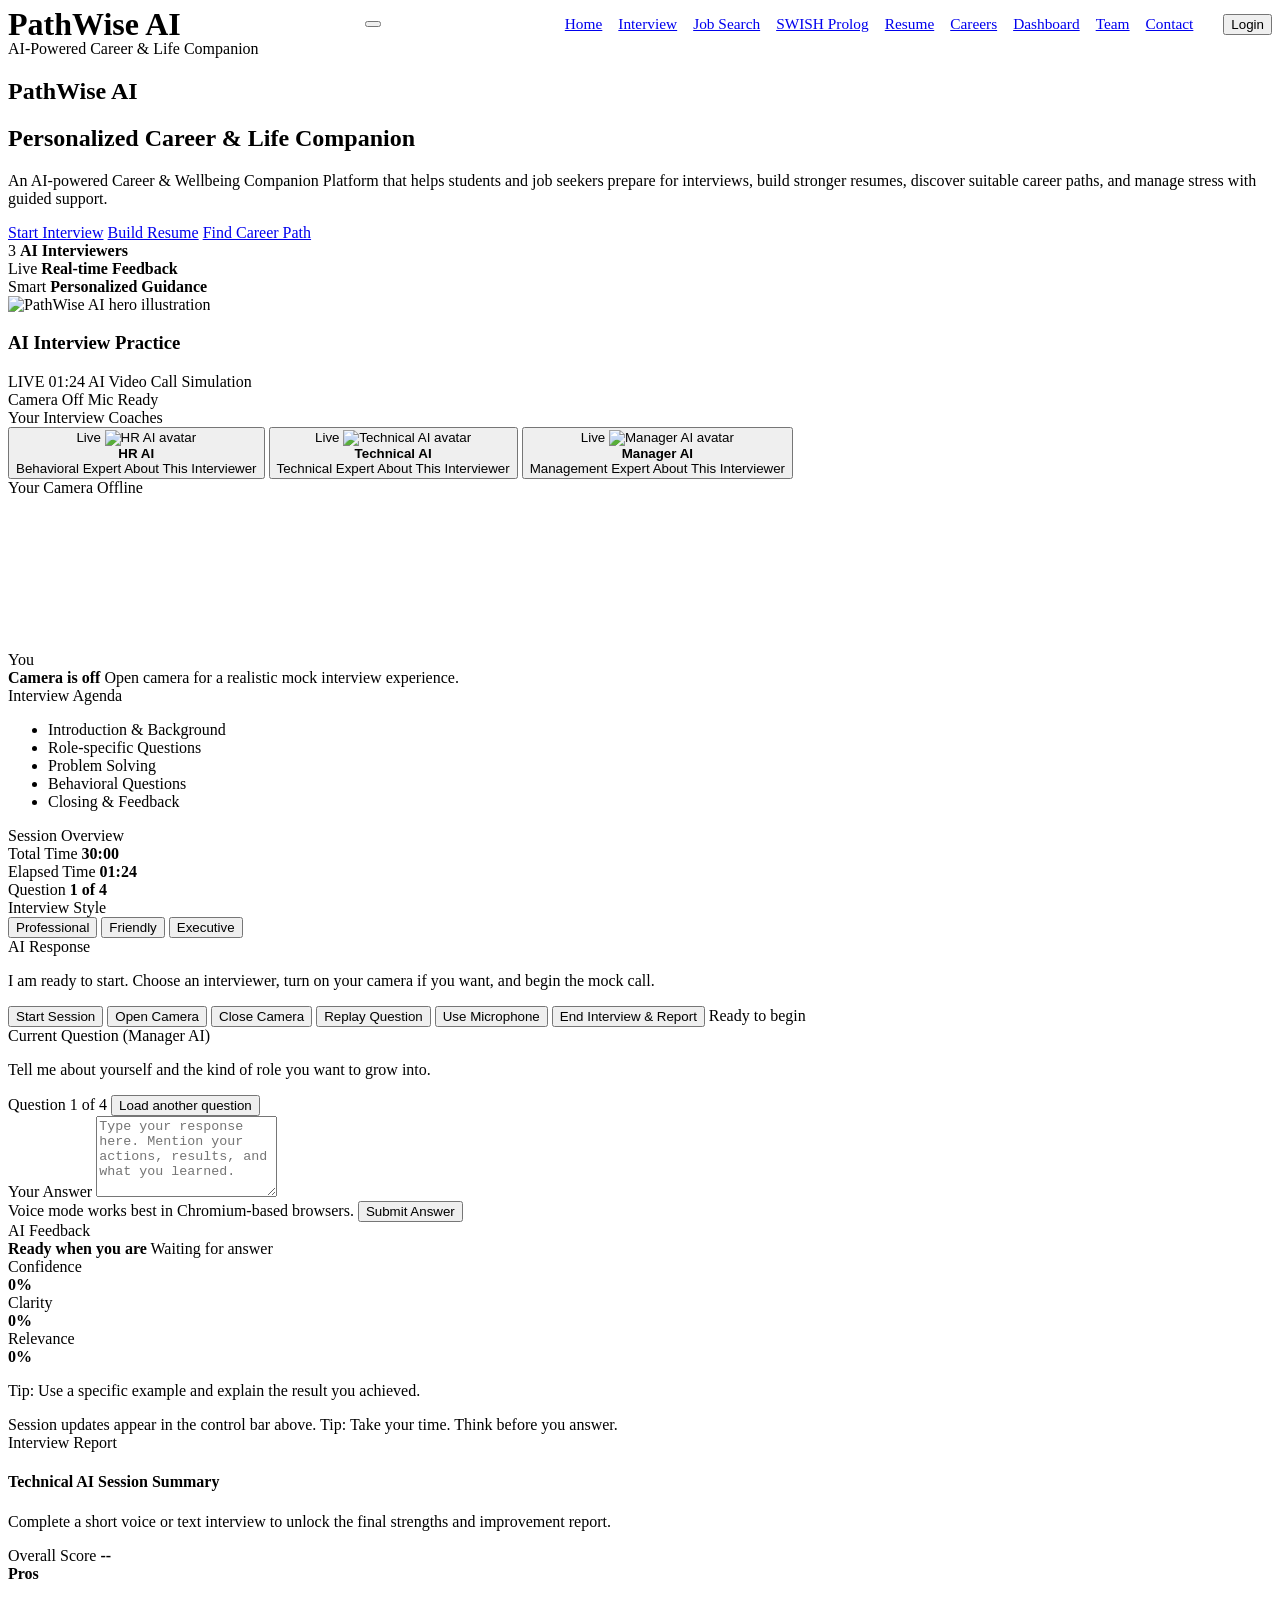
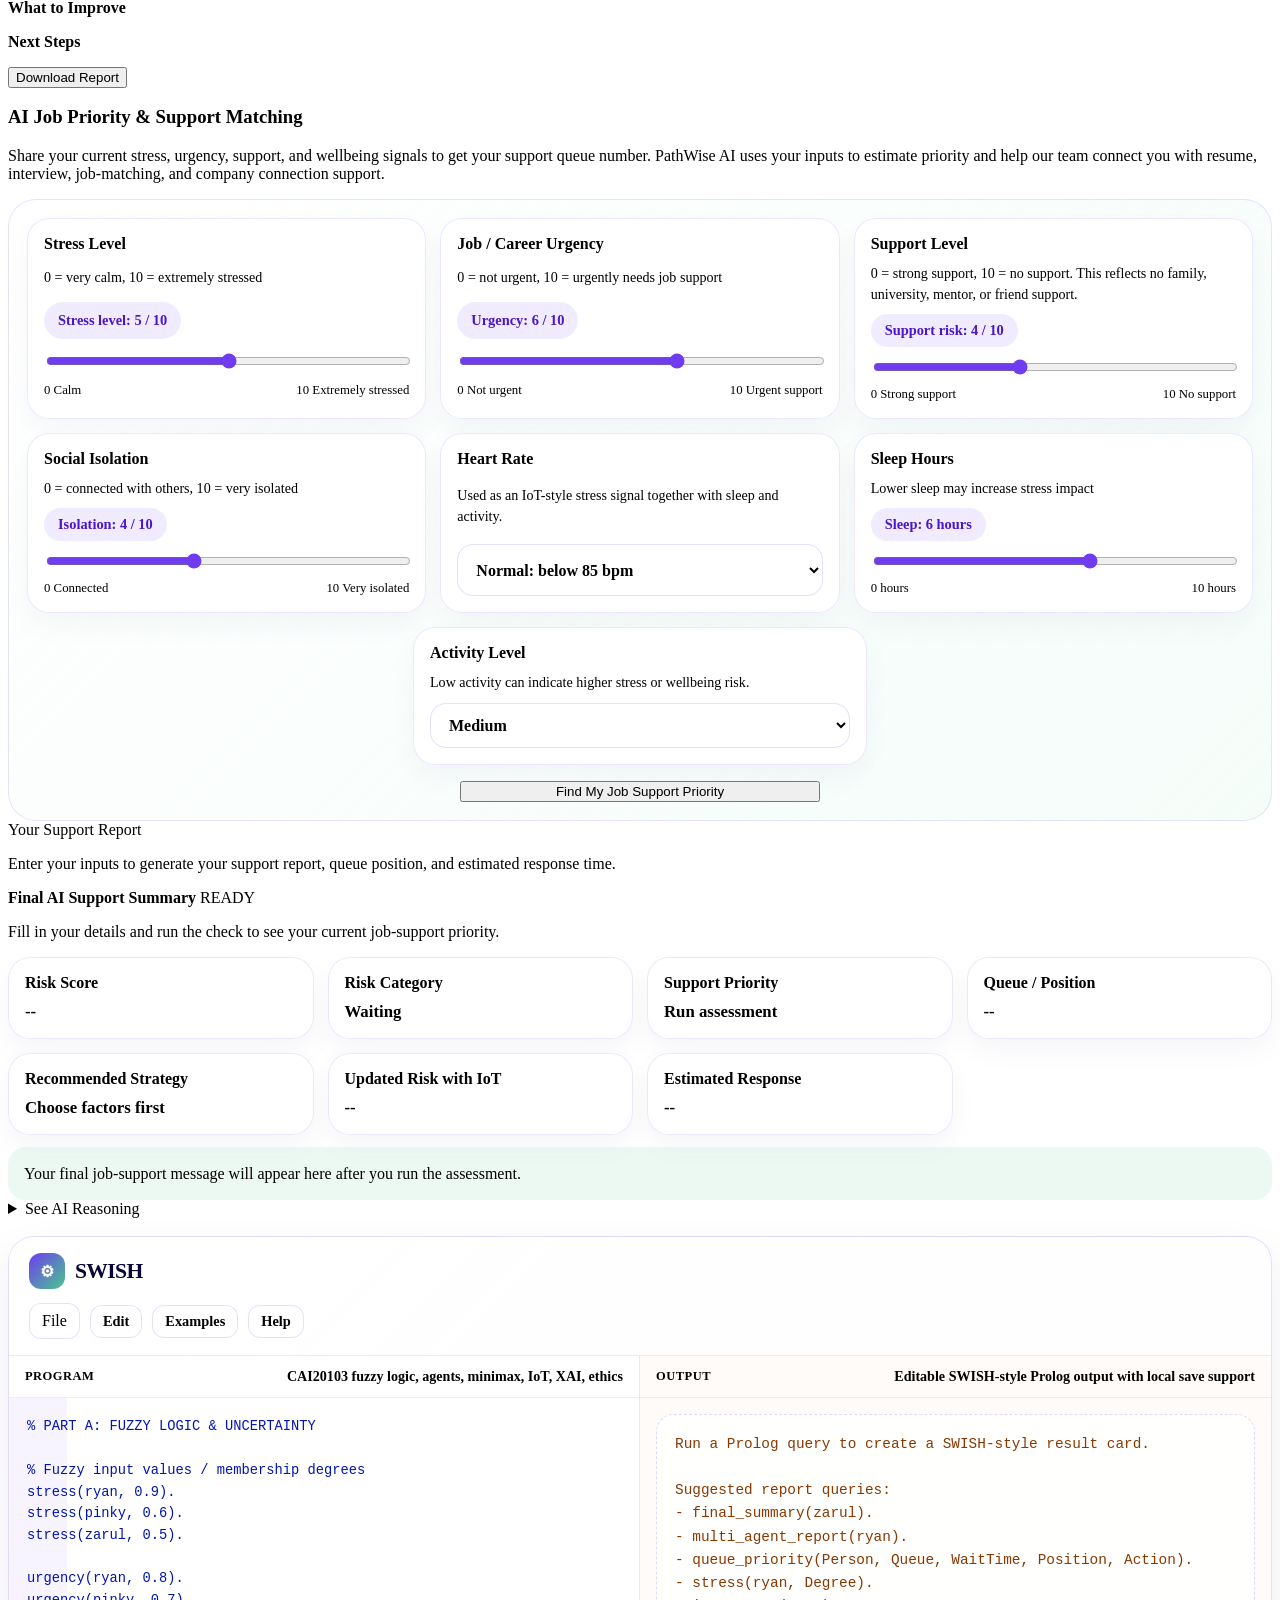
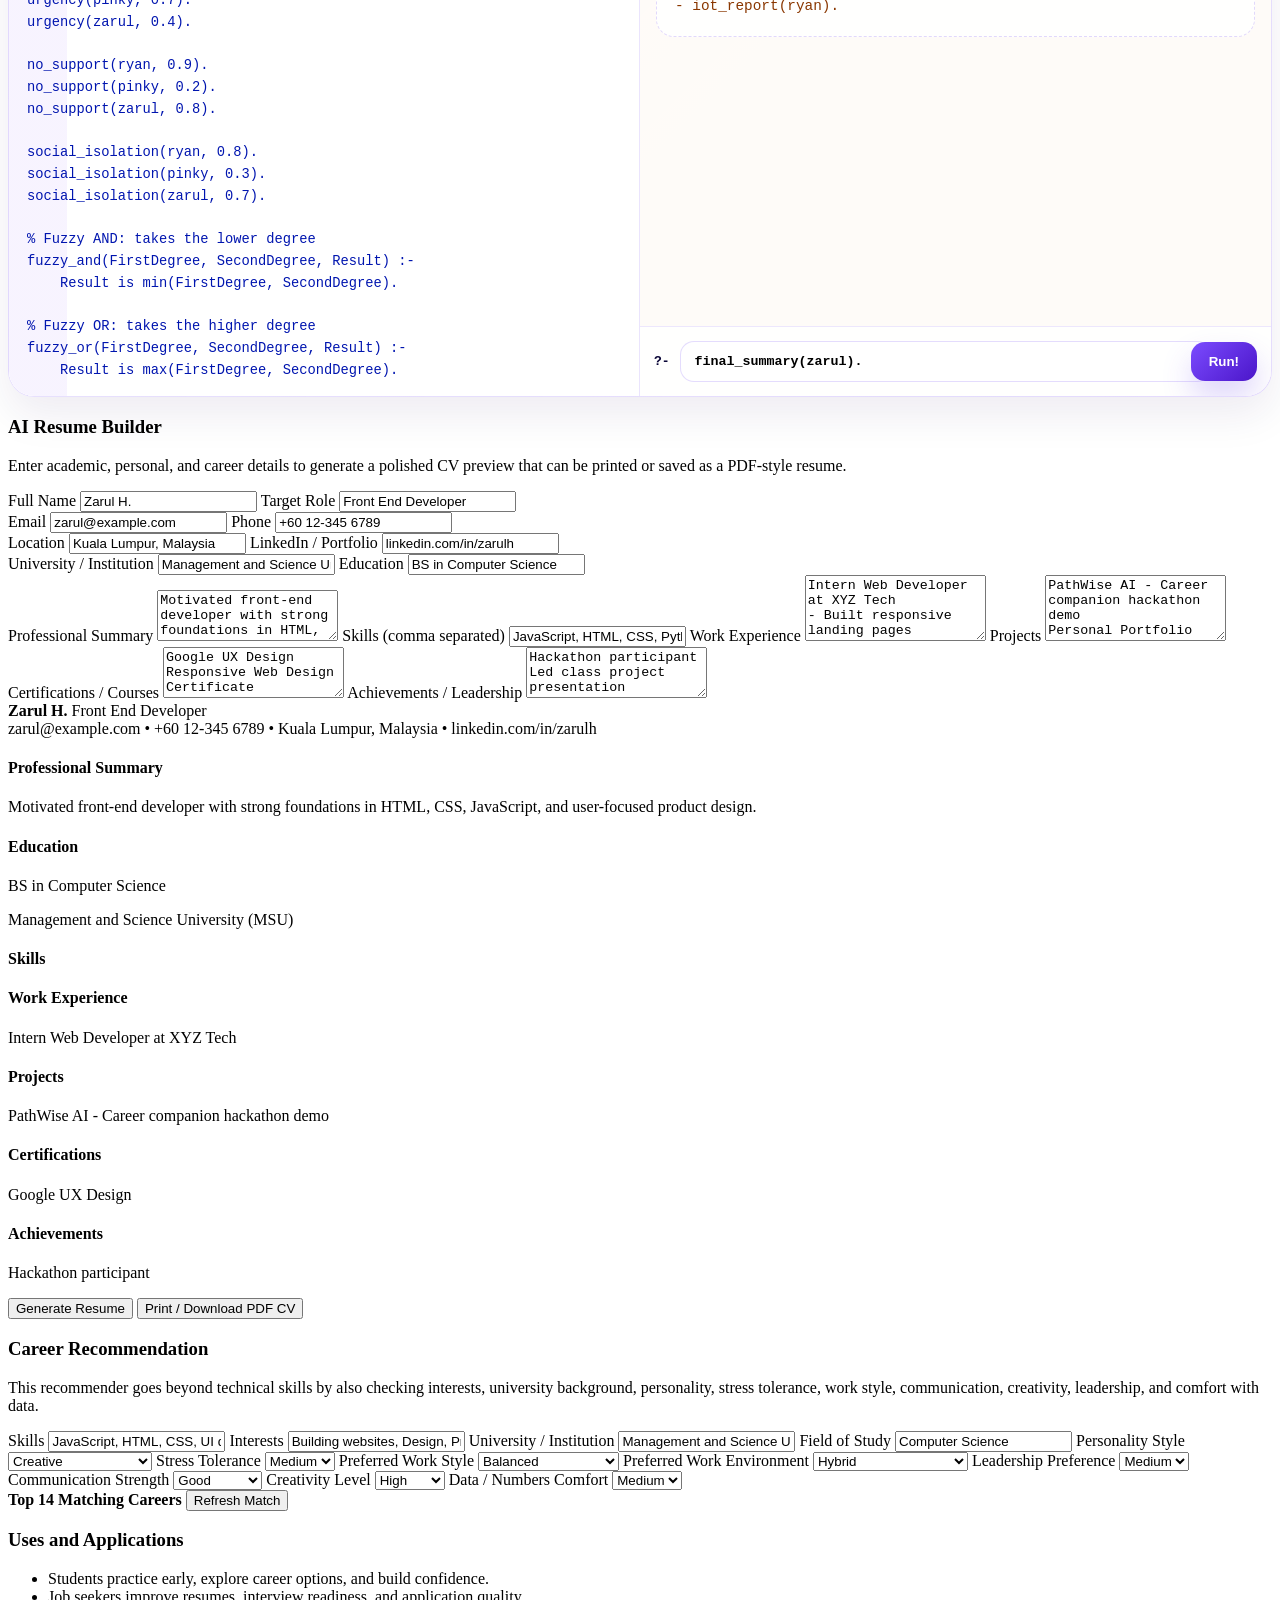
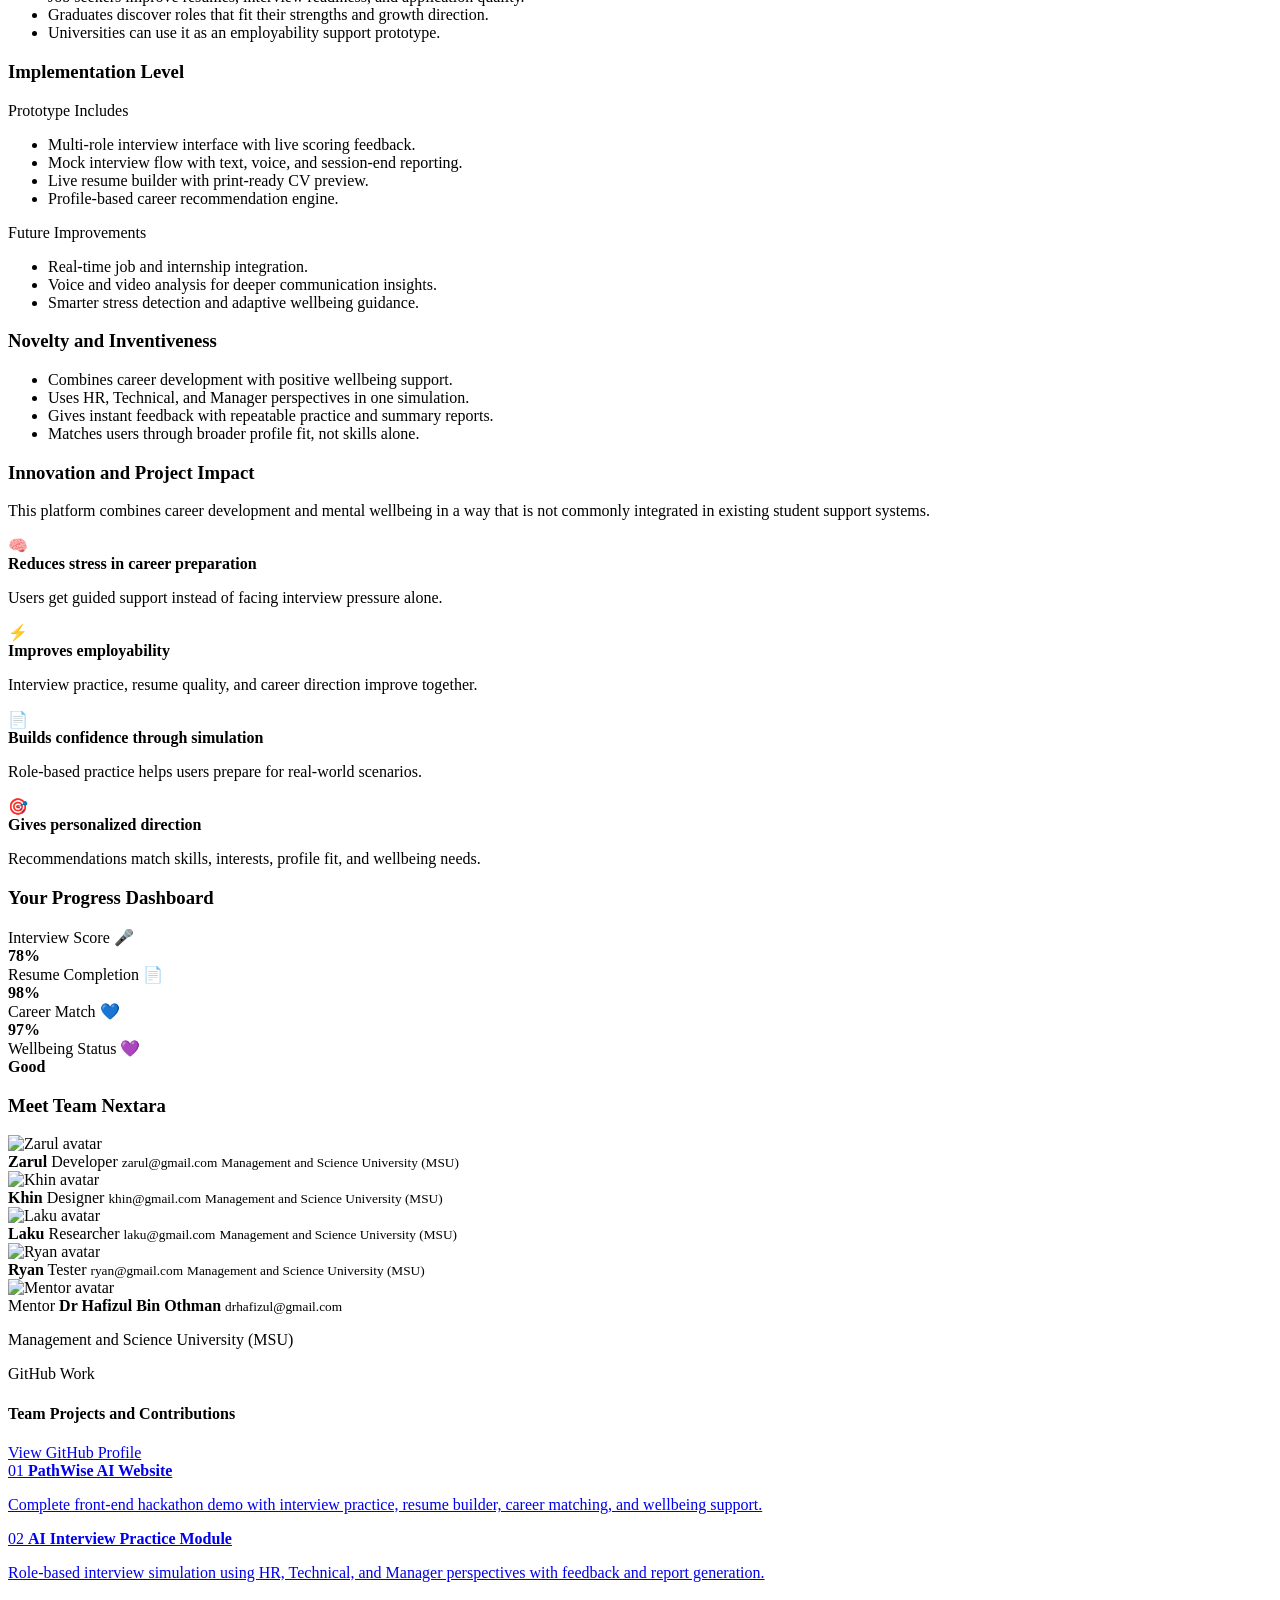
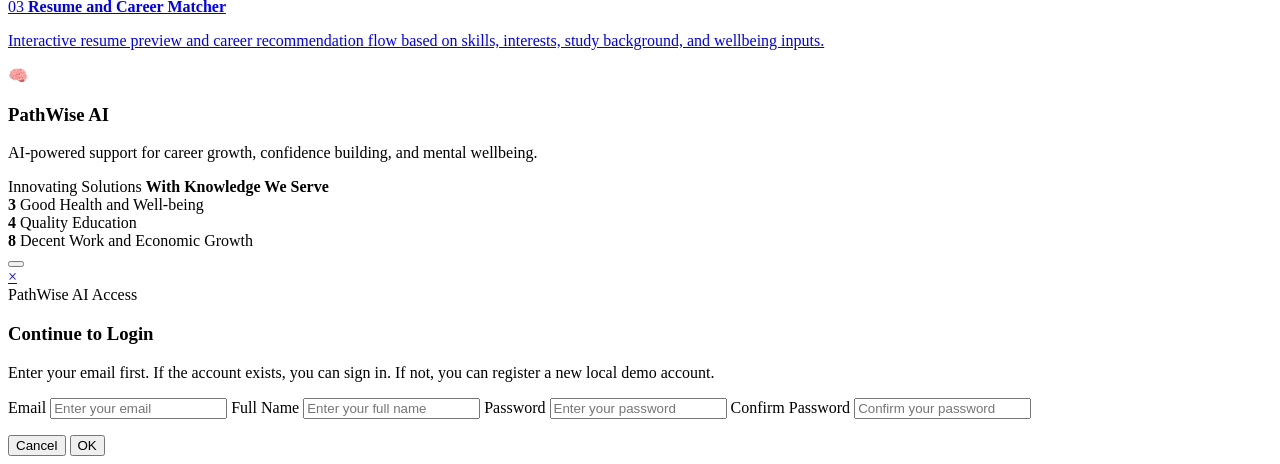
==== commit 23510518: "Refine job priority section layout and summary text" ====
--- a/index2.html
+++ b/index2.html
@@ -340,8 +340,8 @@
 
       .job-priority-panel {
         display: grid;
-        gap: 20px;
-        padding: 20px;
+        gap: 16px;
+        padding: 18px;
         border: 1px solid rgba(111, 60, 240, 0.14);
         border-radius: 28px;
         background: linear-gradient(135deg, rgba(255, 255, 255, 0.96), rgba(241, 252, 247, 0.74));
@@ -350,15 +350,15 @@
       .job-priority-grid,
       .job-priority-result-grid {
         display: grid;
-        grid-template-columns: repeat(2, minmax(0, 1fr));
-        gap: 18px;
+        grid-template-columns: repeat(3, minmax(0, 1fr));
+        gap: 14px;
       }
 
       .job-priority-field,
       .job-priority-result-grid > div {
         display: grid;
-        gap: 12px;
-        padding: 18px;
+        gap: 10px;
+        padding: 16px;
         border: 1px solid rgba(111, 60, 240, 0.12);
         border-radius: 22px;
         background: rgba(255, 255, 255, 0.92);
@@ -375,8 +375,8 @@
 
       .job-priority-helper {
         color: var(--muted);
-        font-size: 0.95rem;
-        line-height: 1.55;
+        font-size: 0.88rem;
+        line-height: 1.45;
       }
 
       .job-priority-value {
@@ -384,11 +384,11 @@
         align-items: center;
         justify-content: center;
         width: fit-content;
-        padding: 9px 16px;
+        padding: 8px 14px;
         border-radius: 999px;
         background: rgba(111, 60, 240, 0.1);
         color: #4b16c9;
-        font-size: 0.96rem;
+        font-size: 0.9rem;
         font-weight: 900;
       }
 
@@ -402,7 +402,7 @@
         justify-content: space-between;
         gap: 14px;
         color: var(--muted);
-        font-size: 0.88rem;
+        font-size: 0.8rem;
       }
 
       .job-priority-field select {
@@ -418,7 +418,7 @@
 
       .job-priority-field-wide {
         grid-column: 1 / -1;
-        max-width: 520px;
+        max-width: 420px;
         justify-self: center;
         width: 100%;
       }
@@ -429,38 +429,38 @@
       }
 
       .job-priority-actions .fuzzy-submit-btn {
-        width: min(100%, 420px);
+        width: min(100%, 360px);
       }
 
       .job-priority-result-grid {
-        grid-template-columns: repeat(3, minmax(0, 1fr));
+        grid-template-columns: repeat(4, minmax(0, 1fr));
       }
 
       .job-priority-result-grid > div strong {
         color: var(--primary-dark);
-        font-size: 1.15rem;
-      }
-
-      .job-priority-response {
-        margin: 16px 0 0;
-        color: var(--muted);
+        font-size: 1.05rem;
       }
 
       .job-priority-message {
-        margin: 14px 0 0;
-        padding: 16px 18px;
+        margin: 12px 0 0;
+        padding: 14px 16px;
         border-radius: 18px;
         background: rgba(72, 199, 142, 0.1);
         color: var(--primary-dark);
         line-height: 1.6;
       }
 
-      .job-priority-reasoning-list {
-        margin: 16px 0 0;
-      }
-
-      .job-priority-reasoning-list li {
-        margin-bottom: 8px;
+      .job-priority-reasoning-report {
+        margin: 14px 0 0;
+        padding: 16px 18px;
+        border: 1px solid rgba(111, 60, 240, 0.12);
+        border-radius: 18px;
+        background: rgba(255, 255, 255, 0.92);
+        color: #8a3700;
+        font-family: "Consolas", "Courier New", monospace;
+        font-size: 0.92rem;
+        line-height: 1.6;
+        white-space: pre-wrap;
       }
 
       @media (min-width: 901px) {
@@ -879,11 +879,10 @@
               <h3>AI Job Priority &amp; Support Matching</h3>
             </div>
             <p class="section-lead">
-              PathWise AI checks the user’s career urgency, stress level,
-              support level, sleep condition, and current mood to estimate who
-              needs faster job-finding support. Higher priority users can be
-              guided first for resume improvement, interview preparation, job
-              matching, and company connection support.
+              Share your current stress, urgency, support, and wellbeing
+              signals to get your support queue number. PathWise AI uses your
+              inputs to estimate priority and help our team connect you with
+              resume, interview, job-matching, and company connection support.
             </p>
 
             <div class="wellbeing-layout vertical-layout">
@@ -974,11 +973,10 @@
 
               <div class="wellbeing-advice">
                 <div class="wellbeing-advice-text">
-                  <span class="mini-label">Your Job Support Advice</span>
+                  <span class="mini-label">Your Support Report</span>
                   <p id="wellbeingMessage">
-                    Based on your current inputs, PathWise AI can guide you with
-                    career planning, resume improvement, interview preparation,
-                    and job-matching priority.
+                    Enter your inputs to generate your support report, queue
+                    position, and estimated response time.
                   </p>
                   <div class="wellbeing-summary-card fuzzy-result-card is-low" id="fuzzyResultCard">
                     <div class="fuzzy-result-head">
@@ -986,7 +984,7 @@
                       <span class="risk-badge low" id="fuzzyCategoryBadge">READY</span>
                     </div>
                     <p id="wellbeingSummary">
-                      Adjust the inputs and select Find My Job Support Priority to get a simple support decision.
+                      Fill in your details and run the check to see your current job-support priority.
                     </p>
                     <div class="risk-meter">
                       <div class="risk-meter-fill" id="fuzzyRiskMeter"></div>
@@ -1016,32 +1014,27 @@
                         <span>Updated Risk with IoT</span>
                         <strong id="jobPriorityUpdatedRisk">--</strong>
                       </div>
+                      <div>
+                        <span>Estimated Response</span>
+                        <strong id="fuzzyWait">--</strong>
+                      </div>
                     </div>
-                    <p class="job-priority-response">Estimated response: <strong id="fuzzyWait">--</strong></p>
                     <p class="job-priority-message" id="jobPriorityMessage">
                       Your final job-support message will appear here after you run the assessment.
                     </p>
                   </div>
                   <details class="fuzzy-reasoning-card" id="fuzzyReasoningCard">
                     <summary>See AI Reasoning</summary>
-                    <ul class="bullet-list compact job-priority-reasoning-list">
-                      <li>Stress fuzzy value: <strong id="reasonStress">0.5</strong></li>
-                      <li>Urgency fuzzy value: <strong id="reasonUrgency">0.6</strong></li>
-                      <li>Support risk fuzzy value: <strong id="reasonSupport">0.4</strong></li>
-                      <li>Social isolation fuzzy value: <strong id="reasonIsolation">0.4</strong></li>
-                      <li>Heart rate and sleep input: <strong id="reasonSleep">76 bpm, 6 hours</strong></li>
-                      <li>Activity level: <strong id="reasonEnergy">medium</strong></li>
-                      <li>IoT risk: <strong id="reasonIotRisk">0.2</strong></li>
-                      <li>Rule used: <strong id="reasonRule">high_risk = min(stress, urgency)</strong></li>
-                      <li>Fuzzy AND result: <strong id="reasonFuzzy">min(0.5, 0.6) = 0.5</strong></li>
-                      <li>Final fuzzy risk: <strong id="reasonFinal">max(0.5, 0.4, 0.4) = 0.5</strong></li>
-                      <li>Risk category: <strong id="reasonCategory">Medium</strong></li>
-                      <li>Assigned queue: <strong id="reasonQueue">PRIORITY SUPPORT</strong></li>
-                      <li>Estimated response: <strong id="reasonWait">12-24 hrs</strong></li>
-                      <li>Recommended strategy: <strong id="reasonAction">Guided support</strong></li>
-                    </ul>
+                    <pre class="job-priority-reasoning-report">Final AI Support Summary
+User: <span id="reasonUser">current profile</span>
+Risk score: <span id="reasonScore">0.5</span>
+Risk category: <span id="reasonCategory">medium</span>
+Support priority: <span id="reasonQueue">PRIORITY SUPPORT</span>
+Recommended strategy: <span id="reasonAction">guided_support</span>
+Updated risk with IoT: <span id="reasonUpdatedRisk">0.5</span>
+Decision explained using XAI principles.</pre>
                     <p class="reason-explain" id="reasonExplain">
-                      Stress, urgency, support, and isolation were converted into fuzzy values. The system used fuzzy AND and OR logic to calculate risk, then combined heart rate, sleep hours, and activity level to update the final priority.
+                      Your inputs were converted into fuzzy values, combined with IoT-style stress signals, and matched to the support queue rules.
                     </p>
                   </details>
                 </div>
@@ -2831,20 +2824,12 @@
         const wellbeingSummary = document.getElementById("wellbeingSummary");
         const jobPriorityUpdatedRisk = document.getElementById("jobPriorityUpdatedRisk");
         const jobPriorityMessage = document.getElementById("jobPriorityMessage");
-        const reasonStress = document.getElementById("reasonStress");
-        const reasonUrgency = document.getElementById("reasonUrgency");
-        const reasonSupport = document.getElementById("reasonSupport");
-        const reasonIsolation = document.getElementById("reasonIsolation");
-        const reasonSleep = document.getElementById("reasonSleep");
-        const reasonEnergy = document.getElementById("reasonEnergy");
-        const reasonIotRisk = document.getElementById("reasonIotRisk");
-        const reasonRule = document.getElementById("reasonRule");
-        const reasonFuzzy = document.getElementById("reasonFuzzy");
-        const reasonFinal = document.getElementById("reasonFinal");
+        const reasonUser = document.getElementById("reasonUser");
+        const reasonScore = document.getElementById("reasonScore");
         const reasonCategory = document.getElementById("reasonCategory");
         const reasonQueue = document.getElementById("reasonQueue");
-        const reasonWait = document.getElementById("reasonWait");
         const reasonAction = document.getElementById("reasonAction");
+        const reasonUpdatedRisk = document.getElementById("reasonUpdatedRisk");
         const reasonExplain = document.getElementById("reasonExplain");
         let hasCalculated = false;
 
@@ -2875,6 +2860,7 @@
               position: "#1 in queue",
               wait: "0-2 hrs",
               strategy: "Immediate support",
+              strategyCode: "immediate_support",
               message: "You are placed in urgent job-support priority. Our team will guide you first for resume improvement, interview preparation, job matching, and company connection support. We will contact you shortly when suitable job support is available."
             };
           }
@@ -2885,6 +2871,7 @@
               position: "#7 in queue",
               wait: "12-24 hrs",
               strategy: "Guided support",
+              strategyCode: "guided_support",
               message: "You are placed in priority job-support matching. PathWise AI recommends guided help for resume improvement, interview preparation, and targeted job applications while you wait for the next available support slot."
             };
           }
@@ -2894,6 +2881,7 @@
             position: "#18 in queue",
             wait: "2-3 days",
             strategy: "General support",
+            strategyCode: "general_support",
             message: "You are currently in standard job-support matching. We recommend continuing your resume updates, interview practice, and job search preparation while we connect you with general guidance and matching support."
           };
         }
@@ -2954,24 +2942,16 @@
           fuzzyAction.textContent = assessment.supportDecision.strategy;
           fuzzyWait.textContent = assessment.supportDecision.wait;
           jobPriorityUpdatedRisk.textContent = formatDecimal(assessment.updatedRiskWithIot);
-          wellbeingMessage.textContent = "PathWise AI uses your current risk and IoT-style wellbeing signals to decide how quickly you should receive job and career support.";
-          wellbeingSummary.textContent = `Estimated response: ${assessment.supportDecision.wait}. Your current profile has been matched to ${assessment.supportDecision.queue}.`;
+          wellbeingMessage.textContent = "This report shows your current support priority, queue number, and the type of career help our team can prepare for you.";
+          wellbeingSummary.textContent = `Your inputs have been checked. You are currently matched to ${assessment.supportDecision.queue} with an estimated response time of ${assessment.supportDecision.wait}.`;
           jobPriorityMessage.textContent = assessment.supportDecision.message;
-          reasonStress.textContent = formatDecimal(assessment.stress);
-          reasonUrgency.textContent = formatDecimal(assessment.urgency);
-          reasonSupport.textContent = formatDecimal(assessment.supportRisk);
-          reasonIsolation.textContent = formatDecimal(assessment.isolationRisk);
-          reasonSleep.textContent = `${assessment.heartRate} bpm, ${assessment.sleepHours} hours`;
-          reasonEnergy.textContent = assessment.activity.charAt(0).toUpperCase() + assessment.activity.slice(1);
-          reasonIotRisk.textContent = formatDecimal(assessment.iotRisk);
-          reasonRule.textContent = "high_risk = min(stress, urgency), final_risk = max(high_risk, no_support, social_isolation)";
-          reasonFuzzy.textContent = `min(${formatDecimal(assessment.stress)}, ${formatDecimal(assessment.urgency)}) = ${formatDecimal(assessment.highRisk)}`;
-          reasonFinal.textContent = `max(${formatDecimal(assessment.highRisk)}, ${formatDecimal(assessment.supportRisk)}, ${formatDecimal(assessment.isolationRisk)}) = ${formatDecimal(assessment.finalRisk)}`;
-          reasonCategory.textContent = assessment.category;
+          reasonUser.textContent = "current profile";
+          reasonScore.textContent = formatDecimal(assessment.finalRisk);
+          reasonCategory.textContent = assessment.category.toLowerCase();
           reasonQueue.textContent = assessment.supportDecision.queue;
-          reasonWait.textContent = assessment.supportDecision.wait;
-          reasonAction.textContent = assessment.supportDecision.strategy;
-          reasonExplain.textContent = "Stress, urgency, support, and isolation were converted into fuzzy values. The system used fuzzy AND and OR logic to calculate risk. IoT indicators such as heart rate, sleep hours, and activity level were used to update the risk score. The final priority is assigned based on the risk category and queue rules.";
+          reasonAction.textContent = assessment.supportDecision.strategyCode;
+          reasonUpdatedRisk.textContent = formatDecimal(assessment.updatedRiskWithIot);
+          reasonExplain.textContent = "Your inputs were converted into fuzzy values, combined with IoT-style stress signals, and matched to the support queue rules.";
         }
 
         function handleStressInput(event) {
@@ -3007,5 +2987,166 @@
         }, true);
       });
     </script>
+    <script>
+      (function setupCompactJobPrioritySection() {
+        function init() {
+          const runBtn = document.getElementById("runFuzzyAssessmentBtn");
+          const stressRange = document.getElementById("stressRange");
+          const jobUrgencyRange = document.getElementById("jobUrgencyRange");
+          const supportLevelRange = document.getElementById("supportLevelRange");
+          const socialIsolationRange = document.getElementById("socialIsolationRange");
+          const sleepHoursRange = document.getElementById("sleepHoursRange");
+          const heartRateSelect = document.getElementById("heartRateSelect");
+          const activityLevelSelect = document.getElementById("activityLevelSelect");
+          const stressValueText = document.getElementById("stressValueText");
+          const jobUrgencyValueText = document.getElementById("jobUrgencyValueText");
+          const supportLevelValueText = document.getElementById("supportLevelValueText");
+          const socialIsolationValueText = document.getElementById("socialIsolationValueText");
+          const sleepHoursValueText = document.getElementById("sleepHoursValueText");
+          const fuzzyResultCard = document.getElementById("fuzzyResultCard");
+          const fuzzyCategoryBadge = document.getElementById("fuzzyCategoryBadge");
+          const fuzzyRiskMeter = document.getElementById("fuzzyRiskMeter");
+          const fuzzyRiskScore = document.getElementById("fuzzyRiskScore");
+          const fuzzyRiskCategory = document.getElementById("fuzzyRiskCategory");
+          const fuzzyQueue = document.getElementById("fuzzyQueue");
+          const fuzzyPosition = document.getElementById("fuzzyPosition");
+          const fuzzyAction = document.getElementById("fuzzyAction");
+          const fuzzyWait = document.getElementById("fuzzyWait");
+          const jobPriorityUpdatedRisk = document.getElementById("jobPriorityUpdatedRisk");
+          const wellbeingMessage = document.getElementById("wellbeingMessage");
+          const wellbeingSummary = document.getElementById("wellbeingSummary");
+          const jobPriorityMessage = document.getElementById("jobPriorityMessage");
+          const reasonUser = document.getElementById("reasonUser");
+          const reasonScore = document.getElementById("reasonScore");
+          const reasonCategory = document.getElementById("reasonCategory");
+          const reasonQueue = document.getElementById("reasonQueue");
+          const reasonAction = document.getElementById("reasonAction");
+          const reasonUpdatedRisk = document.getElementById("reasonUpdatedRisk");
+          const reasonExplain = document.getElementById("reasonExplain");
+
+          if (!runBtn || !stressRange || !jobUrgencyRange || !supportLevelRange || !socialIsolationRange || !sleepHoursRange || !heartRateSelect || !activityLevelSelect) {
+            return;
+          }
+
+          function formatDecimal(value) {
+            return Number(value).toFixed(2).replace(/\.?0+$/, "");
+          }
+
+          function toFuzzy(value) {
+            return Number(value) / 10;
+          }
+
+          function updateLabels() {
+            if (stressValueText) stressValueText.textContent = `Stress level: ${stressRange.value} / 10`;
+            if (jobUrgencyValueText) jobUrgencyValueText.textContent = `Urgency: ${jobUrgencyRange.value} / 10`;
+            if (supportLevelValueText) supportLevelValueText.textContent = `Support risk: ${supportLevelRange.value} / 10`;
+            if (socialIsolationValueText) socialIsolationValueText.textContent = `Isolation: ${socialIsolationRange.value} / 10`;
+            if (sleepHoursValueText) sleepHoursValueText.textContent = `Sleep: ${sleepHoursRange.value} hours`;
+          }
+
+          function getSupportDecision(finalRisk) {
+            if (finalRisk >= 0.8) {
+              return {
+                queue: "URGENT SUPPORT",
+                position: "#1 in queue",
+                wait: "0-2 hrs",
+                strategy: "Immediate support",
+                strategyCode: "immediate_support",
+                message: "You are placed in urgent job-support priority. Our team will guide you first for resume improvement, interview preparation, job matching, and company connection support. We will contact you shortly when suitable job support is available."
+              };
+            }
+
+            if (finalRisk >= 0.4) {
+              return {
+                queue: "PRIORITY SUPPORT",
+                position: "#7 in queue",
+                wait: "12-24 hrs",
+                strategy: "Guided support",
+                strategyCode: "guided_support",
+                message: "You are placed in priority job-support matching. PathWise AI recommends guided help for resume improvement, interview preparation, and targeted job applications while you wait for the next available support slot."
+              };
+            }
+
+            return {
+              queue: "STANDARD SUPPORT",
+              position: "#18 in queue",
+              wait: "2-3 days",
+              strategy: "General support",
+              strategyCode: "general_support",
+              message: "You are currently in standard job-support matching. We recommend continuing your resume updates, interview practice, and job search preparation while we connect you with general guidance and matching support."
+            };
+          }
+
+          function renderAssessment() {
+            const stress = toFuzzy(stressRange.value);
+            const urgency = toFuzzy(jobUrgencyRange.value);
+            const supportRisk = toFuzzy(supportLevelRange.value);
+            const isolationRisk = toFuzzy(socialIsolationRange.value);
+            const sleepHours = Number(sleepHoursRange.value);
+            const heartRate = Number(heartRateSelect.value);
+            const activity = activityLevelSelect.value;
+            const highRisk = Math.min(stress, urgency);
+            const finalRisk = Math.max(highRisk, supportRisk, isolationRisk);
+            const category = finalRisk >= 0.7 ? "High" : finalRisk >= 0.4 ? "Medium" : "Low";
+            const supportDecision = getSupportDecision(finalRisk);
+            const iotRisk = heartRate >= 100 && sleepHours < 5 && activity === "low"
+              ? 0.8
+              : heartRate >= 85 && sleepHours >= 5 && sleepHours < 7
+                ? 0.5
+                : 0.2;
+            const updatedRiskWithIot = Math.max(finalRisk, iotRisk);
+            const colorClass = category.toLowerCase();
+
+            updateLabels();
+
+            if (fuzzyResultCard) {
+              fuzzyResultCard.classList.remove("is-low", "is-medium", "is-high");
+              fuzzyResultCard.classList.add(`is-${colorClass}`);
+            }
+            if (fuzzyCategoryBadge) {
+              fuzzyCategoryBadge.classList.remove("low", "medium", "high");
+              fuzzyCategoryBadge.classList.add(colorClass);
+              fuzzyCategoryBadge.textContent = category.toUpperCase();
+            }
+            if (fuzzyRiskMeter) fuzzyRiskMeter.style.width = `${updatedRiskWithIot * 100}%`;
+            if (fuzzyRiskScore) fuzzyRiskScore.textContent = formatDecimal(finalRisk);
+            if (fuzzyRiskCategory) fuzzyRiskCategory.textContent = category;
+            if (fuzzyQueue) fuzzyQueue.textContent = supportDecision.queue;
+            if (fuzzyPosition) fuzzyPosition.textContent = supportDecision.position;
+            if (fuzzyAction) fuzzyAction.textContent = supportDecision.strategy;
+            if (fuzzyWait) fuzzyWait.textContent = supportDecision.wait;
+            if (jobPriorityUpdatedRisk) jobPriorityUpdatedRisk.textContent = formatDecimal(updatedRiskWithIot);
+            if (wellbeingMessage) wellbeingMessage.textContent = "This report shows your current support priority, queue number, and the type of career help our team can prepare for you.";
+            if (wellbeingSummary) wellbeingSummary.textContent = `Your inputs have been checked. You are currently matched to ${supportDecision.queue} with an estimated response time of ${supportDecision.wait}.`;
+            if (jobPriorityMessage) jobPriorityMessage.textContent = supportDecision.message;
+            if (reasonUser) reasonUser.textContent = "current profile";
+            if (reasonScore) reasonScore.textContent = formatDecimal(finalRisk);
+            if (reasonCategory) reasonCategory.textContent = category.toLowerCase();
+            if (reasonQueue) reasonQueue.textContent = supportDecision.queue;
+            if (reasonAction) reasonAction.textContent = supportDecision.strategyCode;
+            if (reasonUpdatedRisk) reasonUpdatedRisk.textContent = formatDecimal(updatedRiskWithIot);
+            if (reasonExplain) reasonExplain.textContent = "Your inputs were converted into fuzzy values, combined with IoT-style stress signals, and matched to the support queue rules.";
+          }
+
+          updateLabels();
+          runBtn.onclick = (event) => {
+            if (event) {
+              event.preventDefault();
+            }
+            renderAssessment();
+          };
+
+          [stressRange, jobUrgencyRange, supportLevelRange, socialIsolationRange, sleepHoursRange].forEach((field) => {
+            field.oninput = updateLabels;
+          });
+        }
+
+        if (document.readyState === "loading") {
+          document.addEventListener("DOMContentLoaded", init);
+        } else {
+          init();
+        }
+      })();
+    </script>
   </body>
 </html>
